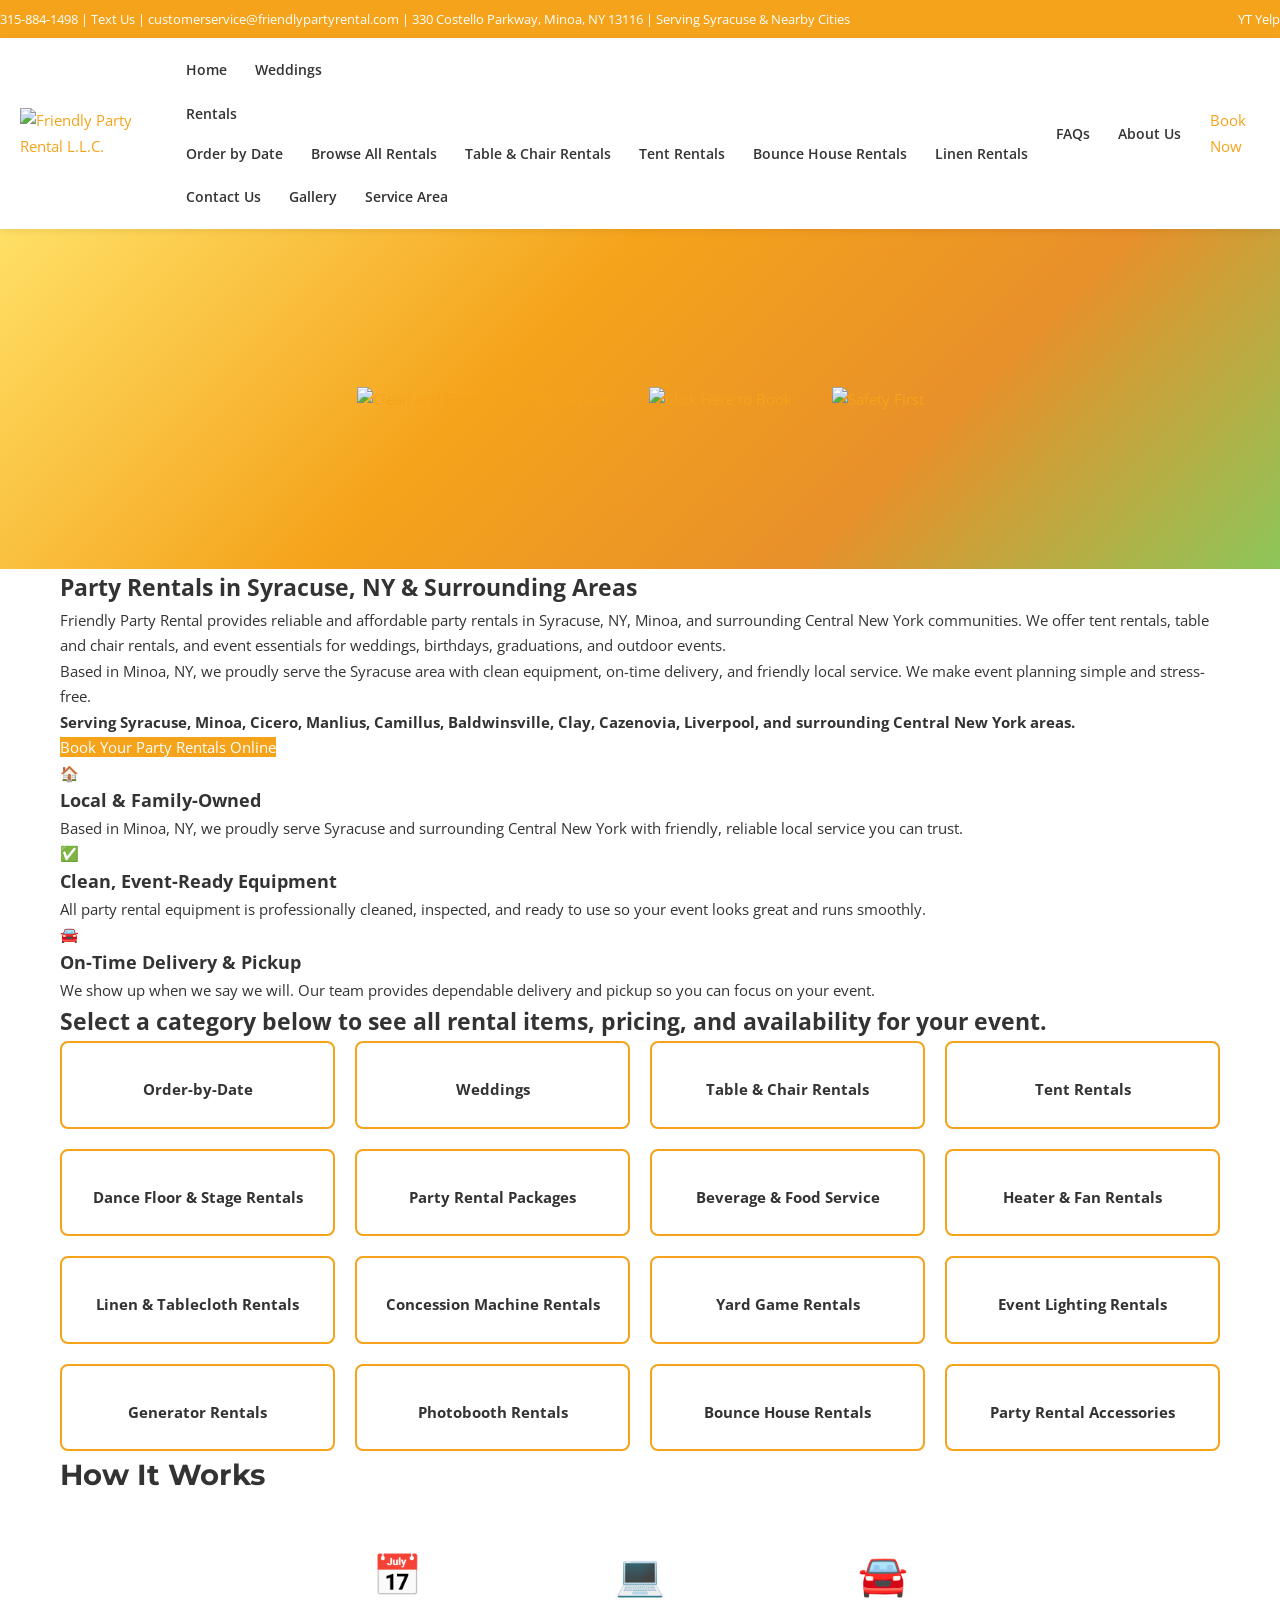
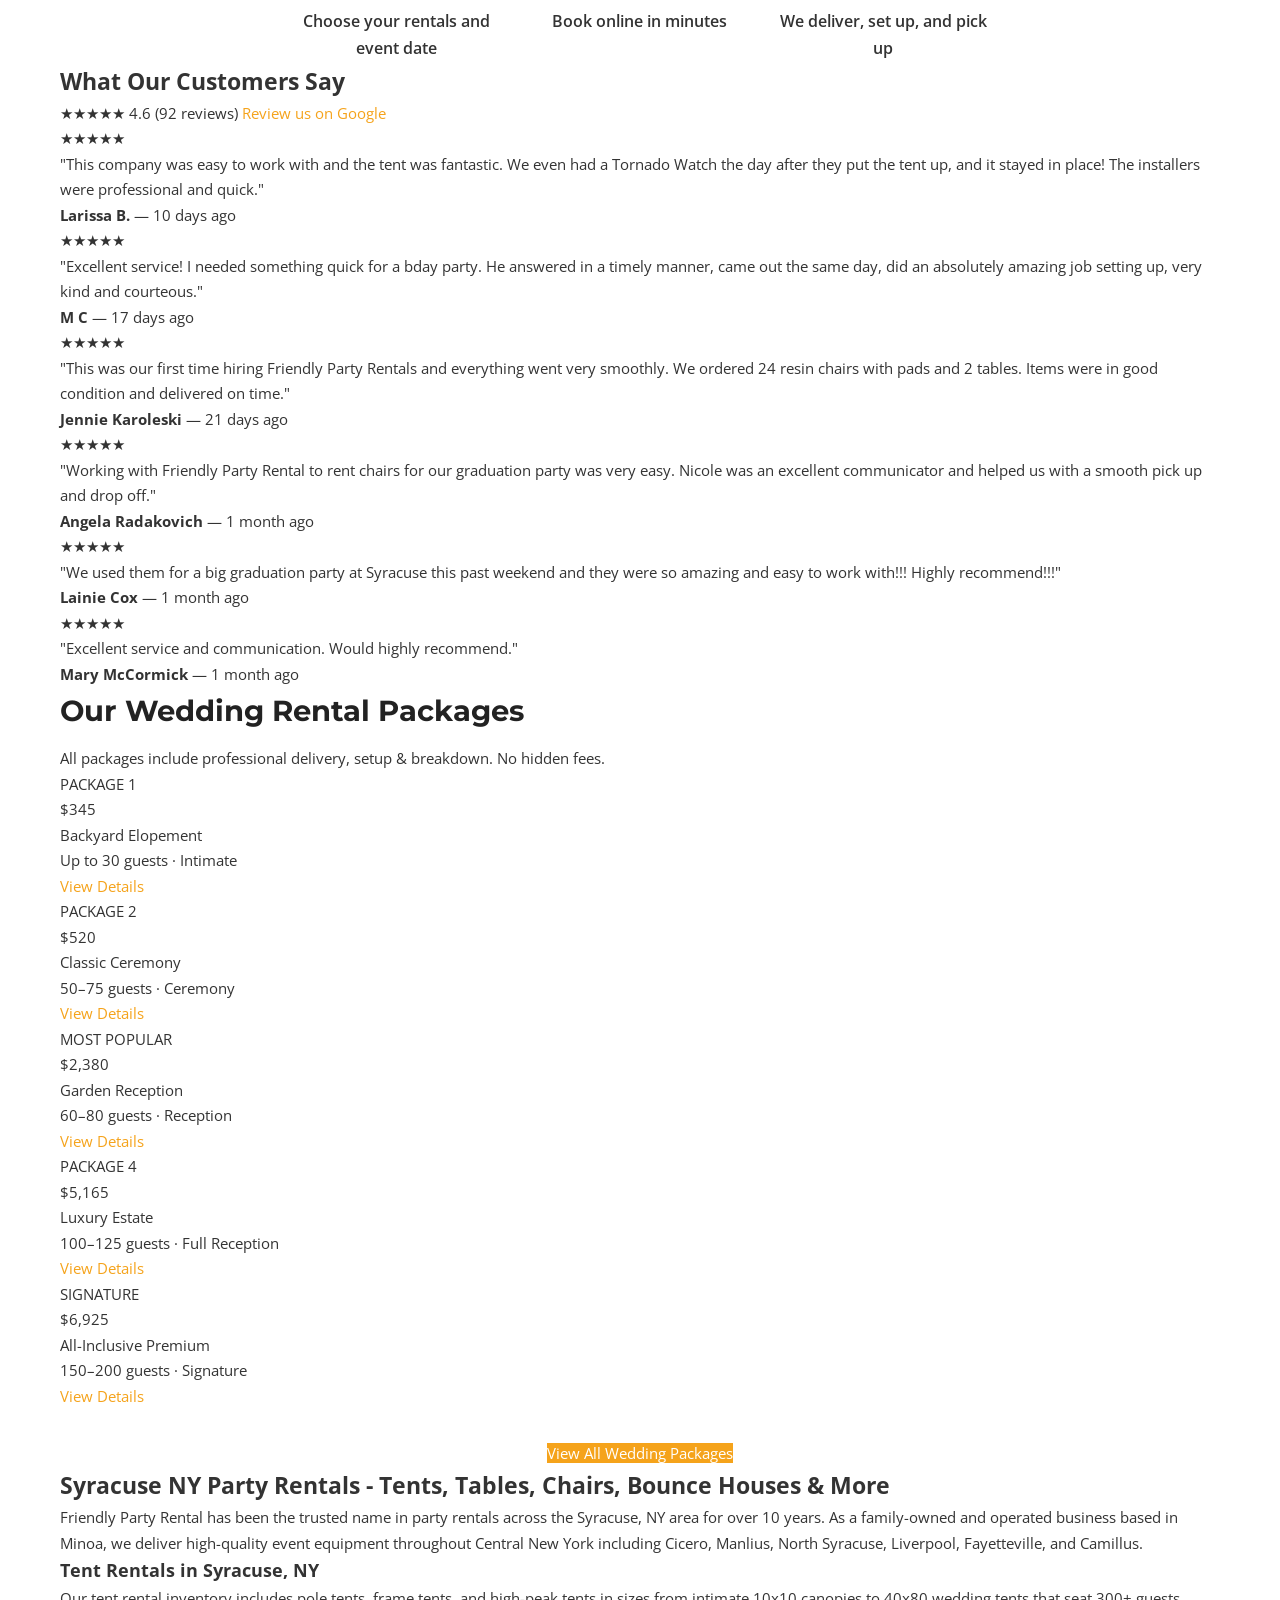
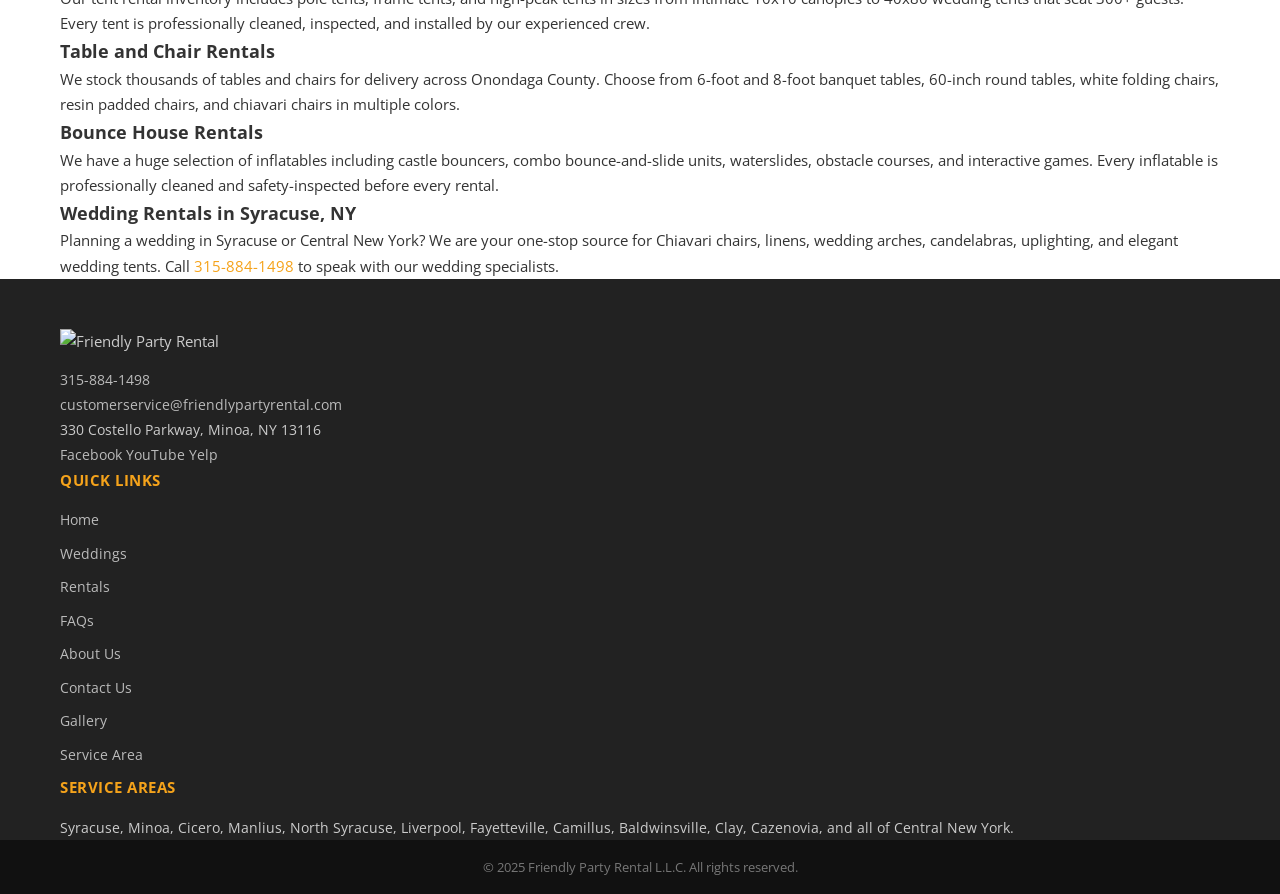
==== index.html @ 75fb28cf "Enhance SEO and update header/footer structure Updated the title and meta description for SEO. Enhan" ====
<!DOCTYPE html>
<html lang="en">
<head>
  <meta charset="UTF-8">
  <meta name="viewport" content="width=device-width, initial-scale=1.0">
  <title>Party Rentals Syracuse NY | Tents, Tables &amp; Bounce Houses | Friendly Party Rental</title>
  <meta name="description" content="Friendly Party Rental - Syracuse NY party rentals including tents, tables, chairs, bounce houses, linens, dance floors, and more. Family-owned, serving Central New York.">
  <link rel="stylesheet" href="css/style.css">
  <link href="https://fonts.googleapis.com/css2?family=Open+Sans:wght@400;600;700&family=Montserrat:wght@700;900&display=swap" rel="stylesheet">
  <script src="https://55447dae-f899-4b7a-9a5b-23234c3e9094.assets.booqable.com/v2/booqable.js"></script>
</head>
<body>
  <div class="topbar">
    <div class="topbar-inner">
      <span><a href="tel:3158841498">315-884-1498</a> | <a href="sms:3158841498">Text Us</a> | <a href="mailto:customerservice@friendlypartyrental.com">customerservice@friendlypartyrental.com</a> | 330 Costello Parkway, Minoa, NY 13116 | Serving Syracuse &amp; Nearby Cities</span>
      <div class="topbar-social">
        <a href="https://www.facebook.com/FriendlyPartyRentalLLC" target="_blank" aria-label="Facebook">&#xf09a;</a>
        <a href="https://www.youtube.com/@FriendlyPartyRental" target="_blank" aria-label="YouTube">YT</a>
        <a href="https://www.yelp.com/biz/friendly-party-rental" target="_blank" aria-label="Yelp">Yelp</a>
      </div>
    </div>
  </div>
  <header class="site-header">
    <div class="header-inner">
      <a href="index.html" class="logo-link">
        <img src="https://files.sysers.com/cp/upload/315/editor/1.png" alt="Friendly Party Rental L.L.C." class="logo">
      </a>
      <nav class="main-nav" id="mainNav">
        <ul>
          <li><a href="index.html">Home</a></li>
          <li><a href="weddings.html">Weddings</a></li>
          <li class="has-dropdown"><a href="rentals.html">Rentals</a>
            <ul class="dropdown">
              <li><a href="rentals.html">Order by Date</a></li>
              <li><a href="rentals.html">Browse All Rentals</a></li>
              <li><a href="rentals.html">Table &amp; Chair Rentals</a></li>
              <li><a href="rentals.html">Tent Rentals</a></li>
              <li><a href="rentals.html">Bounce House Rentals</a></li>
              <li><a href="rentals.html">Linen Rentals</a></li>
            </ul>
          </li>
          <li><a href="faq.html">FAQs</a></li>
          <li><a href="about.html">About Us</a></li>
          <li><a href="contact.html">Contact Us</a></li>
          <li><a href="gallery.html">Gallery</a></li>
          <li><a href="service-area.html">Service Area</a></li>
        </ul>
      </nav>
      <div class="header-actions">
        <a href="rentals.html" class="btn-book">Book Now</a>
        <button class="hamburger" id="hamburger" aria-label="Menu">&#9776;</button>
      </div>
    </div>
  </header>
  <section class="hero">
    <div class="hero-inner">
      <a href="rentals.html"><img src="https://friendlypartyrentalsyracuse.com/media/design_assets/friendly-party-rental/hero_badge_clean_event_ready.png" alt="Clean and Event-Ready Equipment"></a>
      <a href="rentals.html"><img src="https://friendlypartyrentalsyracuse.com/media/design_assets/friendly-party-rental/hero_badge_click_here.png" alt="Click Here to Book"></a>
      <a href="rentals.html"><img src="https://friendlypartyrentalsyracuse.com/media/design_assets/friendly-party-rental/hero_badge_safety_first.png" alt="Safety First"></a>
    </div>
  </section>
  <section class="intro-section">
    <div class="container">
      <h1>Party Rentals in Syracuse, NY &amp; Surrounding Areas</h1>
      <p>Friendly Party Rental provides reliable and affordable party rentals in Syracuse, NY, Minoa, and surrounding Central New York communities. We offer tent rentals, table and chair rentals, and event essentials for weddings, birthdays, graduations, and outdoor events.</p>
      <p>Based in Minoa, NY, we proudly serve the Syracuse area with clean equipment, on-time delivery, and friendly local service. We make event planning simple and stress-free.</p>
      <p><strong>Serving Syracuse, Minoa, Cicero, Manlius, Camillus, Baldwinsville, Clay, Cazenovia, Liverpool, and surrounding Central New York areas.</strong></p>
      <a href="rentals.html" class="btn-primary">Book Your Party Rentals Online</a>
    </div>
  </section>
  <section class="value-props">
    <div class="container vp-grid">
      <div class="vp-item"><div class="vp-icon">&#127968;</div><h3>Local &amp; Family-Owned</h3><p>Based in Minoa, NY, we proudly serve Syracuse and surrounding Central New York with friendly, reliable local service you can trust.</p></div>
      <div class="vp-item"><div class="vp-icon">&#9989;</div><h3>Clean, Event-Ready Equipment</h3><p>All party rental equipment is professionally cleaned, inspected, and ready to use so your event looks great and runs smoothly.</p></div>
      <div class="vp-item"><div class="vp-icon">&#128664;</div><h3>On-Time Delivery &amp; Pickup</h3><p>We show up when we say we will. Our team provides dependable delivery and pickup so you can focus on your event.</p></div>
    </div>
  </section>
  <section class="categories-section">
    <div class="container">
      <h2>Select a category below to see all rental items, pricing, and availability for your event.</h2>
      <div class="cat-grid">
        <a href="rentals.html" class="cat-card"><div class="cat-img" style="background-image:url('https://files.sysers.com/cp/upload/315/editor/med/NewOrderByDate.png')"></div><span>Order-by-Date</span></a>
        <a href="weddings.html" class="cat-card"><div class="cat-img" style="background-image:url('https://files.sysers.com/cp/upload/315/categories/med/victoria-grady_r-tagg-2546-2.jpg')"></div><span>Weddings</span></a>
        <a href="rentals.html" class="cat-card"><div class="cat-img" style="background-image:url('https://files.sysers.com/cp/upload/315/categories/med/ChatGPT-Image-Dec-19--2025--10_38_40-AM.png')"></div><span>Table &amp; Chair Rentals</span></a>
        <a href="rentals.html" class="cat-card"><div class="cat-img" style="background-image:url('https://files.sysers.com/cp/upload/315/categories/med/ChatGPT-Image-Dec-19--2025--10_38_16-AM.png')"></div><span>Tent Rentals</span></a>
        <a href="rentals.html" class="cat-card"><div class="cat-img" style="background-image:url('https://files.sysers.com/cp/upload/315/categories/med/ChatGPT-Image-Dec-19--2025--10_41_14-AM.png')"></div><span>Dance Floor &amp; Stage Rentals</span></a>
        <a href="rentals.html" class="cat-card"><div class="cat-img" style="background-image:url('https://files.sysers.com/cp/upload/315/categories/med/ChatGPT-Image-Dec-19--2025--10_39_22-AM.png')"></div><span>Party Rental Packages</span></a>
        <a href="rentals.html" class="cat-card"><div class="cat-img" style="background-image:url('https://files.sysers.com/cp/upload/315/categories/med/ChatGPT-Image-Dec-19--2025--10_44_30-AM.png')"></div><span>Beverage &amp; Food Service</span></a>
        <a href="rentals.html" class="cat-card"><div class="cat-img" style="background-image:url('https://files.sysers.com/cp/upload/315/categories/med/ChatGPT-Image-Dec-19--2025--10_47_00-AM.png')"></div><span>Heater &amp; Fan Rentals</span></a>
        <a href="rentals.html" class="cat-card"><div class="cat-img" style="background-image:url('https://files.sysers.com/cp/upload/315/categories/med/ChatGPT-Image-Dec-19--2025--10_40_05-AM.png')"></div><span>Linen &amp; Tablecloth Rentals</span></a>
        <a href="rentals.html" class="cat-card"><div class="cat-img" style="background-image:url('https://files.sysers.com/cp/upload/315/categories/med/ChatGPT-Image-Dec-19--2025--10_48_53-AM.png')"></div><span>Concession Machine Rentals</span></a>
        <a href="rentals.html" class="cat-card"><div class="cat-img" style="background-image:url('https://files.sysers.com/cp/upload/315/categories/med/ChatGPT-Image-Dec-19--2025--10_46_09-AM.png')"></div><span>Yard Game Rentals</span></a>
        <a href="rentals.html" class="cat-card"><div class="cat-img" style="background-image:url('https://files.sysers.com/cp/upload/315/categories/med/ChatGPT-Image-Dec-19--2025--10_45_10-AM.png')"></div><span>Event Lighting Rentals</span></a>
        <a href="rentals.html" class="cat-card"><div class="cat-img" style="background-image:url('https://files.sysers.com/cp/upload/315/categories/med/ChatGPT-Image-Dec-19--2025--10_50_12-AM.png')"></div><span>Generator Rentals</span></a>
        <a href="rentals.html" class="cat-card"><div class="cat-img" style="background-image:url('https://files.sysers.com/cp/upload/315/categories/med/ChatGPT-Image-Dec-19--2025--10_51_44-AM.png')"></div><span>Photobooth Rentals</span></a>
        <a href="rentals.html" class="cat-card"><div class="cat-img" style="background-image:url('https://files.sysers.com/cp/upload/315/categories/med/ChatGPT-Image-Dec-19--2025--10_42_40-AM.png')"></div><span>Bounce House Rentals</span></a>
        <a href="rentals.html" class="cat-card"><div class="cat-img" style="background-image:url('https://files.sysers.com/cp/upload/315/categories/med/ChatGPT-Image-Dec-19--2025--10_53_22-AM.png')"></div><span>Party Rental Accessories</span></a>
      </div>
    </div>
  </section>
  <section class="how-it-works">
    <div class="container">
      <h2>How It Works</h2>
      <div class="steps-grid">
        <div class="step"><span class="step-icon">&#128197;</span><p>Choose your rentals and event date</p></div>
        <div class="step"><span class="step-icon">&#128187;</span><p>Book online in minutes</p></div>
        <div class="step"><span class="step-icon">&#128664;</span><p>We deliver, set up, and pick up</p></div>
      </div>
    </div>
  </section>
  <section class="reviews-section">
    <div class="container">
      <h2>What Our Customers Say</h2>
      <div class="reviews-header">
        <span class="stars-big">&#9733;&#9733;&#9733;&#9733;&#9733;</span>
        <span class="rating-num">4.6</span>
        <span class="rating-ct">(92 reviews)</span>
        <a href="https://www.google.com/maps/search/Friendly+Party+Rental+Minoa+NY" target="_blank" class="google-link">Review us on Google</a>
      </div>
      <div class="reviews-grid">
        <div class="review-card"><div class="rev-stars">&#9733;&#9733;&#9733;&#9733;&#9733;</div><p>"This company was easy to work with and the tent was fantastic. We even had a Tornado Watch the day after they put the tent up, and it stayed in place! The installers were professional and quick."</p><strong>Larissa B.</strong> &mdash; 10 days ago</div>
        <div class="review-card"><div class="rev-stars">&#9733;&#9733;&#9733;&#9733;&#9733;</div><p>"Excellent service! I needed something quick for a bday party. He answered in a timely manner, came out the same day, did an absolutely amazing job setting up, very kind and courteous."</p><strong>M C</strong> &mdash; 17 days ago</div>
        <div class="review-card"><div class="rev-stars">&#9733;&#9733;&#9733;&#9733;&#9733;</div><p>"This was our first time hiring Friendly Party Rentals and everything went very smoothly. We ordered 24 resin chairs with pads and 2 tables. Items were in good condition and delivered on time."</p><strong>Jennie Karoleski</strong> &mdash; 21 days ago</div>
        <div class="review-card"><div class="rev-stars">&#9733;&#9733;&#9733;&#9733;&#9733;</div><p>"Working with Friendly Party Rental to rent chairs for our graduation party was very easy. Nicole was an excellent communicator and helped us with a smooth pick up and drop off."</p><strong>Angela Radakovich</strong> &mdash; 1 month ago</div>
        <div class="review-card"><div class="rev-stars">&#9733;&#9733;&#9733;&#9733;&#9733;</div><p>"We used them for a big graduation party at Syracuse this past weekend and they were so amazing and easy to work with!!! Highly recommend!!!"</p><strong>Lainie Cox</strong> &mdash; 1 month ago</div>
        <div class="review-card"><div class="rev-stars">&#9733;&#9733;&#9733;&#9733;&#9733;</div><p>"Excellent service and communication. Would highly recommend."</p><strong>Mary McCormick</strong> &mdash; 1 month ago</div>
      </div>
    </div>
  </section>
  <section class="wedding-packages">
    <div class="container">
      <h2>Our Wedding Rental Packages</h2>
      <p class="pkg-sub">All packages include professional delivery, setup &amp; breakdown. No hidden fees.</p>
      <div class="pkg-grid">
        <div class="pkg-card"><div class="pkg-tag">PACKAGE 1</div><div class="pkg-price">$345</div><div class="pkg-name">Backyard Elopement</div><div class="pkg-desc">Up to 30 guests &middot; Intimate</div><a href="weddings.html" class="btn-pkg">View Details</a></div>
        <div class="pkg-card"><div class="pkg-tag">PACKAGE 2</div><div class="pkg-price">$520</div><div class="pkg-name">Classic Ceremony</div><div class="pkg-desc">50&ndash;75 guests &middot; Ceremony</div><a href="weddings.html" class="btn-pkg">View Details</a></div>
        <div class="pkg-card featured"><div class="pkg-popular">MOST POPULAR</div><div class="pkg-price">$2,380</div><div class="pkg-name">Garden Reception</div><div class="pkg-desc">60&ndash;80 guests &middot; Reception</div><a href="weddings.html" class="btn-pkg">View Details</a></div>
        <div class="pkg-card"><div class="pkg-tag">PACKAGE 4</div><div class="pkg-price">$5,165</div><div class="pkg-name">Luxury Estate</div><div class="pkg-desc">100&ndash;125 guests &middot; Full Reception</div><a href="weddings.html" class="btn-pkg">View Details</a></div>
        <div class="pkg-card"><div class="pkg-tag">SIGNATURE</div><div class="pkg-price">$6,925</div><div class="pkg-name">All-Inclusive Premium</div><div class="pkg-desc">150&ndash;200 guests &middot; Signature</div><a href="weddings.html" class="btn-pkg">View Details</a></div>
      </div>
      <div style="text-align:center;margin-top:2rem"><a href="weddings.html" class="btn-primary">View All Wedding Packages</a></div>
    </div>
  </section>
  <section class="seo-section">
    <div class="container">
      <h2>Syracuse NY Party Rentals - Tents, Tables, Chairs, Bounce Houses &amp; More</h2>
      <p>Friendly Party Rental has been the trusted name in party rentals across the Syracuse, NY area for over 10 years. As a family-owned and operated business based in Minoa, we deliver high-quality event equipment throughout Central New York including Cicero, Manlius, North Syracuse, Liverpool, Fayetteville, and Camillus.</p>
      <h3>Tent Rentals in Syracuse, NY</h3>
      <p>Our tent rental inventory includes pole tents, frame tents, and high-peak tents in sizes from intimate 10x10 canopies to 40x80 wedding tents that seat 300+ guests. Every tent is professionally cleaned, inspected, and installed by our experienced crew.</p>
      <h3>Table and Chair Rentals</h3>
      <p>We stock thousands of tables and chairs for delivery across Onondaga County. Choose from 6-foot and 8-foot banquet tables, 60-inch round tables, white folding chairs, resin padded chairs, and chiavari chairs in multiple colors.</p>
      <h3>Bounce House Rentals</h3>
      <p>We have a huge selection of inflatables including castle bouncers, combo bounce-and-slide units, waterslides, obstacle courses, and interactive games. Every inflatable is professionally cleaned and safety-inspected before every rental.</p>
      <h3>Wedding Rentals in Syracuse, NY</h3>
      <p>Planning a wedding in Syracuse or Central New York? We are your one-stop source for Chiavari chairs, linens, wedding arches, candelabras, uplighting, and elegant wedding tents. Call <a href="tel:3158841498">315-884-1498</a> to speak with our wedding specialists.</p>
    </div>
  </section>
  <footer class="site-footer">
    <div class="container footer-grid">
      <div class="footer-col">
        <img src="https://files.sysers.com/cp/upload/315/editor/1.png" alt="Friendly Party Rental" class="footer-logo">
        <p><a href="tel:3158841498">315-884-1498</a><br><a href="mailto:customerservice@friendlypartyrental.com">customerservice@friendlypartyrental.com</a><br>330 Costello Parkway, Minoa, NY 13116</p>
        <div class="footer-social">
          <a href="https://www.facebook.com/FriendlyPartyRentalLLC" target="_blank">Facebook</a>
          <a href="https://www.youtube.com/@FriendlyPartyRental" target="_blank">YouTube</a>
          <a href="https://www.yelp.com/biz/friendly-party-rental" target="_blank">Yelp</a>
        </div>
      </div>
      <div class="footer-col">
        <h4>Quick Links</h4>
        <ul>
          <li><a href="index.html">Home</a></li>
          <li><a href="weddings.html">Weddings</a></li>
          <li><a href="rentals.html">Rentals</a></li>
          <li><a href="faq.html">FAQs</a></li>
          <li><a href="about.html">About Us</a></li>
          <li><a href="contact.html">Contact Us</a></li>
          <li><a href="gallery.html">Gallery</a></li>
          <li><a href="service-area.html">Service Area</a></li>
        </ul>
      </div>
      <div class="footer-col">
        <h4>Service Areas</h4>
        <p>Syracuse, Minoa, Cicero, Manlius, North Syracuse, Liverpool, Fayetteville, Camillus, Baldwinsville, Clay, Cazenovia, and all of Central New York.</p>
      </div>
    </div>
    <div class="footer-bottom"><p>&copy; 2025 Friendly Party Rental L.L.C. All rights reserved.</p></div>
  </footer>
  <div class="sticky-bar" id="stickyBar">
    <a href="rentals.html" class="sticky-book">Book Now</a>
    <a href="tel:3158841498" class="sticky-call">Call Us</a>
    <button class="sticky-x" onclick="document.getElementById('stickyBar').style.display='none'">&times;</button>
  </div>
  <script src="js/main.js"></script>
</body>
  </html>
---- css/style.css ----
/* Friendly Party Rental - style.css | Brand: #f5a31b */
*,*::before,*::after{box-sizing:border-box;margin:0;padding:0}
html{scroll-behavior:smooth}
body{font-family:'Open Sans','Helvetica Neue',Helvetica,Arial,sans-serif;font-size:15px;line-height:1.7;color:#333;background:#fff}
a{color:#f5a31b;text-decoration:none}
a:hover{text-decoration:underline}
img{max-width:100%;height:auto}
ul{list-style:none}
.container{max-width:1200px;margin:0 auto;padding:0 20px}
.section{padding:60px 0}
.bg-light{background:#f8f8f8}
.bg-brand{background:#f5a31b;color:#fff}
.text-center{text-align:center}
.mt-2{margin-top:1rem}

/* BUTTONS */
.btn{display:inline-block;padding:12px 28px;border-radius:4px;font-weight:700;font-size:15px;cursor:pointer;transition:all 0.2s ease;border:2px solid transparent;text-decoration:none}
.btn-primary{background:#f5a31b;color:#fff;border-color:#f5a31b}
.btn-primary:hover{background:#d4880e;border-color:#d4880e;text-decoration:none;color:#fff}
.btn-outline{background:transparent;color:#f5a31b;border-color:#f5a31b}
.btn-outline:hover{background:#f5a31b;color:#fff;text-decoration:none}
.btn-lg{padding:16px 36px;font-size:17px}
.bg-brand .btn-outline{color:#fff;border-color:#fff}
.bg-brand .btn-outline:hover{background:#fff;color:#f5a31b}

/* TOP BAR */
.topbar{background:#f5a31b;color:#fff;padding:8px 0;font-size:13px}
.topbar a{color:#fff}
.topbar a:hover{text-decoration:underline}
.topbar-inner{display:flex;justify-content:space-between;align-items:center;flex-wrap:wrap;gap:6px}
.topbar-left{display:flex;flex-wrap:wrap;gap:6px;align-items:center}
.topbar-right{display:flex;gap:12px}
.sep{opacity:0.6}

/* HEADER */
.site-header{background:#fff;box-shadow:0 2px 8px rgba(0,0,0,0.08);position:sticky;top:0;z-index:1000}
.header-inner{display:flex;align-items:center;justify-content:space-between;padding:12px 20px;gap:16px}
.logo{height:60px;width:auto}
.footer-logo{height:50px;width:auto;margin-bottom:12px}

/* NAV */
.main-nav ul{display:flex;gap:4px;flex-wrap:wrap;align-items:center}
.main-nav li{position:relative}
.main-nav a{display:block;padding:8px 12px;color:#333;font-weight:600;font-size:14px;border-radius:3px;transition:color 0.2s,background 0.2s}
.main-nav a:hover{color:#f5a31b;background:#fff8ee;text-decoration:none}
.main-nav .dropdown-menu{display:none;position:absolute;top:100%;left:0;background:#fff;box-shadow:0 4px 16px rgba(0,0,0,0.12);min-width:240px;border-top:3px solid #f5a31b;z-index:999;border-radius:0 0 4px 4px;flex-direction:column}
.main-nav .dropdown:hover .dropdown-menu{display:flex;flex-direction:column}
.main-nav .dropdown-menu li{border-bottom:1px solid #f5f5f5}
.main-nav .dropdown-menu a{padding:10px 16px;font-weight:400}
.header-actions{display:flex;align-items:center;gap:12px}
.hamburger{display:none;background:none;border:none;font-size:24px;cursor:pointer;color:#333}

/* HERO */
.hero{background:linear-gradient(135deg,#ffe066 0%,#f5a31b 40%,#e8902a 70%,#8dc65a 100%);padding:40px 0;min-height:340px;display:flex;align-items:center;justify-content:center}
.hero-inner{display:flex;align-items:center;justify-content:center;gap:40px;flex-wrap:wrap;max-width:900px;margin:0 auto;padding:0 20px}
.hero-badge img,.hero-cta img{width:220px;height:220px;object-fit:contain;filter:drop-shadow(0 4px 12px rgba(0,0,0,0.2));transition:transform 0.2s}
.hero-cta img:hover{transform:scale(1.05)}

/* INTRO */
.intro h1{font-size:2rem;color:#222;margin-bottom:20px;font-family:'Montserrat',sans-serif}
.intro p{max-width:800px;margin:0 auto 14px;font-size:16px;color:#555}
.service-cities{color:#888;font-size:14px}
.intro .btn{margin-top:24px}

/* VALUE PROPS */
.value-grid{display:grid;grid-template-columns:repeat(3,1fr);gap:30px}
.value-card{background:#fff;border-radius:8px;padding:32px 24px;text-align:center;box-shadow:0 2px 12px rgba(0,0,0,0.07)}
.value-icon{font-size:2.5rem;margin-bottom:12px}
.value-card h3{font-size:1.1rem;margin-bottom:10px;color:#222;font-family:'Montserrat',sans-serif}
.value-card p{color:#666;font-size:14px}

/* BOOQABLE */
.rentals-section h2{font-size:1.8rem;font-family:'Montserrat',sans-serif;color:#222;margin-bottom:8px}
.rentals-section h3{font-size:1.1rem;color:#f5a31b;margin-bottom:16px;letter-spacing:1px}
.rentals-section p{color:#666;max-width:700px;margin:0 auto 30px}
.booqable-datepicker{margin:20px auto;max-width:600px}

/* HOW IT WORKS */
.how-it-works h2{font-size:1.8rem;font-family:'Montserrat',sans-serif;margin-bottom:40px}
.steps-grid{display:grid;grid-template-columns:repeat(3,1fr);gap:30px;max-width:700px;margin:0 auto}
.step{text-align:center}
.step-icon{font-size:2.5rem;margin-bottom:12px}
.step p{font-size:1rem;font-weight:600}

/* SEO CONTENT */
.seo-content h2{font-size:1.8rem;font-family:'Montserrat',sans-serif;color:#222;margin-bottom:20px}
.seo-content h3{font-size:1.3rem;font-family:'Montserrat',sans-serif;color:#f5a31b;margin:28px 0 10px}
.seo-content p{color:#555;margin-bottom:12px;max-width:900px}

/* WEDDING PACKAGES */
.wedding-packages h2{font-size:1.8rem;font-family:'Montserrat',sans-serif;color:#222;margin-bottom:10px}
.subtext{color:#666;margin-bottom:36px}
.packages-grid{display:grid;grid-template-columns:repeat(5,1fr);gap:20px;margin-bottom:36px}
.package-card{background:#fff;border:2px solid #e8e8e8;border-radius:8px;padding:24px 16px;text-align:center;transition:box-shadow 0.2s}
.package-card:hover{box-shadow:0 6px 20px rgba(0,0,0,0.1)}
.package-card.popular{border-color:#f5a31b;box-shadow:0 4px 16px rgba(245,163,27,0.2)}
.package-label{font-size:12px;font-weight:700;color:#999;letter-spacing:1px;margin-bottom:8px;text-transform:uppercase}
.popular-label{color:#f5a31b !important}
.package-price{font-size:2rem;font-weight:900;color:#222;margin-bottom:8px;font-family:'Montserrat',sans-serif}
.package-name{font-weight:700;color:#333;margin-bottom:6px}
.package-desc{font-size:13px;color:#888;margin-bottom:18px}

/* WHY US */
.why-us h2{font-size:1.8rem;font-family:'Montserrat',sans-serif;color:#222;margin-bottom:20px}
.why-us p{max-width:800px;margin:0 auto 20px;color:#555;font-size:16px}

/* CATEGORY GRID */
.cat-grid{display:grid;grid-template-columns:repeat(4,1fr);gap:20px}
.cat-card{background:#fff;border:2px solid #f5a31b;border-radius:8px;padding:24px 16px;text-align:center;color:#333;font-weight:700;font-size:15px;transition:all 0.2s;display:flex;flex-direction:column;align-items:center;gap:10px;text-decoration:none}
.cat-card:hover{background:#f5a31b;color:#fff;text-decoration:none;transform:translateY(-2px);box-shadow:0 4px 16px rgba(245,163,27,0.3)}
.cat-icon{font-size:2rem}

/* PAGE HERO */
.page-hero{background:#f5a31b;padding:40px 0;text-align:center;color:#fff}

/* FOOTER */
.site-footer{background:#222;color:#ccc;padding:50px 0 0}
.footer-inner{display:grid;grid-template-columns:2fr 1fr 1fr 1.5fr;gap:40px;padding-bottom:40px}
.footer-col h4{color:#f5a31b;font-size:15px;margin-bottom:14px;text-transform:uppercase;letter-spacing:0.5px}
.footer-col ul li{margin-bottom:8px}
.footer-col a{color:#bbb;font-size:14px}
.footer-col a:hover{color:#f5a31b}
.footer-col p{font-size:14px;line-height:1.8}
.social-links{display:flex;gap:12px;margin-top:16px;flex-wrap:wrap}
.social-links a{color:#f5a31b;font-size:14px;font-weight:600}
.footer-bottom{background:#111;text-align:center;padding:16px;font-size:13px;color:#777}

/* STICKY BAR */
.sticky-bar{display:none;position:fixed;bottom:0;left:0;right:0;background:#fff;border-top:2px solid #f5a31b;padding:12px 16px;z-index:9999;gap:12px;justify-content:center}

/* RESPONSIVE */
@media(max-width:1024px){
  .packages-grid{grid-template-columns:repeat(3,1fr)}
  .footer-inner{grid-template-columns:1fr 1fr}
  .cat-grid{grid-template-columns:repeat(3,1fr)}
}
@media(max-width:768px){
  .main-nav{display:none;position:absolute;top:100%;left:0;right:0;background:#fff;box-shadow:0 4px 16px rgba(0,0,0,0.12);z-index:999}
  .main-nav.open{display:block}
  .main-nav ul{flex-direction:column;padding:8px 0}
  .main-nav .dropdown-menu{position:static;box-shadow:none;border:none;background:#f9f9f9;display:none}
  .main-nav .dropdown.open .dropdown-menu{display:flex;flex-direction:column}
  .hamburger{display:block}
  .hero-badge img,.hero-cta img{width:140px;height:140px}
  .hero-inner{gap:16px}
  .value-grid{grid-template-columns:1fr}
  .steps-grid{grid-template-columns:1fr}
  .packages-grid{grid-template-columns:1fr 1fr}
  .footer-inner{grid-template-columns:1fr}
  .topbar-inner{flex-direction:column;text-align:center}
  .topbar-left{justify-content:center}
  .sticky-bar{display:flex}
  body{padding-bottom:70px}
  .cat-grid{grid-template-columns:repeat(2,1fr)}
}
@media(max-width:480px){
  .packages-grid{grid-template-columns:1fr}
  .intro h1{font-size:1.4rem}
}
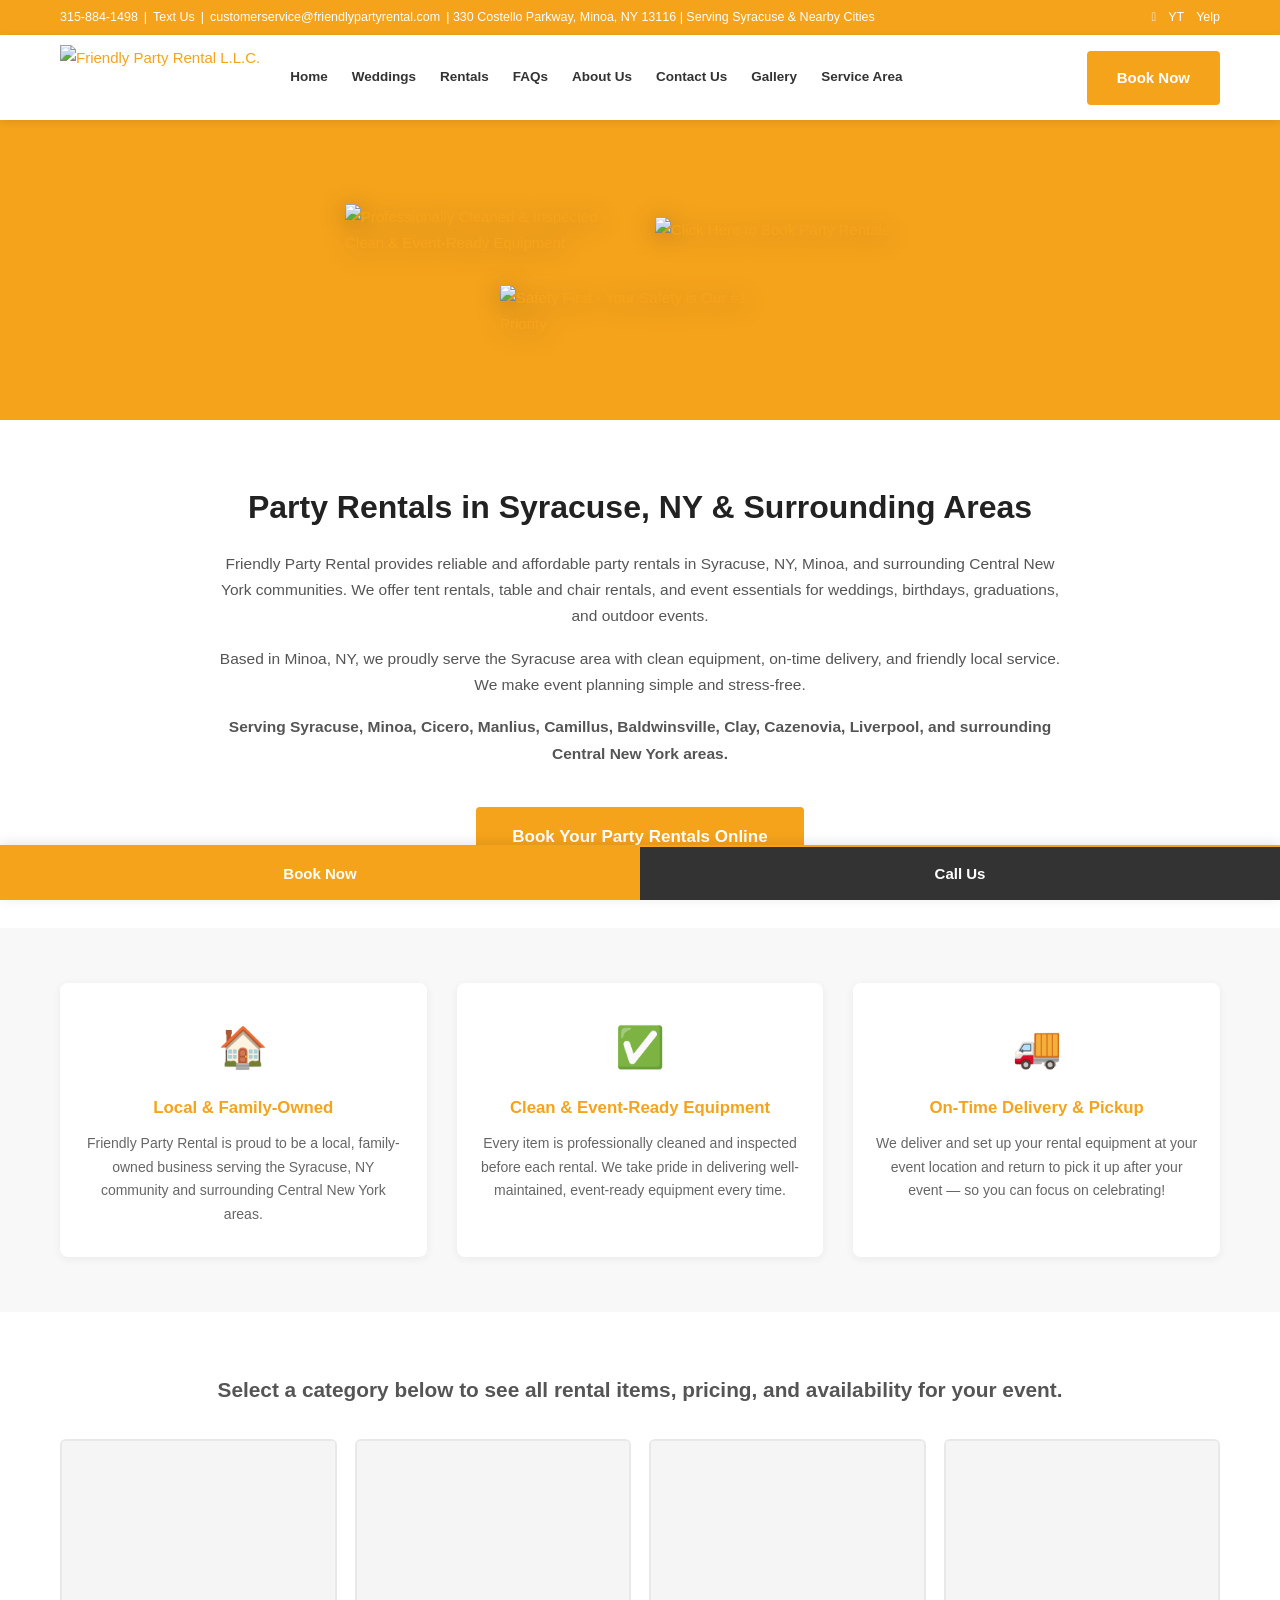
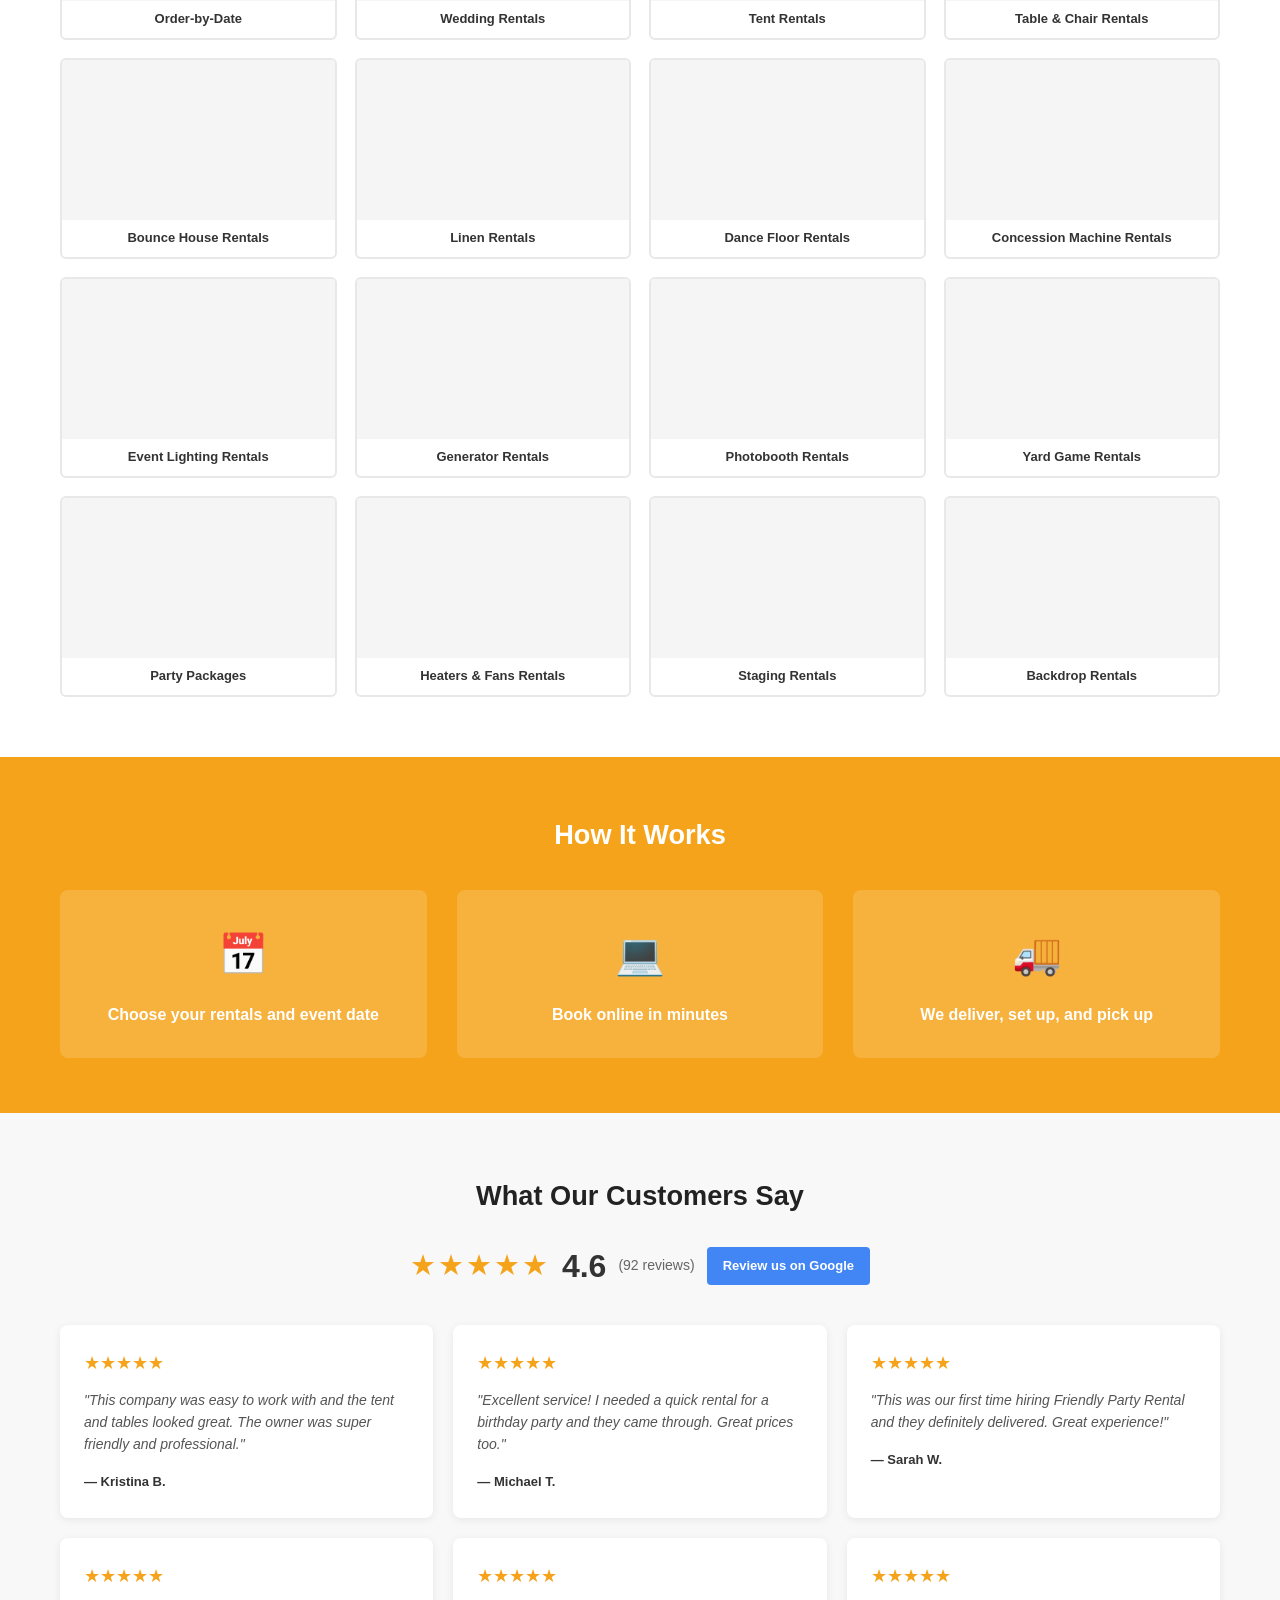
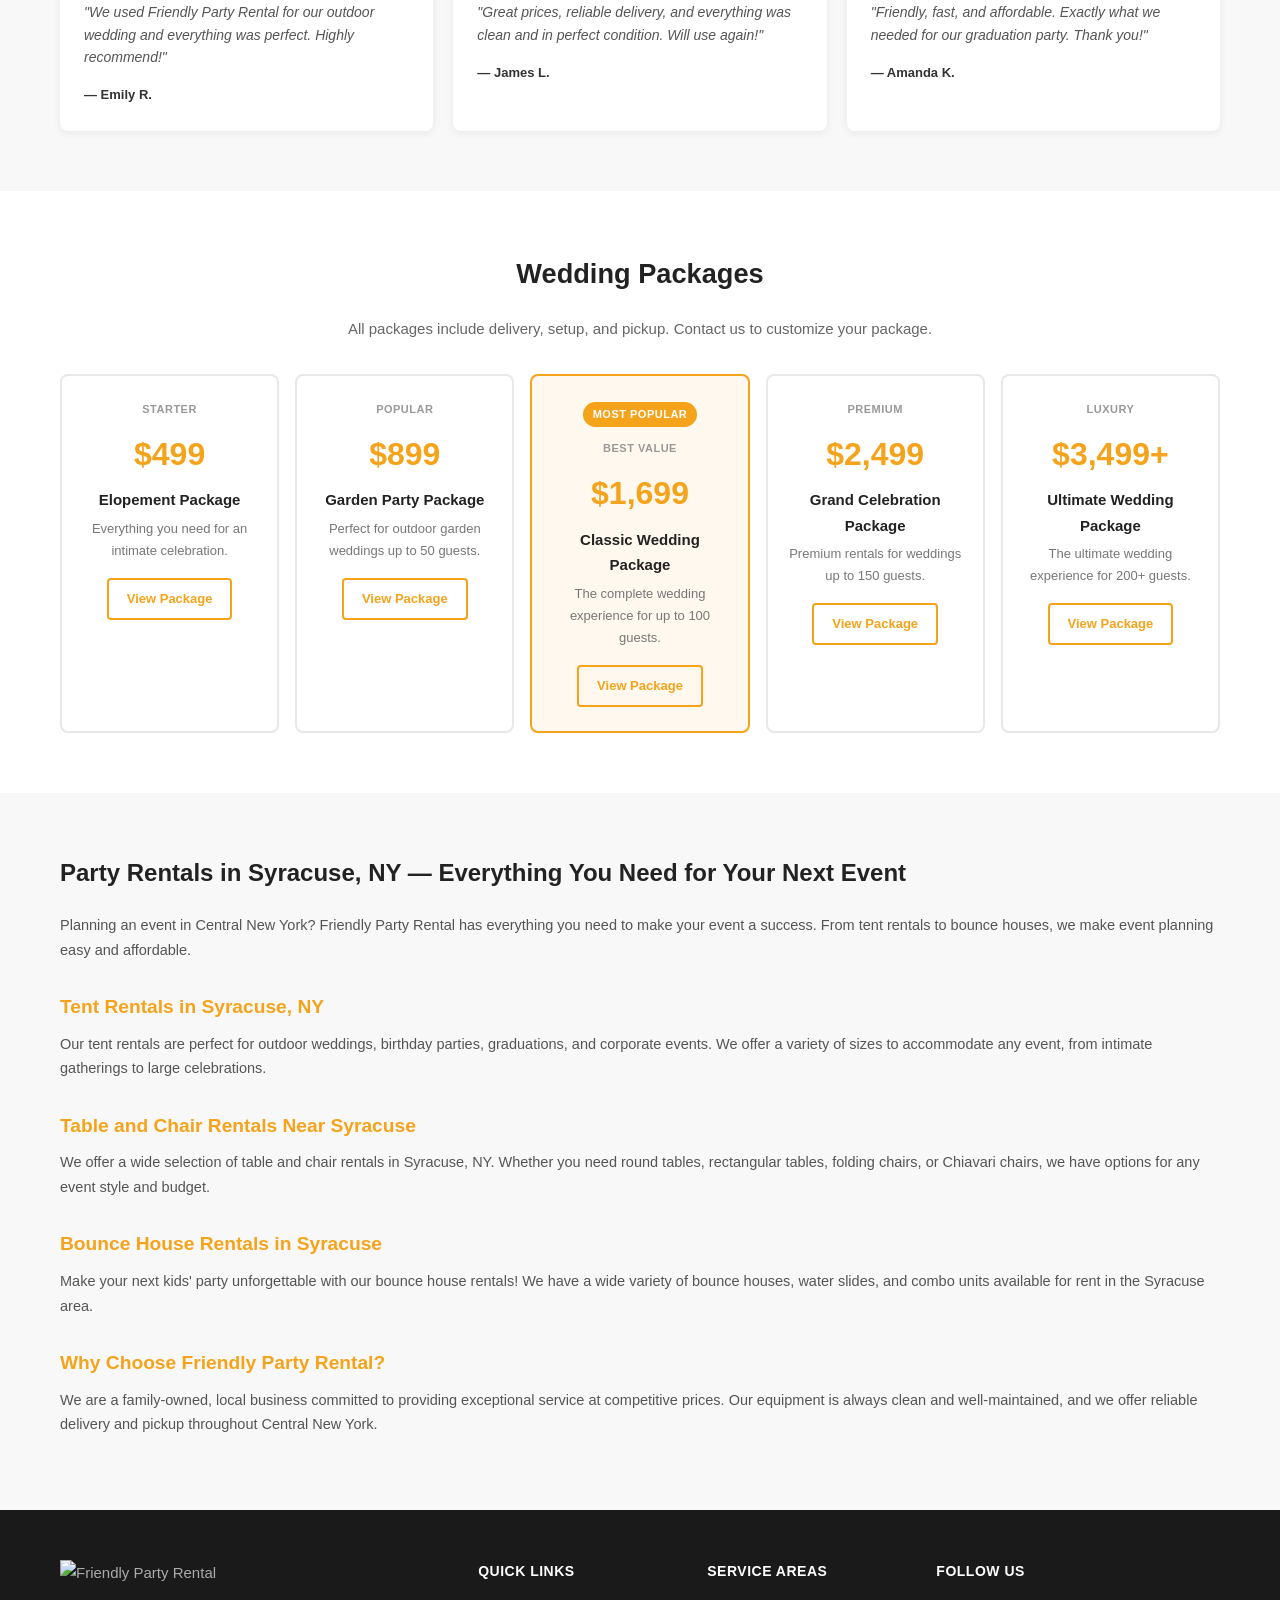
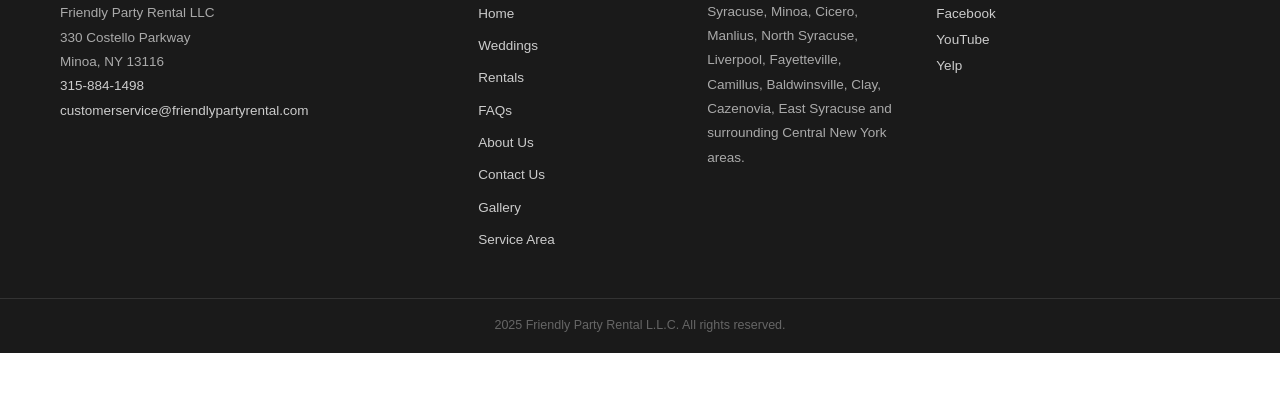
==== commit af51c1e6: "Refactor index.html for improved structure and SEO Refactor index.html to improve structure and cont" ====
--- a/index.html
+++ b/index.html
@@ -6,14 +6,15 @@
   <title>Party Rentals Syracuse NY | Tents, Tables &amp; Bounce Houses | Friendly Party Rental</title>
   <meta name="description" content="Friendly Party Rental - Syracuse NY party rentals including tents, tables, chairs, bounce houses, linens, dance floors, and more. Family-owned, serving Central New York.">
   <link rel="stylesheet" href="css/style.css">
-  <link href="https://fonts.googleapis.com/css2?family=Open+Sans:wght@400;600;700&family=Montserrat:wght@700;900&display=swap" rel="stylesheet">
   <script src="https://55447dae-f899-4b7a-9a5b-23234c3e9094.assets.booqable.com/v2/booqable.js"></script>
 </head>
 <body>
   <div class="topbar">
     <div class="topbar-inner">
-      <span><a href="tel:3158841498">315-884-1498</a> | <a href="sms:3158841498">Text Us</a> | <a href="mailto:customerservice@friendlypartyrental.com">customerservice@friendlypartyrental.com</a> | 330 Costello Parkway, Minoa, NY 13116 | Serving Syracuse &amp; Nearby Cities</span>
-      <div class="topbar-social">
+      <div class="topbar-left">
+        <span><a href="tel:3158841498">315-884-1498</a></span> | <a href="sms:3158841498">Text Us</a> | <a href="mailto:customerservice@friendlypartyrental.com">customerservice@friendlypartyrental.com</a> | 330 Costello Parkway, Minoa, NY 13116 | Serving Syracuse &amp; Nearby Cities
+      </div>
+      <div class="topbar-right">
         <a href="https://www.facebook.com/FriendlyPartyRentalLLC" target="_blank" aria-label="Facebook">&#xf09a;</a>
         <a href="https://www.youtube.com/@FriendlyPartyRental" target="_blank" aria-label="YouTube">YT</a>
         <a href="https://www.yelp.com/biz/friendly-party-rental" target="_blank" aria-label="Yelp">Yelp</a>
@@ -26,17 +27,23 @@
         <img src="https://files.sysers.com/cp/upload/315/editor/1.png" alt="Friendly Party Rental L.L.C." class="logo">
       </a>
       <nav class="main-nav" id="mainNav">
-        <ul>
+        <ul class="nav-list">
           <li><a href="index.html">Home</a></li>
           <li><a href="weddings.html">Weddings</a></li>
           <li class="has-dropdown"><a href="rentals.html">Rentals</a>
             <ul class="dropdown">
               <li><a href="rentals.html">Order by Date</a></li>
-              <li><a href="rentals.html">Browse All Rentals</a></li>
-              <li><a href="rentals.html">Table &amp; Chair Rentals</a></li>
               <li><a href="rentals.html">Tent Rentals</a></li>
-              <li><a href="rentals.html">Bounce House Rentals</a></li>
-              <li><a href="rentals.html">Linen Rentals</a></li>
+              <li><a href="rentals.html">Tables &amp; Chairs</a></li>
+              <li><a href="rentals.html">Bounce Houses</a></li>
+              <li><a href="rentals.html">Concessions</a></li>
+              <li><a href="rentals.html">Linens</a></li>
+              <li><a href="rentals.html">Dance Floors</a></li>
+              <li><a href="rentals.html">Lighting</a></li>
+              <li><a href="rentals.html">Generators</a></li>
+              <li><a href="rentals.html">Photobooth</a></li>
+              <li><a href="rentals.html">Yard Games</a></li>
+              <li><a href="rentals.html">Heaters &amp; Fans</a></li>
             </ul>
           </li>
           <li><a href="faq.html">FAQs</a></li>
@@ -47,16 +54,16 @@
         </ul>
       </nav>
       <div class="header-actions">
-        <a href="rentals.html" class="btn-book">Book Now</a>
-        <button class="hamburger" id="hamburger" aria-label="Menu">&#9776;</button>
+        <a href="https://friendly-party-rental-llc.booqable.com" class="btn btn-primary" target="_blank">Book Now</a>
+        <button class="hamburger" id="hamburger" onclick="document.getElementById('mainNav').classList.toggle('open')">&#9776;</button>
       </div>
     </div>
   </header>
   <section class="hero">
     <div class="hero-inner">
-      <a href="rentals.html"><img src="https://friendlypartyrentalsyracuse.com/media/design_assets/friendly-party-rental/hero_badge_clean_event_ready.png" alt="Clean and Event-Ready Equipment"></a>
-      <a href="rentals.html"><img src="https://friendlypartyrentalsyracuse.com/media/design_assets/friendly-party-rental/hero_badge_click_here.png" alt="Click Here to Book"></a>
-      <a href="rentals.html"><img src="https://friendlypartyrentalsyracuse.com/media/design_assets/friendly-party-rental/hero_badge_safety_first.png" alt="Safety First"></a>
+      <a href="rentals.html" class="hero-badge"><img src="https://friendlypartyrentalsyracuse.com/media/design_assets/friendly-party-rental/hero_badge_clean_event_ready.png" alt="Professionally Cleaned &amp; Inspected - Clean &amp; Event-Ready Equipment"></a>
+      <a href="rentals.html" class="hero-cta"><img src="https://friendlypartyrentalsyracuse.com/media/design_assets/friendly-party-rental/hero_badge_click_here.png" alt="Click Here to Book Party Rentals"></a>
+      <a href="rentals.html" class="hero-badge"><img src="https://friendlypartyrentalsyracuse.com/media/design_assets/friendly-party-rental/hero_badge_safety_first.png" alt="Safety First - Your Safety is Our #1 Priority"></a>
     </div>
   </section>
   <section class="intro-section">
@@ -64,15 +71,29 @@
       <h1>Party Rentals in Syracuse, NY &amp; Surrounding Areas</h1>
       <p>Friendly Party Rental provides reliable and affordable party rentals in Syracuse, NY, Minoa, and surrounding Central New York communities. We offer tent rentals, table and chair rentals, and event essentials for weddings, birthdays, graduations, and outdoor events.</p>
       <p>Based in Minoa, NY, we proudly serve the Syracuse area with clean equipment, on-time delivery, and friendly local service. We make event planning simple and stress-free.</p>
-      <p><strong>Serving Syracuse, Minoa, Cicero, Manlius, Camillus, Baldwinsville, Clay, Cazenovia, Liverpool, and surrounding Central New York areas.</strong></p>
-      <a href="rentals.html" class="btn-primary">Book Your Party Rentals Online</a>
+      <p class="serving-text"><strong>Serving Syracuse, Minoa, Cicero, Manlius, Camillus, Baldwinsville, Clay, Cazenovia, Liverpool, and surrounding Central New York areas.</strong></p>
+      <a href="https://friendly-party-rental-llc.booqable.com" class="btn-primary" target="_blank">Book Your Party Rentals Online</a>
     </div>
   </section>
   <section class="value-props">
-    <div class="container vp-grid">
-      <div class="vp-item"><div class="vp-icon">&#127968;</div><h3>Local &amp; Family-Owned</h3><p>Based in Minoa, NY, we proudly serve Syracuse and surrounding Central New York with friendly, reliable local service you can trust.</p></div>
-      <div class="vp-item"><div class="vp-icon">&#9989;</div><h3>Clean, Event-Ready Equipment</h3><p>All party rental equipment is professionally cleaned, inspected, and ready to use so your event looks great and runs smoothly.</p></div>
-      <div class="vp-item"><div class="vp-icon">&#128664;</div><h3>On-Time Delivery &amp; Pickup</h3><p>We show up when we say we will. Our team provides dependable delivery and pickup so you can focus on your event.</p></div>
+    <div class="container">
+      <div class="vp-grid">
+        <div class="vp-item">
+          <div class="vp-icon">&#127968;</div>
+          <h3>Local &amp; Family-Owned</h3>
+          <p>Friendly Party Rental is proud to be a local, family-owned business serving the Syracuse, NY community and surrounding Central New York areas.</p>
+        </div>
+        <div class="vp-item">
+          <div class="vp-icon">&#9989;</div>
+          <h3>Clean &amp; Event-Ready Equipment</h3>
+          <p>Every item is professionally cleaned and inspected before each rental. We take pride in delivering well-maintained, event-ready equipment every time.</p>
+        </div>
+        <div class="vp-item">
+          <div class="vp-icon">&#128666;</div>
+          <h3>On-Time Delivery &amp; Pickup</h3>
+          <p>We deliver and set up your rental equipment at your event location and return to pick it up after your event — so you can focus on celebrating!</p>
+        </div>
+      </div>
     </div>
   </section>
   <section class="categories-section">
@@ -80,21 +101,21 @@
       <h2>Select a category below to see all rental items, pricing, and availability for your event.</h2>
       <div class="cat-grid">
         <a href="rentals.html" class="cat-card"><div class="cat-img" style="background-image:url('https://files.sysers.com/cp/upload/315/editor/med/NewOrderByDate.png')"></div><span>Order-by-Date</span></a>
-        <a href="weddings.html" class="cat-card"><div class="cat-img" style="background-image:url('https://files.sysers.com/cp/upload/315/categories/med/victoria-grady_r-tagg-2546-2.jpg')"></div><span>Weddings</span></a>
-        <a href="rentals.html" class="cat-card"><div class="cat-img" style="background-image:url('https://files.sysers.com/cp/upload/315/categories/med/ChatGPT-Image-Dec-19--2025--10_38_40-AM.png')"></div><span>Table &amp; Chair Rentals</span></a>
-        <a href="rentals.html" class="cat-card"><div class="cat-img" style="background-image:url('https://files.sysers.com/cp/upload/315/categories/med/ChatGPT-Image-Dec-19--2025--10_38_16-AM.png')"></div><span>Tent Rentals</span></a>
-        <a href="rentals.html" class="cat-card"><div class="cat-img" style="background-image:url('https://files.sysers.com/cp/upload/315/categories/med/ChatGPT-Image-Dec-19--2025--10_41_14-AM.png')"></div><span>Dance Floor &amp; Stage Rentals</span></a>
-        <a href="rentals.html" class="cat-card"><div class="cat-img" style="background-image:url('https://files.sysers.com/cp/upload/315/categories/med/ChatGPT-Image-Dec-19--2025--10_39_22-AM.png')"></div><span>Party Rental Packages</span></a>
-        <a href="rentals.html" class="cat-card"><div class="cat-img" style="background-image:url('https://files.sysers.com/cp/upload/315/categories/med/ChatGPT-Image-Dec-19--2025--10_44_30-AM.png')"></div><span>Beverage &amp; Food Service</span></a>
-        <a href="rentals.html" class="cat-card"><div class="cat-img" style="background-image:url('https://files.sysers.com/cp/upload/315/categories/med/ChatGPT-Image-Dec-19--2025--10_47_00-AM.png')"></div><span>Heater &amp; Fan Rentals</span></a>
-        <a href="rentals.html" class="cat-card"><div class="cat-img" style="background-image:url('https://files.sysers.com/cp/upload/315/categories/med/ChatGPT-Image-Dec-19--2025--10_40_05-AM.png')"></div><span>Linen &amp; Tablecloth Rentals</span></a>
-        <a href="rentals.html" class="cat-card"><div class="cat-img" style="background-image:url('https://files.sysers.com/cp/upload/315/categories/med/ChatGPT-Image-Dec-19--2025--10_48_53-AM.png')"></div><span>Concession Machine Rentals</span></a>
-        <a href="rentals.html" class="cat-card"><div class="cat-img" style="background-image:url('https://files.sysers.com/cp/upload/315/categories/med/ChatGPT-Image-Dec-19--2025--10_46_09-AM.png')"></div><span>Yard Game Rentals</span></a>
-        <a href="rentals.html" class="cat-card"><div class="cat-img" style="background-image:url('https://files.sysers.com/cp/upload/315/categories/med/ChatGPT-Image-Dec-19--2025--10_45_10-AM.png')"></div><span>Event Lighting Rentals</span></a>
-        <a href="rentals.html" class="cat-card"><div class="cat-img" style="background-image:url('https://files.sysers.com/cp/upload/315/categories/med/ChatGPT-Image-Dec-19--2025--10_50_12-AM.png')"></div><span>Generator Rentals</span></a>
-        <a href="rentals.html" class="cat-card"><div class="cat-img" style="background-image:url('https://files.sysers.com/cp/upload/315/categories/med/ChatGPT-Image-Dec-19--2025--10_51_44-AM.png')"></div><span>Photobooth Rentals</span></a>
-        <a href="rentals.html" class="cat-card"><div class="cat-img" style="background-image:url('https://files.sysers.com/cp/upload/315/categories/med/ChatGPT-Image-Dec-19--2025--10_42_40-AM.png')"></div><span>Bounce House Rentals</span></a>
-        <a href="rentals.html" class="cat-card"><div class="cat-img" style="background-image:url('https://files.sysers.com/cp/upload/315/categories/med/ChatGPT-Image-Dec-19--2025--10_53_22-AM.png')"></div><span>Party Rental Accessories</span></a>
+        <a href="weddings.html" class="cat-card"><div class="cat-img" style="background-image:url('https://files.sysers.com/cp/upload/315/categories/med/wedding-rentals-category.jpg')"></div><span>Wedding Rentals</span></a>
+        <a href="rentals.html" class="cat-card"><div class="cat-img" style="background-image:url('https://files.sysers.com/cp/upload/315/categories/med/tent-rentals-category.jpg')"></div><span>Tent Rentals</span></a>
+        <a href="rentals.html" class="cat-card"><div class="cat-img" style="background-image:url('https://files.sysers.com/cp/upload/315/categories/med/table-and-chair-rentals-category.jpg')"></div><span>Table &amp; Chair Rentals</span></a>
+        <a href="rentals.html" class="cat-card"><div class="cat-img" style="background-image:url('https://files.sysers.com/cp/upload/315/categories/med/bounce-house-rentals-category.jpg')"></div><span>Bounce House Rentals</span></a>
+        <a href="rentals.html" class="cat-card"><div class="cat-img" style="background-image:url('https://files.sysers.com/cp/upload/315/categories/med/linen-rentals-category.jpg')"></div><span>Linen Rentals</span></a>
+        <a href="rentals.html" class="cat-card"><div class="cat-img" style="background-image:url('https://files.sysers.com/cp/upload/315/categories/med/dance-floor-rentals-category.jpg')"></div><span>Dance Floor Rentals</span></a>
+        <a href="rentals.html" class="cat-card"><div class="cat-img" style="background-image:url('https://files.sysers.com/cp/upload/315/categories/med/concession-machine-rentals-category.jpg')"></div><span>Concession Machine Rentals</span></a>
+        <a href="rentals.html" class="cat-card"><div class="cat-img" style="background-image:url('https://files.sysers.com/cp/upload/315/categories/med/event-lighting-rentals-category.jpg')"></div><span>Event Lighting Rentals</span></a>
+        <a href="rentals.html" class="cat-card"><div class="cat-img" style="background-image:url('https://files.sysers.com/cp/upload/315/categories/med/generator-rentals-category.jpg')"></div><span>Generator Rentals</span></a>
+        <a href="rentals.html" class="cat-card"><div class="cat-img" style="background-image:url('https://files.sysers.com/cp/upload/315/categories/med/photobooth-rentals-category.jpg')"></div><span>Photobooth Rentals</span></a>
+        <a href="rentals.html" class="cat-card"><div class="cat-img" style="background-image:url('https://files.sysers.com/cp/upload/315/categories/med/yard-game-rentals-category.jpg')"></div><span>Yard Game Rentals</span></a>
+        <a href="rentals.html" class="cat-card"><div class="cat-img" style="background-image:url('https://files.sysers.com/cp/upload/315/categories/med/party-packages-category.jpg')"></div><span>Party Packages</span></a>
+        <a href="rentals.html" class="cat-card"><div class="cat-img" style="background-image:url('https://files.sysers.com/cp/upload/315/categories/med/heaters-and-fans-rentals-category.jpg')"></div><span>Heaters &amp; Fans Rentals</span></a>
+        <a href="rentals.html" class="cat-card"><div class="cat-img" style="background-image:url('https://files.sysers.com/cp/upload/315/categories/med/staging-rentals-category.jpg')"></div><span>Staging Rentals</span></a>
+        <a href="rentals.html" class="cat-card"><div class="cat-img" style="background-image:url('https://files.sysers.com/cp/upload/315/categories/med/backdrop-rentals-category.jpg')"></div><span>Backdrop Rentals</span></a>
       </div>
     </div>
   </section>
@@ -104,7 +125,7 @@
       <div class="steps-grid">
         <div class="step"><span class="step-icon">&#128197;</span><p>Choose your rentals and event date</p></div>
         <div class="step"><span class="step-icon">&#128187;</span><p>Book online in minutes</p></div>
-        <div class="step"><span class="step-icon">&#128664;</span><p>We deliver, set up, and pick up</p></div>
+        <div class="step"><span class="step-icon">&#128666;</span><p>We deliver, set up, and pick up</p></div>
       </div>
     </div>
   </section>
@@ -115,82 +136,61 @@
         <span class="stars-big">&#9733;&#9733;&#9733;&#9733;&#9733;</span>
         <span class="rating-num">4.6</span>
         <span class="rating-ct">(92 reviews)</span>
-        <a href="https://www.google.com/maps/search/Friendly+Party+Rental+Minoa+NY" target="_blank" class="google-link">Review us on Google</a>
+        <a href="https://www.google.com/maps/place/Friendly+Party+Rental" target="_blank" class="google-link">Review us on Google</a>
       </div>
       <div class="reviews-grid">
-        <div class="review-card"><div class="rev-stars">&#9733;&#9733;&#9733;&#9733;&#9733;</div><p>"This company was easy to work with and the tent was fantastic. We even had a Tornado Watch the day after they put the tent up, and it stayed in place! The installers were professional and quick."</p><strong>Larissa B.</strong> &mdash; 10 days ago</div>
-        <div class="review-card"><div class="rev-stars">&#9733;&#9733;&#9733;&#9733;&#9733;</div><p>"Excellent service! I needed something quick for a bday party. He answered in a timely manner, came out the same day, did an absolutely amazing job setting up, very kind and courteous."</p><strong>M C</strong> &mdash; 17 days ago</div>
-        <div class="review-card"><div class="rev-stars">&#9733;&#9733;&#9733;&#9733;&#9733;</div><p>"This was our first time hiring Friendly Party Rentals and everything went very smoothly. We ordered 24 resin chairs with pads and 2 tables. Items were in good condition and delivered on time."</p><strong>Jennie Karoleski</strong> &mdash; 21 days ago</div>
-        <div class="review-card"><div class="rev-stars">&#9733;&#9733;&#9733;&#9733;&#9733;</div><p>"Working with Friendly Party Rental to rent chairs for our graduation party was very easy. Nicole was an excellent communicator and helped us with a smooth pick up and drop off."</p><strong>Angela Radakovich</strong> &mdash; 1 month ago</div>
-        <div class="review-card"><div class="rev-stars">&#9733;&#9733;&#9733;&#9733;&#9733;</div><p>"We used them for a big graduation party at Syracuse this past weekend and they were so amazing and easy to work with!!! Highly recommend!!!"</p><strong>Lainie Cox</strong> &mdash; 1 month ago</div>
-        <div class="review-card"><div class="rev-stars">&#9733;&#9733;&#9733;&#9733;&#9733;</div><p>"Excellent service and communication. Would highly recommend."</p><strong>Mary McCormick</strong> &mdash; 1 month ago</div>
+        <div class="review-card"><div class="rev-stars">&#9733;&#9733;&#9733;&#9733;&#9733;</div><p>"This company was easy to work with and the tent and tables looked great. The owner was super friendly and professional."</p><strong>— Kristina B.</strong></div>
+        <div class="review-card"><div class="rev-stars">&#9733;&#9733;&#9733;&#9733;&#9733;</div><p>"Excellent service! I needed a quick rental for a birthday party and they came through. Great prices too."</p><strong>— Michael T.</strong></div>
+        <div class="review-card"><div class="rev-stars">&#9733;&#9733;&#9733;&#9733;&#9733;</div><p>"This was our first time hiring Friendly Party Rental and they definitely delivered. Great experience!"</p><strong>— Sarah W.</strong></div>
+        <div class="review-card"><div class="rev-stars">&#9733;&#9733;&#9733;&#9733;&#9733;</div><p>"We used Friendly Party Rental for our outdoor wedding and everything was perfect. Highly recommend!"</p><strong>— Emily R.</strong></div>
+        <div class="review-card"><div class="rev-stars">&#9733;&#9733;&#9733;&#9733;&#9733;</div><p>"Great prices, reliable delivery, and everything was clean and in perfect condition. Will use again!"</p><strong>— James L.</strong></div>
+        <div class="review-card"><div class="rev-stars">&#9733;&#9733;&#9733;&#9733;&#9733;</div><p>"Friendly, fast, and affordable. Exactly what we needed for our graduation party. Thank you!"</p><strong>— Amanda K.</strong></div>
       </div>
     </div>
   </section>
   <section class="wedding-packages">
     <div class="container">
-      <h2>Our Wedding Rental Packages</h2>
-      <p class="pkg-sub">All packages include professional delivery, setup &amp; breakdown. No hidden fees.</p>
+      <h2>Wedding Packages</h2>
+      <p class="pkg-sub">All packages include delivery, setup, and pickup. Contact us to customize your package.</p>
       <div class="pkg-grid">
-        <div class="pkg-card"><div class="pkg-tag">PACKAGE 1</div><div class="pkg-price">$345</div><div class="pkg-name">Backyard Elopement</div><div class="pkg-desc">Up to 30 guests &middot; Intimate</div><a href="weddings.html" class="btn-pkg">View Details</a></div>
-        <div class="pkg-card"><div class="pkg-tag">PACKAGE 2</div><div class="pkg-price">$520</div><div class="pkg-name">Classic Ceremony</div><div class="pkg-desc">50&ndash;75 guests &middot; Ceremony</div><a href="weddings.html" class="btn-pkg">View Details</a></div>
-        <div class="pkg-card featured"><div class="pkg-popular">MOST POPULAR</div><div class="pkg-price">$2,380</div><div class="pkg-name">Garden Reception</div><div class="pkg-desc">60&ndash;80 guests &middot; Reception</div><a href="weddings.html" class="btn-pkg">View Details</a></div>
-        <div class="pkg-card"><div class="pkg-tag">PACKAGE 4</div><div class="pkg-price">$5,165</div><div class="pkg-name">Luxury Estate</div><div class="pkg-desc">100&ndash;125 guests &middot; Full Reception</div><a href="weddings.html" class="btn-pkg">View Details</a></div>
-        <div class="pkg-card"><div class="pkg-tag">SIGNATURE</div><div class="pkg-price">$6,925</div><div class="pkg-name">All-Inclusive Premium</div><div class="pkg-desc">150&ndash;200 guests &middot; Signature</div><a href="weddings.html" class="btn-pkg">View Details</a></div>
+        <div class="pkg-card"><div class="pkg-tag">STARTER</div><div class="pkg-price">$499</div><div class="pkg-name">Elopement Package</div><p class="pkg-desc">Everything you need for an intimate celebration.</p><a href="weddings.html" class="btn-pkg">View Package</a></div>
+        <div class="pkg-card"><div class="pkg-tag">POPULAR</div><div class="pkg-price">$899</div><div class="pkg-name">Garden Party Package</div><p class="pkg-desc">Perfect for outdoor garden weddings up to 50 guests.</p><a href="weddings.html" class="btn-pkg">View Package</a></div>
+        <div class="pkg-card featured"><div class="pkg-popular">MOST POPULAR</div><div class="pkg-tag">BEST VALUE</div><div class="pkg-price">$1,699</div><div class="pkg-name">Classic Wedding Package</div><p class="pkg-desc">The complete wedding experience for up to 100 guests.</p><a href="weddings.html" class="btn-pkg">View Package</a></div>
+        <div class="pkg-card"><div class="pkg-tag">PREMIUM</div><div class="pkg-price">$2,499</div><div class="pkg-name">Grand Celebration Package</div><p class="pkg-desc">Premium rentals for weddings up to 150 guests.</p><a href="weddings.html" class="btn-pkg">View Package</a></div>
+        <div class="pkg-card"><div class="pkg-tag">LUXURY</div><div class="pkg-price">$3,499+</div><div class="pkg-name">Ultimate Wedding Package</div><p class="pkg-desc">The ultimate wedding experience for 200+ guests.</p><a href="weddings.html" class="btn-pkg">View Package</a></div>
       </div>
-      <div style="text-align:center;margin-top:2rem"><a href="weddings.html" class="btn-primary">View All Wedding Packages</a></div>
     </div>
   </section>
   <section class="seo-section">
     <div class="container">
-      <h2>Syracuse NY Party Rentals - Tents, Tables, Chairs, Bounce Houses &amp; More</h2>
-      <p>Friendly Party Rental has been the trusted name in party rentals across the Syracuse, NY area for over 10 years. As a family-owned and operated business based in Minoa, we deliver high-quality event equipment throughout Central New York including Cicero, Manlius, North Syracuse, Liverpool, Fayetteville, and Camillus.</p>
+      <h2>Party Rentals in Syracuse, NY — Everything You Need for Your Next Event</h2>
+      <p>Planning an event in Central New York? Friendly Party Rental has everything you need to make your event a success. From tent rentals to bounce houses, we make event planning easy and affordable.</p>
       <h3>Tent Rentals in Syracuse, NY</h3>
-      <p>Our tent rental inventory includes pole tents, frame tents, and high-peak tents in sizes from intimate 10x10 canopies to 40x80 wedding tents that seat 300+ guests. Every tent is professionally cleaned, inspected, and installed by our experienced crew.</p>
-      <h3>Table and Chair Rentals</h3>
-      <p>We stock thousands of tables and chairs for delivery across Onondaga County. Choose from 6-foot and 8-foot banquet tables, 60-inch round tables, white folding chairs, resin padded chairs, and chiavari chairs in multiple colors.</p>
-      <h3>Bounce House Rentals</h3>
-      <p>We have a huge selection of inflatables including castle bouncers, combo bounce-and-slide units, waterslides, obstacle courses, and interactive games. Every inflatable is professionally cleaned and safety-inspected before every rental.</p>
-      <h3>Wedding Rentals in Syracuse, NY</h3>
-      <p>Planning a wedding in Syracuse or Central New York? We are your one-stop source for Chiavari chairs, linens, wedding arches, candelabras, uplighting, and elegant wedding tents. Call <a href="tel:3158841498">315-884-1498</a> to speak with our wedding specialists.</p>
+      <p>Our tent rentals are perfect for outdoor weddings, birthday parties, graduations, and corporate events. We offer a variety of sizes to accommodate any event, from intimate gatherings to large celebrations.</p>
+      <h3>Table and Chair Rentals Near Syracuse</h3>
+      <p>We offer a wide selection of table and chair rentals in Syracuse, NY. Whether you need round tables, rectangular tables, folding chairs, or Chiavari chairs, we have options for any event style and budget.</p>
+      <h3>Bounce House Rentals in Syracuse</h3>
+      <p>Make your next kids' party unforgettable with our bounce house rentals! We have a wide variety of bounce houses, water slides, and combo units available for rent in the Syracuse area.</p>
+      <h3>Why Choose Friendly Party Rental?</h3>
+      <p>We are a family-owned, local business committed to providing exceptional service at competitive prices. Our equipment is always clean and well-maintained, and we offer reliable delivery and pickup throughout Central New York.</p>
     </div>
   </section>
   <footer class="site-footer">
-    <div class="container footer-grid">
+    <div class="footer-grid container">
       <div class="footer-col">
         <img src="https://files.sysers.com/cp/upload/315/editor/1.png" alt="Friendly Party Rental" class="footer-logo">
-        <p><a href="tel:3158841498">315-884-1498</a><br><a href="mailto:customerservice@friendlypartyrental.com">customerservice@friendlypartyrental.com</a><br>330 Costello Parkway, Minoa, NY 13116</p>
-        <div class="footer-social">
-          <a href="https://www.facebook.com/FriendlyPartyRentalLLC" target="_blank">Facebook</a>
-          <a href="https://www.youtube.com/@FriendlyPartyRental" target="_blank">YouTube</a>
-          <a href="https://www.yelp.com/biz/friendly-party-rental" target="_blank">Yelp</a>
-        </div>
+        <p>Friendly Party Rental LLC<br>330 Costello Parkway<br>Minoa, NY 13116<br><a href="tel:3158841498">315-884-1498</a><br><a href="mailto:customerservice@friendlypartyrental.com">customerservice@friendlypartyrental.com</a></p>
       </div>
-      <div class="footer-col">
-        <h4>Quick Links</h4>
-        <ul>
-          <li><a href="index.html">Home</a></li>
-          <li><a href="weddings.html">Weddings</a></li>
-          <li><a href="rentals.html">Rentals</a></li>
-          <li><a href="faq.html">FAQs</a></li>
-          <li><a href="about.html">About Us</a></li>
-          <li><a href="contact.html">Contact Us</a></li>
-          <li><a href="gallery.html">Gallery</a></li>
-          <li><a href="service-area.html">Service Area</a></li>
-        </ul>
-      </div>
-      <div class="footer-col">
-        <h4>Service Areas</h4>
-        <p>Syracuse, Minoa, Cicero, Manlius, North Syracuse, Liverpool, Fayetteville, Camillus, Baldwinsville, Clay, Cazenovia, and all of Central New York.</p>
-      </div>
+      <div class="footer-col"><h4>Quick Links</h4><ul><li><a href="index.html">Home</a></li><li><a href="weddings.html">Weddings</a></li><li><a href="rentals.html">Rentals</a></li><li><a href="faq.html">FAQs</a></li><li><a href="about.html">About Us</a></li><li><a href="contact.html">Contact Us</a></li><li><a href="gallery.html">Gallery</a></li><li><a href="service-area.html">Service Area</a></li></ul></div>
+      <div class="footer-col"><h4>Service Areas</h4><p>Syracuse, Minoa, Cicero, Manlius, North Syracuse, Liverpool, Fayetteville, Camillus, Baldwinsville, Clay, Cazenovia, East Syracuse and surrounding Central New York areas.</p></div>
+      <div class="footer-col"><h4>Follow Us</h4><a href="https://www.facebook.com/FriendlyPartyRentalLLC" target="_blank">Facebook</a><br><a href="https://www.youtube.com/@FriendlyPartyRental" target="_blank">YouTube</a><br><a href="https://www.yelp.com/biz/friendly-party-rental" target="_blank">Yelp</a></div>
     </div>
-    <div class="footer-bottom"><p>&copy; 2025 Friendly Party Rental L.L.C. All rights reserved.</p></div>
+    <div class="footer-bottom"><p>2025 Friendly Party Rental L.L.C. All rights reserved.</p></div>
   </footer>
   <div class="sticky-bar" id="stickyBar">
     <a href="rentals.html" class="sticky-book">Book Now</a>
     <a href="tel:3158841498" class="sticky-call">Call Us</a>
-    <button class="sticky-x" onclick="document.getElementById('stickyBar').style.display='none'">&times;</button>
   </div>
   <script src="js/main.js"></script>
 </body>
-  </html>
+          </html>
--- a/css/style.css
+++ b/css/style.css
@@ -7,153 +7,185 @@
 img{max-width:100%;height:auto}
 ul{list-style:none}
 .container{max-width:1200px;margin:0 auto;padding:0 20px}
-.section{padding:60px 0}
-.bg-light{background:#f8f8f8}
-.bg-brand{background:#f5a31b;color:#fff}
-.text-center{text-align:center}
-.mt-2{margin-top:1rem}
+section{padding:55px 0}
+h1{font-size:2rem;font-weight:700;color:#222;margin-bottom:1rem}
+h2{font-size:1.7rem;font-weight:700;color:#222;margin-bottom:1.2rem;text-align:center}
+h3{font-size:1.2rem;font-weight:700;color:#222;margin-bottom:.5rem}
 
 /* BUTTONS */
-.btn{display:inline-block;padding:12px 28px;border-radius:4px;font-weight:700;font-size:15px;cursor:pointer;transition:all 0.2s ease;border:2px solid transparent;text-decoration:none}
-.btn-primary{background:#f5a31b;color:#fff;border-color:#f5a31b}
-.btn-primary:hover{background:#d4880e;border-color:#d4880e;text-decoration:none;color:#fff}
-.btn-outline{background:transparent;color:#f5a31b;border-color:#f5a31b}
+.btn-primary{display:inline-block;background:#f5a31b;color:#fff;padding:14px 32px;border-radius:4px;font-weight:700;font-size:16px;cursor:pointer;text-decoration:none;border:none;transition:background .2s}
+.btn-primary:hover{background:#d4890e;text-decoration:none;color:#fff}
+.btn-yellow{display:inline-block;background:#f5a31b;color:#fff;padding:12px 28px;border-radius:4px;font-weight:700;font-size:15px;text-decoration:none;transition:background .2s;border:none;cursor:pointer}
+.btn-yellow:hover{background:#d4890e;text-decoration:none;color:#fff}
+.btn-book{display:inline-block;background:#f5a31b;color:#fff;padding:10px 22px;border-radius:4px;font-weight:700;font-size:14px;text-decoration:none;transition:background .2s}
+.btn-book:hover{background:#d4890e;text-decoration:none;color:#fff}
+.btn-pkg{display:inline-block;background:transparent;color:#f5a31b;border:2px solid #f5a31b;padding:8px 18px;border-radius:4px;font-weight:700;font-size:13px;text-decoration:none;transition:all .2s}
+.btn-pkg:hover{background:#f5a31b;color:#fff;text-decoration:none}
+.btn-outline{display:inline-block;background:transparent;color:#f5a31b;border:2px solid #f5a31b;padding:12px 28px;border-radius:4px;font-weight:700;font-size:15px;text-decoration:none;transition:all .2s}
 .btn-outline:hover{background:#f5a31b;color:#fff;text-decoration:none}
-.btn-lg{padding:16px 36px;font-size:17px}
-.bg-brand .btn-outline{color:#fff;border-color:#fff}
-.bg-brand .btn-outline:hover{background:#fff;color:#f5a31b}
+.btn{display:inline-block;background:#f5a31b;color:#fff;padding:12px 28px;border-radius:4px;font-weight:700;font-size:15px;text-decoration:none;transition:all .2s;border:2px solid #f5a31b;cursor:pointer}
+.btn:hover{background:#d4890e;text-decoration:none;color:#fff}
 
 /* TOP BAR */
-.topbar{background:#f5a31b;color:#fff;padding:8px 0;font-size:13px}
+.topbar{background:#f5a31b;color:#fff;padding:7px 0;font-size:12.5px}
 .topbar a{color:#fff}
 .topbar a:hover{text-decoration:underline}
-.topbar-inner{display:flex;justify-content:space-between;align-items:center;flex-wrap:wrap;gap:6px}
+.topbar-inner{max-width:1200px;margin:0 auto;padding:0 20px;display:flex;justify-content:space-between;align-items:center;flex-wrap:wrap;gap:6px}
+.topbar-social{display:flex;gap:12px;align-items:center}
+.topbar-social a{color:#fff;font-weight:700;font-size:12px;text-decoration:none;padding:2px 6px;border:1px solid rgba(255,255,255,.5);border-radius:3px}
+.topbar-social a:hover{background:rgba(0,0,0,.15);text-decoration:none}
 .topbar-left{display:flex;flex-wrap:wrap;gap:6px;align-items:center}
-.topbar-right{display:flex;gap:12px}
-.sep{opacity:0.6}
+.topbar-right{display:flex;gap:12px;align-items:center}
 
 /* HEADER */
-.site-header{background:#fff;box-shadow:0 2px 8px rgba(0,0,0,0.08);position:sticky;top:0;z-index:1000}
-.header-inner{display:flex;align-items:center;justify-content:space-between;padding:12px 20px;gap:16px}
-.logo{height:60px;width:auto}
-.footer-logo{height:50px;width:auto;margin-bottom:12px}
-
-/* NAV */
-.main-nav ul{display:flex;gap:4px;flex-wrap:wrap;align-items:center}
-.main-nav li{position:relative}
-.main-nav a{display:block;padding:8px 12px;color:#333;font-weight:600;font-size:14px;border-radius:3px;transition:color 0.2s,background 0.2s}
-.main-nav a:hover{color:#f5a31b;background:#fff8ee;text-decoration:none}
-.main-nav .dropdown-menu{display:none;position:absolute;top:100%;left:0;background:#fff;box-shadow:0 4px 16px rgba(0,0,0,0.12);min-width:240px;border-top:3px solid #f5a31b;z-index:999;border-radius:0 0 4px 4px;flex-direction:column}
-.main-nav .dropdown:hover .dropdown-menu{display:flex;flex-direction:column}
-.main-nav .dropdown-menu li{border-bottom:1px solid #f5f5f5}
-.main-nav .dropdown-menu a{padding:10px 16px;font-weight:400}
-.header-actions{display:flex;align-items:center;gap:12px}
-.hamburger{display:none;background:none;border:none;font-size:24px;cursor:pointer;color:#333}
+.site-header{background:#fff;box-shadow:0 2px 8px rgba(0,0,0,.1);position:sticky;top:0;z-index:1000;padding:10px 0}
+.header-inner{max-width:1200px;margin:0 auto;padding:0 20px;display:flex;align-items:center;gap:20px;flex-wrap:wrap;justify-content:space-between}
+.logo-link{display:flex;align-items:center}
+.logo-img{height:65px;width:auto}
+.logo{height:65px;width:auto}
+.footer-logo{height:55px;width:auto;margin-bottom:1rem}
+.main-nav{flex:1}
+.main-nav ul,.nav-list{display:flex;gap:4px;flex-wrap:wrap;align-items:center}
+.main-nav ul li a,.nav-list li a{display:block;padding:8px 10px;color:#333;font-weight:600;font-size:13.5px;border-radius:3px;transition:color .2s,background .2s;text-decoration:none}
+.main-nav ul li a:hover,.nav-list li a:hover,.main-nav ul li a.active,.nav-list li a.active{color:#f5a31b;background:#fff8ee;text-decoration:none}
+.has-dropdown{position:relative}
+.has-dropdown .dropdown,.dropdown-menu{display:none;position:absolute;top:100%;left:0;background:#fff;box-shadow:0 4px 15px rgba(0,0,0,.12);min-width:210px;border-radius:4px;padding:6px 0;z-index:200}
+.has-dropdown:hover .dropdown,.main-nav .dropdown:hover .dropdown-menu{display:block}
+.has-dropdown .dropdown li a,.dropdown-menu li a{padding:9px 16px;font-size:13px;font-weight:500}
+.header-actions{display:flex;align-items:center;gap:10px}
+.hamburger{display:none;background:none;border:none;font-size:24px;cursor:pointer;color:#333;padding:6px}
 
 /* HERO */
-.hero{background:linear-gradient(135deg,#ffe066 0%,#f5a31b 40%,#e8902a 70%,#8dc65a 100%);padding:40px 0;min-height:340px;display:flex;align-items:center;justify-content:center}
-.hero-inner{display:flex;align-items:center;justify-content:center;gap:40px;flex-wrap:wrap;max-width:900px;margin:0 auto;padding:0 20px}
-.hero-badge img,.hero-cta img{width:220px;height:220px;object-fit:contain;filter:drop-shadow(0 4px 12px rgba(0,0,0,0.2));transition:transform 0.2s}
-.hero-cta img:hover{transform:scale(1.05)}
+.hero{background-image:url('https://files.sysers.com/cp/upload/default_design/gallery/full/comic_book_background.jpg');background-size:cover;background-position:center;background-repeat:no-repeat;padding:50px 20px;min-height:300px;display:flex;align-items:center;justify-content:center;background-color:#f5a31b}
+.hero-inner{max-width:1100px;margin:0 auto;display:flex;justify-content:center;align-items:center;gap:30px;flex-wrap:wrap}
+.hero-inner a{display:block;flex:0 1 280px;max-width:300px}
+.hero-inner img,.hero-badge img,.hero-cta img{width:100%;height:auto;filter:drop-shadow(0 4px 12px rgba(0,0,0,.3));transition:transform .2s}
+.hero-inner a:hover img{transform:scale(1.05)}
 
 /* INTRO */
-.intro h1{font-size:2rem;color:#222;margin-bottom:20px;font-family:'Montserrat',sans-serif}
-.intro p{max-width:800px;margin:0 auto 14px;font-size:16px;color:#555}
-.service-cities{color:#888;font-size:14px}
-.intro .btn{margin-top:24px}
+.intro-section{padding:60px 0;text-align:center;background:#fff}
+.intro-section .container{max-width:900px}
+.intro-section p{margin-bottom:1rem;font-size:15.5px;color:#555}
+.intro-section .btn-primary{margin-top:1.5rem;font-size:17px;padding:16px 36px}
 
 /* VALUE PROPS */
-.value-grid{display:grid;grid-template-columns:repeat(3,1fr);gap:30px}
-.value-card{background:#fff;border-radius:8px;padding:32px 24px;text-align:center;box-shadow:0 2px 12px rgba(0,0,0,0.07)}
-.value-icon{font-size:2.5rem;margin-bottom:12px}
-.value-card h3{font-size:1.1rem;margin-bottom:10px;color:#222;font-family:'Montserrat',sans-serif}
-.value-card p{color:#666;font-size:14px}
+.value-props{background:#f8f8f8;padding:55px 0}
+.vp-grid{display:grid;grid-template-columns:repeat(3,1fr);gap:30px}
+.vp-item{text-align:center;padding:30px 20px;background:#fff;border-radius:8px;box-shadow:0 2px 10px rgba(0,0,0,.06)}
+.vp-icon{font-size:2.5rem;margin-bottom:.8rem}
+.vp-item h3{color:#f5a31b;margin-bottom:.6rem;font-size:1.05rem}
+.vp-item p{color:#666;font-size:14px}
+
+/* CATEGORIES */
+.categories-section{background:#fff;padding:60px 0}
+.categories-section h2{font-size:1.3rem;color:#555;font-weight:600;margin-bottom:2rem}
+.cat-grid{display:grid;grid-template-columns:repeat(4,1fr);gap:18px}
+.cat-card{display:block;text-decoration:none;border:2px solid #e8e8e8;border-radius:6px;overflow:hidden;transition:border-color .2s,transform .2s;background:#fff}
+.cat-card:hover{border-color:#f5a31b;transform:translateY(-3px);text-decoration:none}
+.cat-img-wrap{width:100%;height:160px;overflow:hidden;background:#f5f5f5}
+.cat-img-wrap img{width:100%;height:100%;object-fit:cover;display:block}
+.cat-img{width:100%;height:160px;background-size:cover;background-position:center;background-color:#f5f5f5;background-repeat:no-repeat}
+.cat-card span{display:block;text-align:center;padding:10px 8px;font-weight:600;font-size:13px;color:#333;line-height:1.3}
+.cat-card:hover span{color:#f5a31b}
+.section-wrap{padding:55px 0}
+.section{padding:60px 0}
+
+/* HOW IT WORKS */
+.how-it-works{background:#f5a31b;padding:55px 0;text-align:center;color:#fff}
+.how-it-works h2{color:#fff}
+.steps-grid{display:grid;grid-template-columns:repeat(3,1fr);gap:30px;margin-top:2rem}
+.step{background:rgba(255,255,255,.15);border-radius:8px;padding:30px 20px}
+.step-icon{font-size:2.5rem;display:block;margin-bottom:.8rem}
+.step p{font-size:16px;font-weight:600;color:#fff}
+
+/* REVIEWS */
+.reviews-section{background:#f8f8f8;padding:60px 0}
+.reviews-header{display:flex;align-items:center;gap:12px;margin-bottom:2rem;flex-wrap:wrap;justify-content:center}
+.stars-big{color:#f5a31b;font-size:1.8rem;letter-spacing:2px}
+.rating-num{font-size:2rem;font-weight:700;color:#333}
+.rating-ct{color:#666;font-size:14px}
+.google-link{background:#4285f4;color:#fff;padding:8px 16px;border-radius:4px;font-size:13px;font-weight:600;text-decoration:none;transition:background .2s}
+.google-link:hover{background:#3367d6;color:#fff;text-decoration:none}
+.reviews-grid{display:grid;grid-template-columns:repeat(3,1fr);gap:20px}
+.review-card{background:#fff;border-radius:8px;padding:24px;box-shadow:0 2px 8px rgba(0,0,0,.07)}
+.rev-stars{color:#f5a31b;font-size:1.1rem;margin-bottom:.6rem}
+.review-card p{color:#555;font-size:14px;line-height:1.6;margin-bottom:.8rem;font-style:italic}
+.review-card strong{color:#333;font-size:13px}
+
+/* WEDDING PACKAGES */
+.wedding-packages{background:#fff;padding:60px 0}
+.pkg-sub{text-align:center;color:#666;margin-bottom:2rem}
+.pkg-grid{display:grid;grid-template-columns:repeat(5,1fr);gap:16px}
+.pkg-card{border:2px solid #e8e8e8;border-radius:8px;padding:24px 16px;text-align:center;transition:border-color .2s,transform .2s}
+.pkg-card:hover{border-color:#f5a31b;transform:translateY(-3px)}
+.pkg-card.featured{border-color:#f5a31b;background:#fff8ee}
+.pkg-popular{background:#f5a31b;color:#fff;font-size:11px;font-weight:700;padding:3px 10px;border-radius:20px;display:inline-block;margin-bottom:.8rem;letter-spacing:.5px}
+.pkg-tag{font-size:11px;font-weight:700;color:#999;letter-spacing:.5px;text-transform:uppercase;margin-bottom:.5rem}
+.pkg-price{font-size:2rem;font-weight:800;color:#f5a31b;margin-bottom:.4rem}
+.pkg-name{font-weight:700;color:#222;margin-bottom:.3rem;font-size:15px}
+.pkg-desc{color:#777;font-size:13px;margin-bottom:1rem}
+
+/* SEO SECTION */
+.seo-section{background:#f8f8f8;padding:60px 0}
+.seo-section h2{text-align:left;font-size:1.5rem;margin-bottom:1.2rem}
+.seo-section h3{margin-top:1.8rem;color:#f5a31b}
+.seo-section p{color:#555;margin-bottom:.8rem;font-size:14.5px}
+
+/* PAGE HERO */
+.page-hero{background:#f5a31b;padding:60px 20px;text-align:center}
+
+/* FOOTER */
+.site-footer-main,.site-footer{background:#1a1a1a;color:#aaa;padding:50px 0 0}
+.footer-inner{max-width:1200px;margin:0 auto;padding:0 20px;display:grid;grid-template-columns:2fr 1fr 1.5fr;gap:40px;padding-bottom:40px}
+.footer-grid{display:grid;grid-template-columns:2fr 1fr 1fr 1.5fr;gap:40px;padding-bottom:40px}
+.footer-col h4{color:#fff;font-size:14px;font-weight:700;text-transform:uppercase;letter-spacing:.5px;margin-bottom:1rem}
+.footer-col p{font-size:13.5px;line-height:1.8;color:#aaa}
+.footer-col a{color:#ccc;font-size:13.5px}
+.footer-col a:hover{color:#f5a31b;text-decoration:none}
+.footer-col ul li{margin-bottom:.4rem}
+.footer-bottom{border-top:1px solid #333;padding:16px 20px;text-align:center;font-size:12.5px;color:#666}
+
+/* STICKY BAR */
+.sticky-bar{position:fixed;bottom:0;left:0;right:0;background:#fff;border-top:2px solid #f5a31b;display:flex;align-items:center;z-index:2000;box-shadow:0 -2px 12px rgba(0,0,0,.1)}
+.sticky-bar span{padding:0 16px;font-weight:600;font-size:13.5px;color:#333;flex:2}
+.sticky-book{flex:1;background:#f5a31b;color:#fff;text-align:center;padding:14px;font-weight:700;font-size:15px;text-decoration:none;display:block;transition:background .2s}
+.sticky-book:hover{background:#d4890e;text-decoration:none;color:#fff}
+.sticky-call{flex:1;background:#333;color:#fff;text-align:center;padding:14px;font-weight:700;font-size:15px;text-decoration:none;display:block;transition:background .2s}
+.sticky-call:hover{background:#555;text-decoration:none;color:#fff}
+.sticky-x{background:none;border:none;padding:14px 18px;font-size:20px;cursor:pointer;color:#999;transition:color .2s}
+.sticky-x:hover{color:#333}
+body{padding-bottom:60px}
 
 /* BOOQABLE */
-.rentals-section h2{font-size:1.8rem;font-family:'Montserrat',sans-serif;color:#222;margin-bottom:8px}
-.rentals-section h3{font-size:1.1rem;color:#f5a31b;margin-bottom:16px;letter-spacing:1px}
-.rentals-section p{color:#666;max-width:700px;margin:0 auto 30px}
 .booqable-datepicker{margin:20px auto;max-width:600px}
 
-/* HOW IT WORKS */
-.how-it-works h2{font-size:1.8rem;font-family:'Montserrat',sans-serif;margin-bottom:40px}
-.steps-grid{display:grid;grid-template-columns:repeat(3,1fr);gap:30px;max-width:700px;margin:0 auto}
-.step{text-align:center}
-.step-icon{font-size:2.5rem;margin-bottom:12px}
-.step p{font-size:1rem;font-weight:600}
-
-/* SEO CONTENT */
-.seo-content h2{font-size:1.8rem;font-family:'Montserrat',sans-serif;color:#222;margin-bottom:20px}
-.seo-content h3{font-size:1.3rem;font-family:'Montserrat',sans-serif;color:#f5a31b;margin:28px 0 10px}
-.seo-content p{color:#555;margin-bottom:12px;max-width:900px}
-
-/* WEDDING PACKAGES */
-.wedding-packages h2{font-size:1.8rem;font-family:'Montserrat',sans-serif;color:#222;margin-bottom:10px}
-.subtext{color:#666;margin-bottom:36px}
-.packages-grid{display:grid;grid-template-columns:repeat(5,1fr);gap:20px;margin-bottom:36px}
-.package-card{background:#fff;border:2px solid #e8e8e8;border-radius:8px;padding:24px 16px;text-align:center;transition:box-shadow 0.2s}
-.package-card:hover{box-shadow:0 6px 20px rgba(0,0,0,0.1)}
-.package-card.popular{border-color:#f5a31b;box-shadow:0 4px 16px rgba(245,163,27,0.2)}
-.package-label{font-size:12px;font-weight:700;color:#999;letter-spacing:1px;margin-bottom:8px;text-transform:uppercase}
-.popular-label{color:#f5a31b !important}
-.package-price{font-size:2rem;font-weight:900;color:#222;margin-bottom:8px;font-family:'Montserrat',sans-serif}
-.package-name{font-weight:700;color:#333;margin-bottom:6px}
-.package-desc{font-size:13px;color:#888;margin-bottom:18px}
-
-/* WHY US */
-.why-us h2{font-size:1.8rem;font-family:'Montserrat',sans-serif;color:#222;margin-bottom:20px}
-.why-us p{max-width:800px;margin:0 auto 20px;color:#555;font-size:16px}
-
-/* CATEGORY GRID */
-.cat-grid{display:grid;grid-template-columns:repeat(4,1fr);gap:20px}
-.cat-card{background:#fff;border:2px solid #f5a31b;border-radius:8px;padding:24px 16px;text-align:center;color:#333;font-weight:700;font-size:15px;transition:all 0.2s;display:flex;flex-direction:column;align-items:center;gap:10px;text-decoration:none}
-.cat-card:hover{background:#f5a31b;color:#fff;text-decoration:none;transform:translateY(-2px);box-shadow:0 4px 16px rgba(245,163,27,0.3)}
-.cat-icon{font-size:2rem}
-
-/* PAGE HERO */
-.page-hero{background:#f5a31b;padding:40px 0;text-align:center;color:#fff}
-
-/* FOOTER */
-.site-footer{background:#222;color:#ccc;padding:50px 0 0}
-.footer-inner{display:grid;grid-template-columns:2fr 1fr 1fr 1.5fr;gap:40px;padding-bottom:40px}
-.footer-col h4{color:#f5a31b;font-size:15px;margin-bottom:14px;text-transform:uppercase;letter-spacing:0.5px}
-.footer-col ul li{margin-bottom:8px}
-.footer-col a{color:#bbb;font-size:14px}
-.footer-col a:hover{color:#f5a31b}
-.footer-col p{font-size:14px;line-height:1.8}
-.social-links{display:flex;gap:12px;margin-top:16px;flex-wrap:wrap}
-.social-links a{color:#f5a31b;font-size:14px;font-weight:600}
-.footer-bottom{background:#111;text-align:center;padding:16px;font-size:13px;color:#777}
-
-/* STICKY BAR */
-.sticky-bar{display:none;position:fixed;bottom:0;left:0;right:0;background:#fff;border-top:2px solid #f5a31b;padding:12px 16px;z-index:9999;gap:12px;justify-content:center}
-
-/* RESPONSIVE */
-@media(max-width:1024px){
-  .packages-grid{grid-template-columns:repeat(3,1fr)}
-  .footer-inner{grid-template-columns:1fr 1fr}
-  .cat-grid{grid-template-columns:repeat(3,1fr)}
+/* MOBILE */
+@media(max-width:900px){
+.main-nav{display:none;width:100%;order:3}
+.main-nav.open{display:block}
+.main-nav ul,.nav-list{flex-direction:column;gap:0}
+.main-nav ul li a,.nav-list li a{padding:12px 16px;border-bottom:1px solid #f0f0f0}
+.has-dropdown .dropdown,.dropdown-menu{position:static;box-shadow:none;padding-left:16px}
+.has-dropdown:hover .dropdown{display:none}
+.has-dropdown.open .dropdown{display:block}
+.hamburger{display:block}
+.vp-grid{grid-template-columns:1fr}
+.cat-grid{grid-template-columns:repeat(2,1fr)}
+.steps-grid{grid-template-columns:1fr}
+.reviews-grid{grid-template-columns:1fr}
+.pkg-grid{grid-template-columns:1fr 1fr}
+.footer-inner,.footer-grid{grid-template-columns:1fr}
+.topbar-inner{justify-content:center;text-align:center}
+.logo-img,.logo{height:50px}
+h1{font-size:1.6rem}
+h2{font-size:1.4rem}
+.hero-inner a{flex:0 1 220px}
+.hero{min-height:200px;padding:30px 15px}
+.sticky-bar span{display:none}
+.header-actions{display:flex}
 }
-@media(max-width:768px){
-  .main-nav{display:none;position:absolute;top:100%;left:0;right:0;background:#fff;box-shadow:0 4px 16px rgba(0,0,0,0.12);z-index:999}
-  .main-nav.open{display:block}
-  .main-nav ul{flex-direction:column;padding:8px 0}
-  .main-nav .dropdown-menu{position:static;box-shadow:none;border:none;background:#f9f9f9;display:none}
-  .main-nav .dropdown.open .dropdown-menu{display:flex;flex-direction:column}
-  .hamburger{display:block}
-  .hero-badge img,.hero-cta img{width:140px;height:140px}
-  .hero-inner{gap:16px}
-  .value-grid{grid-template-columns:1fr}
-  .steps-grid{grid-template-columns:1fr}
-  .packages-grid{grid-template-columns:1fr 1fr}
-  .footer-inner{grid-template-columns:1fr}
-  .topbar-inner{flex-direction:column;text-align:center}
-  .topbar-left{justify-content:center}
-  .sticky-bar{display:flex}
-  body{padding-bottom:70px}
-  .cat-grid{grid-template-columns:repeat(2,1fr)}
-}
-@media(max-width:480px){
-  .packages-grid{grid-template-columns:1fr}
-  .intro h1{font-size:1.4rem}
-}
+@media(max-width:500px){
+.cat-grid{grid-template-columns:1fr 1fr}
+.pkg-grid{grid-template-columns:1fr}
+.hero-inner a{flex:0 1 140px}
+           }
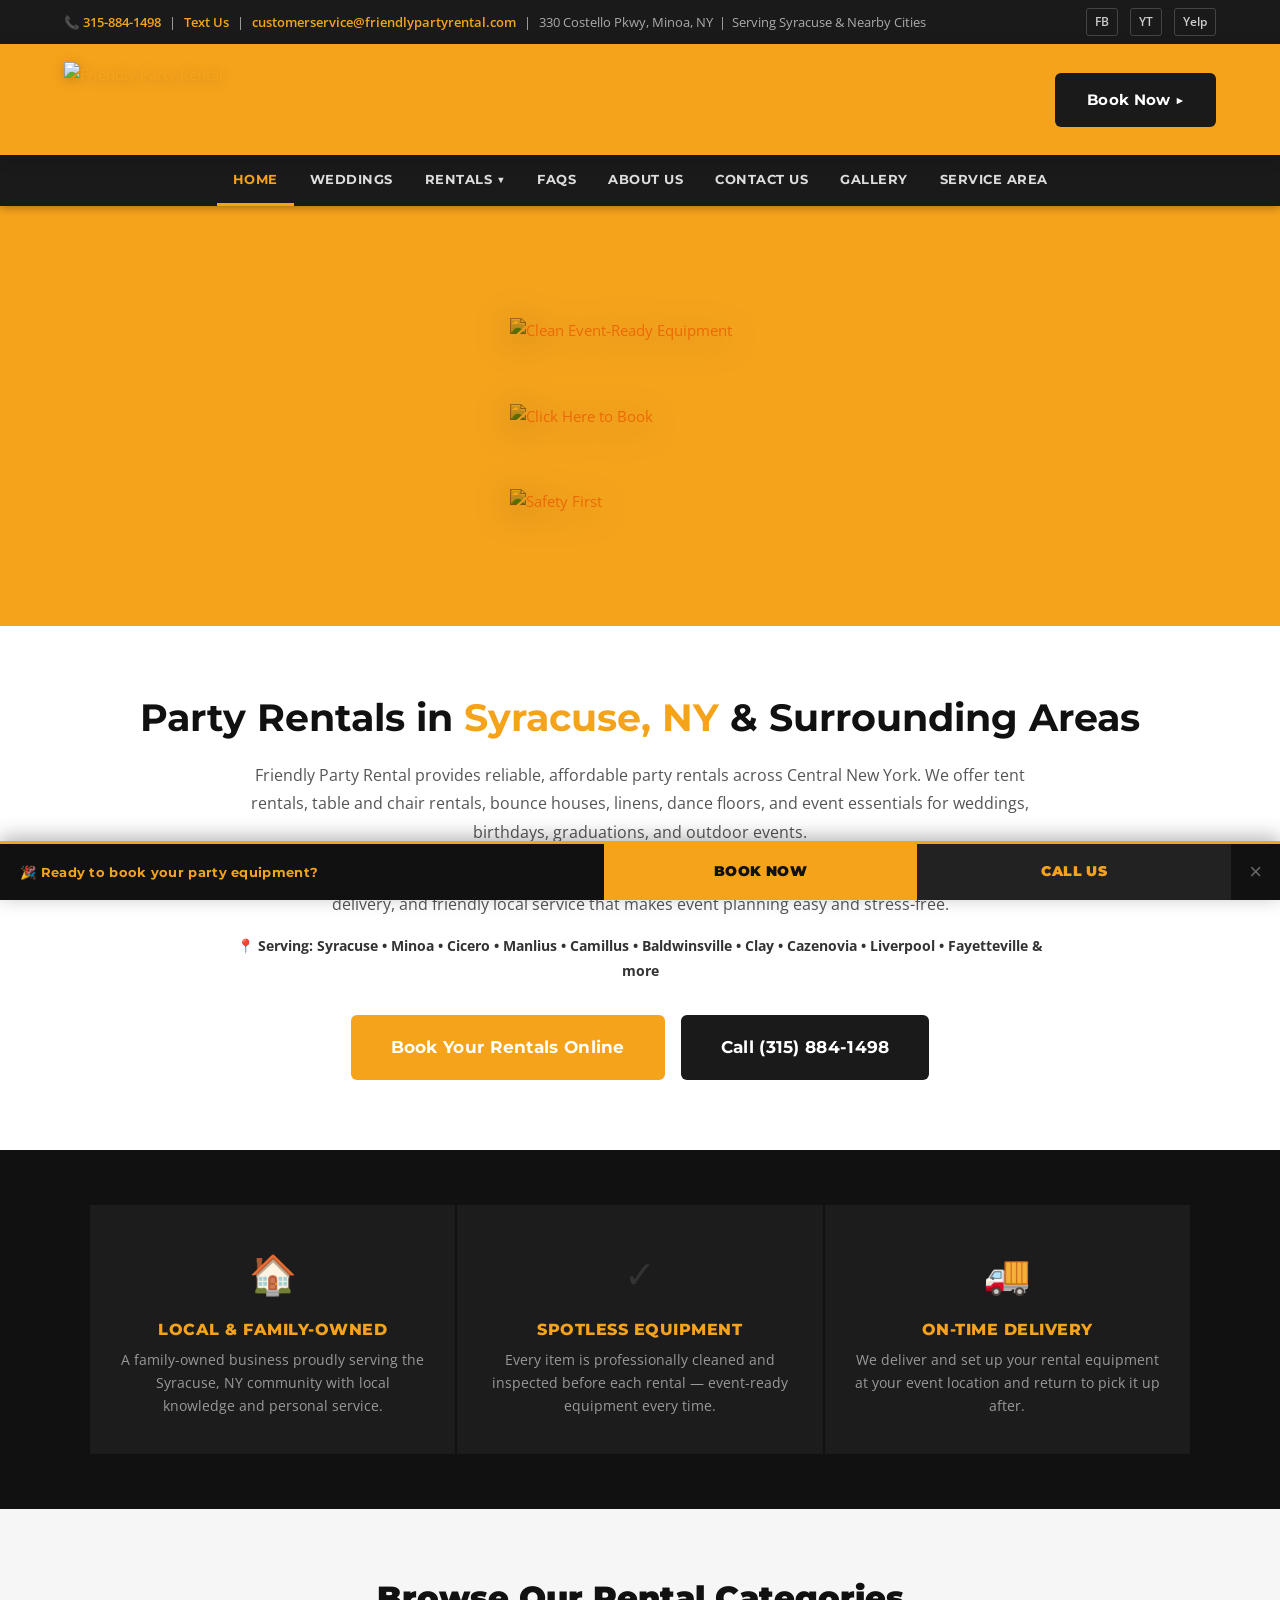
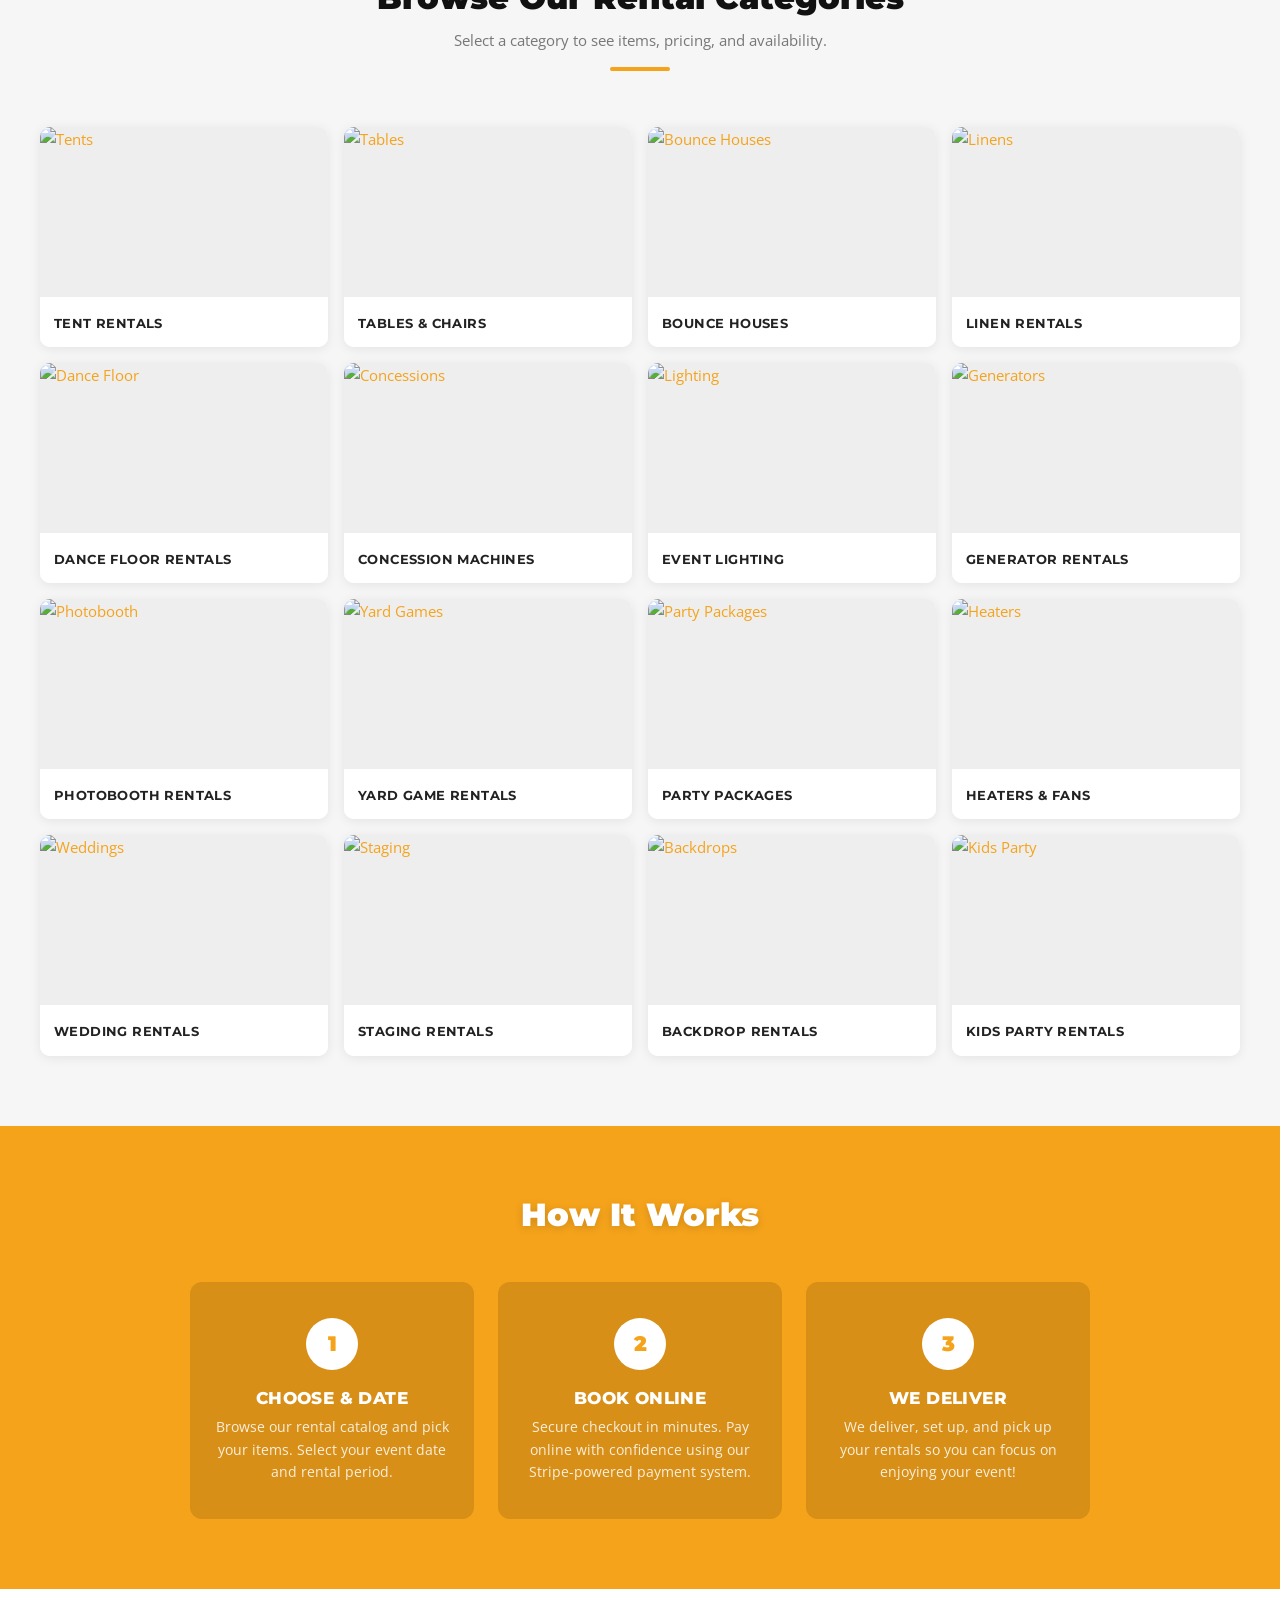
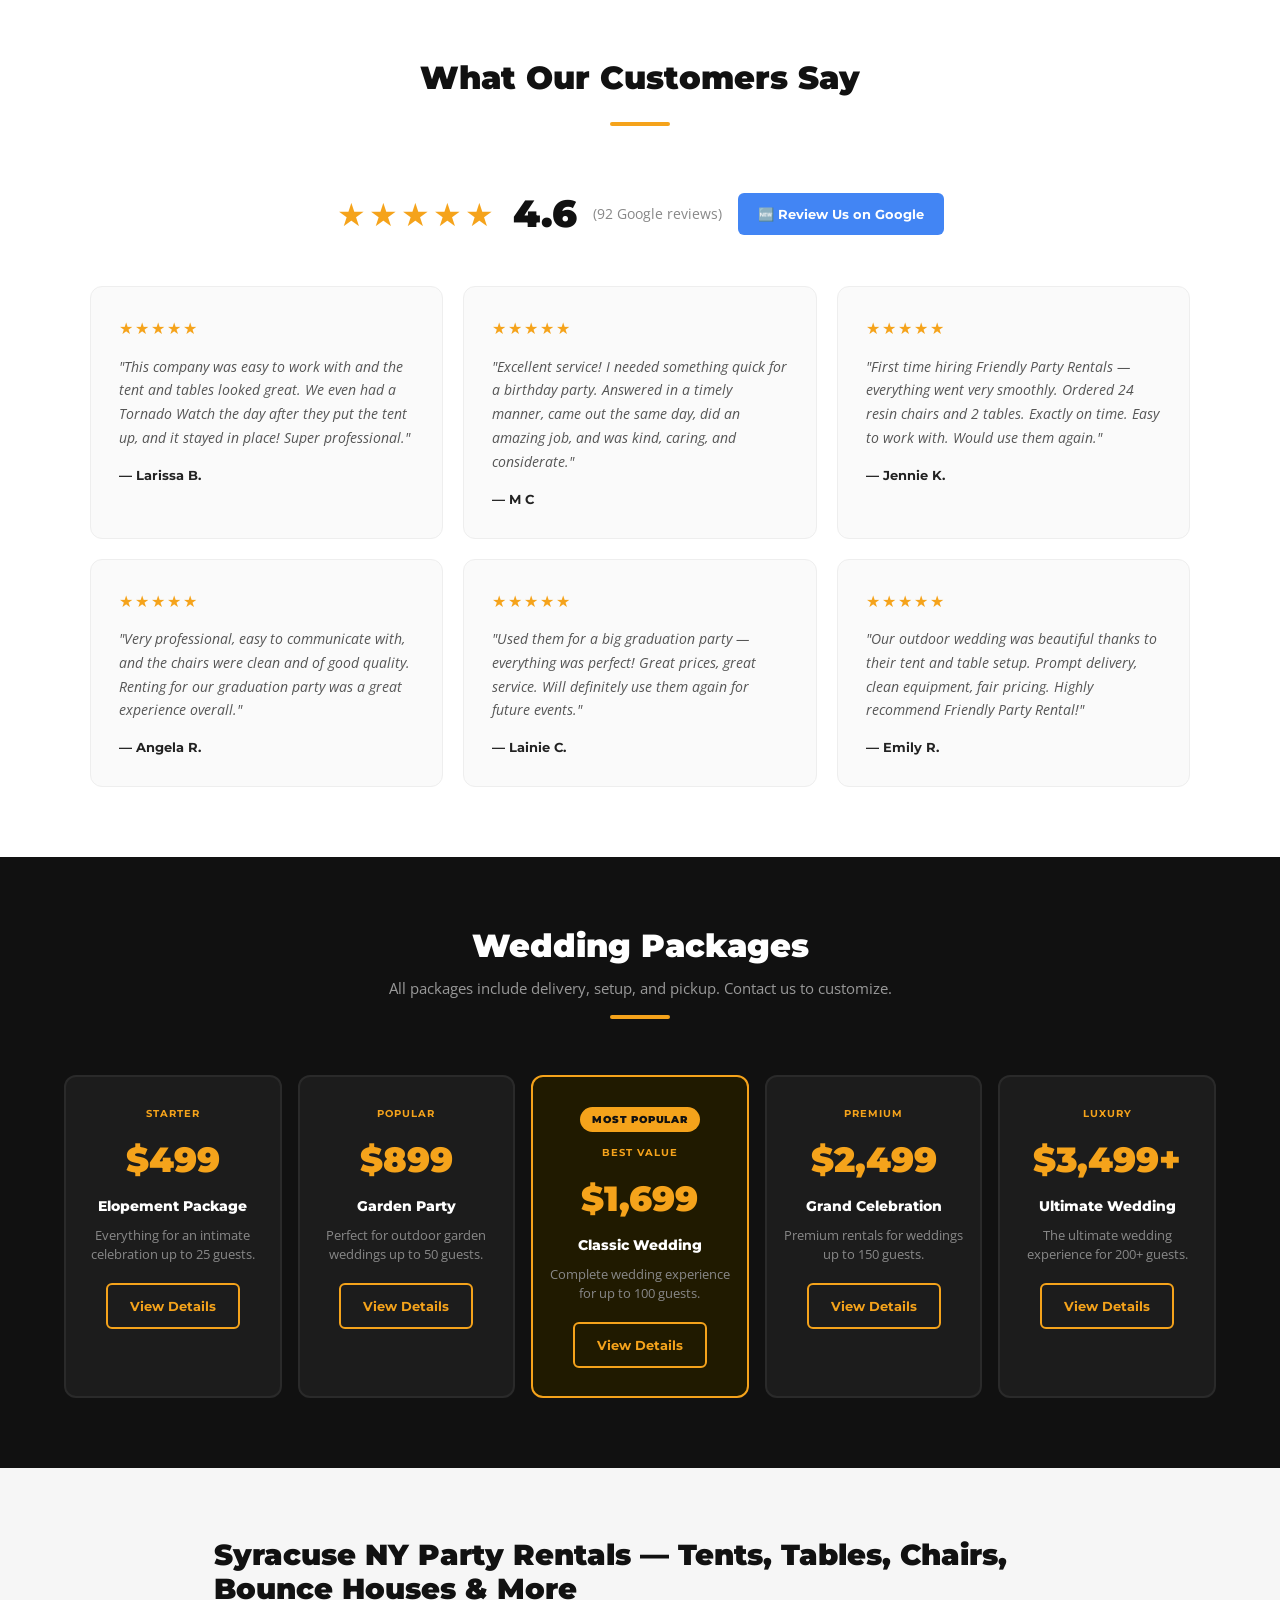
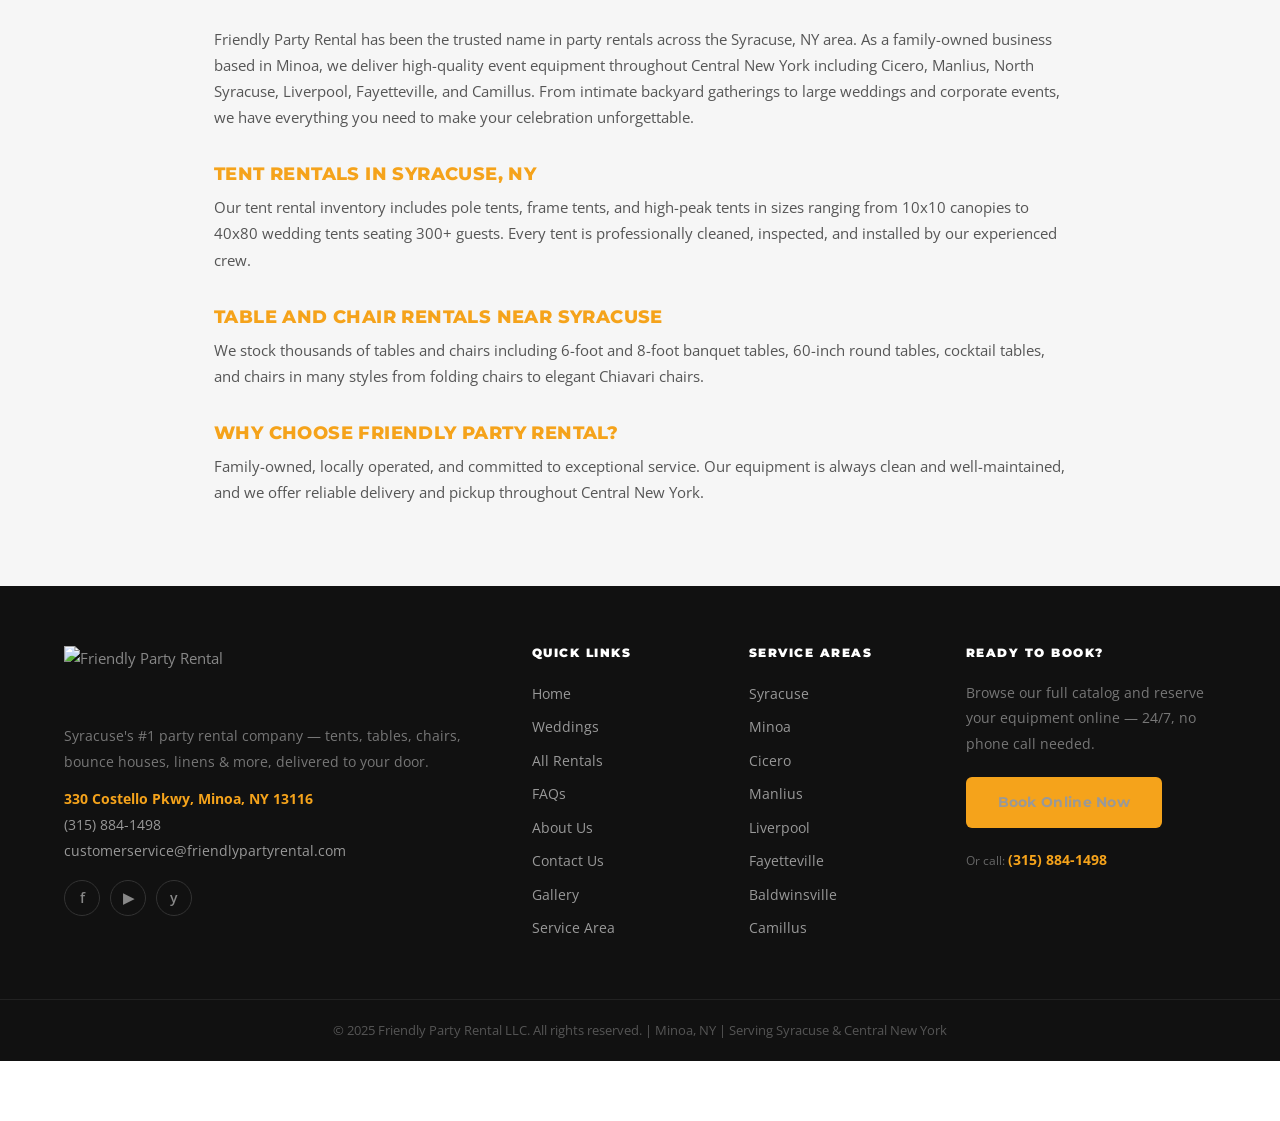
==== commit 994cb1af: "Premium redesign - new header, nav, hero, trust section, categories" ====
--- a/index.html
+++ b/index.html
@@ -4,193 +4,23 @@
   <meta charset="UTF-8">
   <meta name="viewport" content="width=device-width, initial-scale=1.0">
   <title>Party Rentals Syracuse NY | Tents, Tables &amp; Bounce Houses | Friendly Party Rental</title>
-  <meta name="description" content="Friendly Party Rental - Syracuse NY party rentals including tents, tables, chairs, bounce houses, linens, dance floors, and more. Family-owned, serving Central New York.">
+  <meta name="description" content="Friendly Party Rental - Syracuse NY party rentals. Tents, tables, chairs, bounce houses, linens and more. Book online!">
   <link rel="stylesheet" href="css/style.css">
   <script src="https://55447dae-f899-4b7a-9a5b-23234c3e9094.assets.booqable.com/v2/booqable.js"></script>
 </head>
 <body>
-  <div class="topbar">
-    <div class="topbar-inner">
-      <div class="topbar-left">
-        <span><a href="tel:3158841498">315-884-1498</a></span> | <a href="sms:3158841498">Text Us</a> | <a href="mailto:customerservice@friendlypartyrental.com">customerservice@friendlypartyrental.com</a> | 330 Costello Parkway, Minoa, NY 13116 | Serving Syracuse &amp; Nearby Cities
-      </div>
-      <div class="topbar-right">
-        <a href="https://www.facebook.com/FriendlyPartyRentalLLC" target="_blank" aria-label="Facebook">&#xf09a;</a>
-        <a href="https://www.youtube.com/@FriendlyPartyRental" target="_blank" aria-label="YouTube">YT</a>
-        <a href="https://www.yelp.com/biz/friendly-party-rental" target="_blank" aria-label="Yelp">Yelp</a>
-      </div>
-    </div>
-  </div>
-  <header class="site-header">
-    <div class="header-inner">
-      <a href="index.html" class="logo-link">
-        <img src="https://files.sysers.com/cp/upload/315/editor/1.png" alt="Friendly Party Rental L.L.C." class="logo">
-      </a>
-      <nav class="main-nav" id="mainNav">
-        <ul class="nav-list">
-          <li><a href="index.html">Home</a></li>
-          <li><a href="weddings.html">Weddings</a></li>
-          <li class="has-dropdown"><a href="rentals.html">Rentals</a>
-            <ul class="dropdown">
-              <li><a href="rentals.html">Order by Date</a></li>
-              <li><a href="rentals.html">Tent Rentals</a></li>
-              <li><a href="rentals.html">Tables &amp; Chairs</a></li>
-              <li><a href="rentals.html">Bounce Houses</a></li>
-              <li><a href="rentals.html">Concessions</a></li>
-              <li><a href="rentals.html">Linens</a></li>
-              <li><a href="rentals.html">Dance Floors</a></li>
-              <li><a href="rentals.html">Lighting</a></li>
-              <li><a href="rentals.html">Generators</a></li>
-              <li><a href="rentals.html">Photobooth</a></li>
-              <li><a href="rentals.html">Yard Games</a></li>
-              <li><a href="rentals.html">Heaters &amp; Fans</a></li>
-            </ul>
-          </li>
-          <li><a href="faq.html">FAQs</a></li>
-          <li><a href="about.html">About Us</a></li>
-          <li><a href="contact.html">Contact Us</a></li>
-          <li><a href="gallery.html">Gallery</a></li>
-          <li><a href="service-area.html">Service Area</a></li>
-        </ul>
-      </nav>
-      <div class="header-actions">
-        <a href="https://friendly-party-rental-llc.booqable.com" class="btn btn-primary" target="_blank">Book Now</a>
-        <button class="hamburger" id="hamburger" onclick="document.getElementById('mainNav').classList.toggle('open')">&#9776;</button>
-      </div>
-    </div>
-  </header>
-  <section class="hero">
-    <div class="hero-inner">
-      <a href="rentals.html" class="hero-badge"><img src="https://friendlypartyrentalsyracuse.com/media/design_assets/friendly-party-rental/hero_badge_clean_event_ready.png" alt="Professionally Cleaned &amp; Inspected - Clean &amp; Event-Ready Equipment"></a>
-      <a href="rentals.html" class="hero-cta"><img src="https://friendlypartyrentalsyracuse.com/media/design_assets/friendly-party-rental/hero_badge_click_here.png" alt="Click Here to Book Party Rentals"></a>
-      <a href="rentals.html" class="hero-badge"><img src="https://friendlypartyrentalsyracuse.com/media/design_assets/friendly-party-rental/hero_badge_safety_first.png" alt="Safety First - Your Safety is Our #1 Priority"></a>
-    </div>
-  </section>
-  <section class="intro-section">
-    <div class="container">
-      <h1>Party Rentals in Syracuse, NY &amp; Surrounding Areas</h1>
-      <p>Friendly Party Rental provides reliable and affordable party rentals in Syracuse, NY, Minoa, and surrounding Central New York communities. We offer tent rentals, table and chair rentals, and event essentials for weddings, birthdays, graduations, and outdoor events.</p>
-      <p>Based in Minoa, NY, we proudly serve the Syracuse area with clean equipment, on-time delivery, and friendly local service. We make event planning simple and stress-free.</p>
-      <p class="serving-text"><strong>Serving Syracuse, Minoa, Cicero, Manlius, Camillus, Baldwinsville, Clay, Cazenovia, Liverpool, and surrounding Central New York areas.</strong></p>
-      <a href="https://friendly-party-rental-llc.booqable.com" class="btn-primary" target="_blank">Book Your Party Rentals Online</a>
-    </div>
-  </section>
-  <section class="value-props">
-    <div class="container">
-      <div class="vp-grid">
-        <div class="vp-item">
-          <div class="vp-icon">&#127968;</div>
-          <h3>Local &amp; Family-Owned</h3>
-          <p>Friendly Party Rental is proud to be a local, family-owned business serving the Syracuse, NY community and surrounding Central New York areas.</p>
-        </div>
-        <div class="vp-item">
-          <div class="vp-icon">&#9989;</div>
-          <h3>Clean &amp; Event-Ready Equipment</h3>
-          <p>Every item is professionally cleaned and inspected before each rental. We take pride in delivering well-maintained, event-ready equipment every time.</p>
-        </div>
-        <div class="vp-item">
-          <div class="vp-icon">&#128666;</div>
-          <h3>On-Time Delivery &amp; Pickup</h3>
-          <p>We deliver and set up your rental equipment at your event location and return to pick it up after your event — so you can focus on celebrating!</p>
-        </div>
-      </div>
-    </div>
-  </section>
-  <section class="categories-section">
-    <div class="container">
-      <h2>Select a category below to see all rental items, pricing, and availability for your event.</h2>
-      <div class="cat-grid">
-        <a href="rentals.html" class="cat-card"><div class="cat-img" style="background-image:url('https://files.sysers.com/cp/upload/315/editor/med/NewOrderByDate.png')"></div><span>Order-by-Date</span></a>
-        <a href="weddings.html" class="cat-card"><div class="cat-img" style="background-image:url('https://files.sysers.com/cp/upload/315/categories/med/wedding-rentals-category.jpg')"></div><span>Wedding Rentals</span></a>
-        <a href="rentals.html" class="cat-card"><div class="cat-img" style="background-image:url('https://files.sysers.com/cp/upload/315/categories/med/tent-rentals-category.jpg')"></div><span>Tent Rentals</span></a>
-        <a href="rentals.html" class="cat-card"><div class="cat-img" style="background-image:url('https://files.sysers.com/cp/upload/315/categories/med/table-and-chair-rentals-category.jpg')"></div><span>Table &amp; Chair Rentals</span></a>
-        <a href="rentals.html" class="cat-card"><div class="cat-img" style="background-image:url('https://files.sysers.com/cp/upload/315/categories/med/bounce-house-rentals-category.jpg')"></div><span>Bounce House Rentals</span></a>
-        <a href="rentals.html" class="cat-card"><div class="cat-img" style="background-image:url('https://files.sysers.com/cp/upload/315/categories/med/linen-rentals-category.jpg')"></div><span>Linen Rentals</span></a>
-        <a href="rentals.html" class="cat-card"><div class="cat-img" style="background-image:url('https://files.sysers.com/cp/upload/315/categories/med/dance-floor-rentals-category.jpg')"></div><span>Dance Floor Rentals</span></a>
-        <a href="rentals.html" class="cat-card"><div class="cat-img" style="background-image:url('https://files.sysers.com/cp/upload/315/categories/med/concession-machine-rentals-category.jpg')"></div><span>Concession Machine Rentals</span></a>
-        <a href="rentals.html" class="cat-card"><div class="cat-img" style="background-image:url('https://files.sysers.com/cp/upload/315/categories/med/event-lighting-rentals-category.jpg')"></div><span>Event Lighting Rentals</span></a>
-        <a href="rentals.html" class="cat-card"><div class="cat-img" style="background-image:url('https://files.sysers.com/cp/upload/315/categories/med/generator-rentals-category.jpg')"></div><span>Generator Rentals</span></a>
-        <a href="rentals.html" class="cat-card"><div class="cat-img" style="background-image:url('https://files.sysers.com/cp/upload/315/categories/med/photobooth-rentals-category.jpg')"></div><span>Photobooth Rentals</span></a>
-        <a href="rentals.html" class="cat-card"><div class="cat-img" style="background-image:url('https://files.sysers.com/cp/upload/315/categories/med/yard-game-rentals-category.jpg')"></div><span>Yard Game Rentals</span></a>
-        <a href="rentals.html" class="cat-card"><div class="cat-img" style="background-image:url('https://files.sysers.com/cp/upload/315/categories/med/party-packages-category.jpg')"></div><span>Party Packages</span></a>
-        <a href="rentals.html" class="cat-card"><div class="cat-img" style="background-image:url('https://files.sysers.com/cp/upload/315/categories/med/heaters-and-fans-rentals-category.jpg')"></div><span>Heaters &amp; Fans Rentals</span></a>
-        <a href="rentals.html" class="cat-card"><div class="cat-img" style="background-image:url('https://files.sysers.com/cp/upload/315/categories/med/staging-rentals-category.jpg')"></div><span>Staging Rentals</span></a>
-        <a href="rentals.html" class="cat-card"><div class="cat-img" style="background-image:url('https://files.sysers.com/cp/upload/315/categories/med/backdrop-rentals-category.jpg')"></div><span>Backdrop Rentals</span></a>
-      </div>
-    </div>
-  </section>
-  <section class="how-it-works">
-    <div class="container">
-      <h2>How It Works</h2>
-      <div class="steps-grid">
-        <div class="step"><span class="step-icon">&#128197;</span><p>Choose your rentals and event date</p></div>
-        <div class="step"><span class="step-icon">&#128187;</span><p>Book online in minutes</p></div>
-        <div class="step"><span class="step-icon">&#128666;</span><p>We deliver, set up, and pick up</p></div>
-      </div>
-    </div>
-  </section>
-  <section class="reviews-section">
-    <div class="container">
-      <h2>What Our Customers Say</h2>
-      <div class="reviews-header">
-        <span class="stars-big">&#9733;&#9733;&#9733;&#9733;&#9733;</span>
-        <span class="rating-num">4.6</span>
-        <span class="rating-ct">(92 reviews)</span>
-        <a href="https://www.google.com/maps/place/Friendly+Party+Rental" target="_blank" class="google-link">Review us on Google</a>
-      </div>
-      <div class="reviews-grid">
-        <div class="review-card"><div class="rev-stars">&#9733;&#9733;&#9733;&#9733;&#9733;</div><p>"This company was easy to work with and the tent and tables looked great. The owner was super friendly and professional."</p><strong>— Kristina B.</strong></div>
-        <div class="review-card"><div class="rev-stars">&#9733;&#9733;&#9733;&#9733;&#9733;</div><p>"Excellent service! I needed a quick rental for a birthday party and they came through. Great prices too."</p><strong>— Michael T.</strong></div>
-        <div class="review-card"><div class="rev-stars">&#9733;&#9733;&#9733;&#9733;&#9733;</div><p>"This was our first time hiring Friendly Party Rental and they definitely delivered. Great experience!"</p><strong>— Sarah W.</strong></div>
-        <div class="review-card"><div class="rev-stars">&#9733;&#9733;&#9733;&#9733;&#9733;</div><p>"We used Friendly Party Rental for our outdoor wedding and everything was perfect. Highly recommend!"</p><strong>— Emily R.</strong></div>
-        <div class="review-card"><div class="rev-stars">&#9733;&#9733;&#9733;&#9733;&#9733;</div><p>"Great prices, reliable delivery, and everything was clean and in perfect condition. Will use again!"</p><strong>— James L.</strong></div>
-        <div class="review-card"><div class="rev-stars">&#9733;&#9733;&#9733;&#9733;&#9733;</div><p>"Friendly, fast, and affordable. Exactly what we needed for our graduation party. Thank you!"</p><strong>— Amanda K.</strong></div>
-      </div>
-    </div>
-  </section>
-  <section class="wedding-packages">
-    <div class="container">
-      <h2>Wedding Packages</h2>
-      <p class="pkg-sub">All packages include delivery, setup, and pickup. Contact us to customize your package.</p>
-      <div class="pkg-grid">
-        <div class="pkg-card"><div class="pkg-tag">STARTER</div><div class="pkg-price">$499</div><div class="pkg-name">Elopement Package</div><p class="pkg-desc">Everything you need for an intimate celebration.</p><a href="weddings.html" class="btn-pkg">View Package</a></div>
-        <div class="pkg-card"><div class="pkg-tag">POPULAR</div><div class="pkg-price">$899</div><div class="pkg-name">Garden Party Package</div><p class="pkg-desc">Perfect for outdoor garden weddings up to 50 guests.</p><a href="weddings.html" class="btn-pkg">View Package</a></div>
-        <div class="pkg-card featured"><div class="pkg-popular">MOST POPULAR</div><div class="pkg-tag">BEST VALUE</div><div class="pkg-price">$1,699</div><div class="pkg-name">Classic Wedding Package</div><p class="pkg-desc">The complete wedding experience for up to 100 guests.</p><a href="weddings.html" class="btn-pkg">View Package</a></div>
-        <div class="pkg-card"><div class="pkg-tag">PREMIUM</div><div class="pkg-price">$2,499</div><div class="pkg-name">Grand Celebration Package</div><p class="pkg-desc">Premium rentals for weddings up to 150 guests.</p><a href="weddings.html" class="btn-pkg">View Package</a></div>
-        <div class="pkg-card"><div class="pkg-tag">LUXURY</div><div class="pkg-price">$3,499+</div><div class="pkg-name">Ultimate Wedding Package</div><p class="pkg-desc">The ultimate wedding experience for 200+ guests.</p><a href="weddings.html" class="btn-pkg">View Package</a></div>
-      </div>
-    </div>
-  </section>
-  <section class="seo-section">
-    <div class="container">
-      <h2>Party Rentals in Syracuse, NY — Everything You Need for Your Next Event</h2>
-      <p>Planning an event in Central New York? Friendly Party Rental has everything you need to make your event a success. From tent rentals to bounce houses, we make event planning easy and affordable.</p>
-      <h3>Tent Rentals in Syracuse, NY</h3>
-      <p>Our tent rentals are perfect for outdoor weddings, birthday parties, graduations, and corporate events. We offer a variety of sizes to accommodate any event, from intimate gatherings to large celebrations.</p>
-      <h3>Table and Chair Rentals Near Syracuse</h3>
-      <p>We offer a wide selection of table and chair rentals in Syracuse, NY. Whether you need round tables, rectangular tables, folding chairs, or Chiavari chairs, we have options for any event style and budget.</p>
-      <h3>Bounce House Rentals in Syracuse</h3>
-      <p>Make your next kids' party unforgettable with our bounce house rentals! We have a wide variety of bounce houses, water slides, and combo units available for rent in the Syracuse area.</p>
-      <h3>Why Choose Friendly Party Rental?</h3>
-      <p>We are a family-owned, local business committed to providing exceptional service at competitive prices. Our equipment is always clean and well-maintained, and we offer reliable delivery and pickup throughout Central New York.</p>
-    </div>
-  </section>
-  <footer class="site-footer">
-    <div class="footer-grid container">
-      <div class="footer-col">
-        <img src="https://files.sysers.com/cp/upload/315/editor/1.png" alt="Friendly Party Rental" class="footer-logo">
-        <p>Friendly Party Rental LLC<br>330 Costello Parkway<br>Minoa, NY 13116<br><a href="tel:3158841498">315-884-1498</a><br><a href="mailto:customerservice@friendlypartyrental.com">customerservice@friendlypartyrental.com</a></p>
-      </div>
-      <div class="footer-col"><h4>Quick Links</h4><ul><li><a href="index.html">Home</a></li><li><a href="weddings.html">Weddings</a></li><li><a href="rentals.html">Rentals</a></li><li><a href="faq.html">FAQs</a></li><li><a href="about.html">About Us</a></li><li><a href="contact.html">Contact Us</a></li><li><a href="gallery.html">Gallery</a></li><li><a href="service-area.html">Service Area</a></li></ul></div>
-      <div class="footer-col"><h4>Service Areas</h4><p>Syracuse, Minoa, Cicero, Manlius, North Syracuse, Liverpool, Fayetteville, Camillus, Baldwinsville, Clay, Cazenovia, East Syracuse and surrounding Central New York areas.</p></div>
-      <div class="footer-col"><h4>Follow Us</h4><a href="https://www.facebook.com/FriendlyPartyRentalLLC" target="_blank">Facebook</a><br><a href="https://www.youtube.com/@FriendlyPartyRental" target="_blank">YouTube</a><br><a href="https://www.yelp.com/biz/friendly-party-rental" target="_blank">Yelp</a></div>
-    </div>
-    <div class="footer-bottom"><p>2025 Friendly Party Rental L.L.C. All rights reserved.</p></div>
-  </footer>
-  <div class="sticky-bar" id="stickyBar">
-    <a href="rentals.html" class="sticky-book">Book Now</a>
-    <a href="tel:3158841498" class="sticky-call">Call Us</a>
-  </div>
-  <script src="js/main.js"></script>
+<div class="topbar"><div class="topbar-inner"><div class="topbar-left"><span>&#128222; <a href="tel:3158841498">315-884-1498</a></span> <span>|</span> <a href="sms:3158841498">Text Us</a> <span>|</span> <a href="mailto:customerservice@friendlypartyrental.com">customerservice@friendlypartyrental.com</a> <span>|</span> <span>330 Costello Pkwy, Minoa, NY &nbsp;|&nbsp; Serving Syracuse &amp; Nearby Cities</span></div><div class="topbar-right"><a href="https://www.facebook.com/FriendlyPartyRentalLLC" target="_blank">FB</a><a href="https://www.youtube.com/@FriendlyPartyRental" target="_blank">YT</a><a href="https://www.yelp.com/biz/friendly-party-rental" target="_blank">Yelp</a></div></div></div>
+<header class="site-header"><div class="header-inner"><a href="index.html" class="logo-link"><img src="https://files.sysers.com/cp/upload/315/editor/1.png" alt="Friendly Party Rental" class="logo"></a><div class="header-book"><a href="https://friendly-party-rental-llc.booqable.com" class="btn btn-dark" target="_blank">Book Now &#9654;</a><button class="hamburger" id="hamburger" onclick="document.getElementById('mainNav').classList.toggle('open')">&#9776;</button></div></div></header>
+<nav class="main-nav" id="mainNav"><div class="nav-inner"><ul class="nav-list"><li><a href="index.html" class="active">Home</a></li><li><a href="weddings.html">Weddings</a></li><li class="has-dropdown"><a href="rentals.html">Rentals &#9660;</a><ul class="dropdown"><li><a href="rentals.html">All Rentals</a></li><li><a href="rentals.html">Tent Rentals</a></li><li><a href="rentals.html">Tables &amp; Chairs</a></li><li><a href="rentals.html">Bounce Houses</a></li><li><a href="rentals.html">Linens</a></li><li><a href="rentals.html">Concessions</a></li><li><a href="rentals.html">Dance Floors</a></li><li><a href="rentals.html">Event Lighting</a></li></ul></li><li><a href="faq.html">FAQs</a></li><li><a href="about.html">About Us</a></li><li><a href="contact.html">Contact Us</a></li><li><a href="gallery.html">Gallery</a></li><li><a href="service-area.html">Service Area</a></li></ul></div></nav>
+<section class="hero"><div class="hero-inner"><a href="rentals.html"><img src="https://friendlypartyrentalsyracuse.com/media/design_assets/friendly-party-rental/hero_badge_clean_event_ready.png" alt="Clean Event-Ready Equipment"></a><a href="https://friendly-party-rental-llc.booqable.com" target="_blank"><img src="https://friendlypartyrentalsyracuse.com/media/design_assets/friendly-party-rental/hero_badge_click_here.png" alt="Click Here to Book"></a><a href="rentals.html"><img src="https://friendlypartyrentalsyracuse.com/media/design_assets/friendly-party-rental/hero_badge_safety_first.png" alt="Safety First"></a></div></section>
+<section class="intro-section"><div class="wrap"><h1>Party Rentals in <span>Syracuse, NY</span> &amp; Surrounding Areas</h1><p>Friendly Party Rental provides reliable, affordable party rentals across Central New York. We offer tent rentals, table and chair rentals, bounce houses, linens, dance floors, and event essentials for weddings, birthdays, graduations, and outdoor events.</p><p>Based in Minoa, NY — we serve the greater Syracuse area with professionally cleaned equipment, on-time delivery, and friendly local service that makes event planning easy and stress-free.</p><p class="cities">&#128205; Serving: Syracuse &bull; Minoa &bull; Cicero &bull; Manlius &bull; Camillus &bull; Baldwinsville &bull; Clay &bull; Cazenovia &bull; Liverpool &bull; Fayetteville &amp; more</p><div class="cta-wrap"><a href="https://friendly-party-rental-llc.booqable.com" class="btn btn-gold btn-lg" target="_blank">Book Your Rentals Online</a><a href="tel:3158841498" class="btn btn-dark btn-lg">Call (315) 884-1498</a></div></div></section>
+<section class="trust-section"><div class="trust-grid"><div class="trust-item"><span class="trust-icon">&#127968;</span><h3>Local &amp; Family-Owned</h3><p>A family-owned business proudly serving the Syracuse, NY community with local knowledge and personal service.</p></div><div class="trust-item"><span class="trust-icon">&#10003;</span><h3>Spotless Equipment</h3><p>Every item is professionally cleaned and inspected before each rental — event-ready equipment every time.</p></div><div class="trust-item"><span class="trust-icon">&#128666;</span><h3>On-Time Delivery</h3><p>We deliver and set up your rental equipment at your event location and return to pick it up after.</p></div></div></section><section class="categories-section"><div class="section-heading"><h2>Browse Our Rental Categories</h2><p>Select a category to see items, pricing, and availability.</p><div class="accent"></div></div><div class="cat-grid"><a href="rentals.html" class="cat-card"><div class="cat-img-wrap"><img src="https://files.sysers.com/cp/upload/315/categories/med/tent-rentals-category.jpg" alt="Tents"></div><span>Tent Rentals</span></a><a href="rentals.html" class="cat-card"><div class="cat-img-wrap"><img src="https://files.sysers.com/cp/upload/315/categories/med/table-and-chair-rentals-category.jpg" alt="Tables"></div><span>Tables &amp; Chairs</span></a><a href="rentals.html" class="cat-card"><div class="cat-img-wrap"><img src="https://files.sysers.com/cp/upload/315/categories/med/bounce-house-rentals-category.jpg" alt="Bounce Houses"></div><span>Bounce Houses</span></a><a href="rentals.html" class="cat-card"><div class="cat-img-wrap"><img src="https://files.sysers.com/cp/upload/315/categories/med/linen-rentals-category.jpg" alt="Linens"></div><span>Linen Rentals</span></a><a href="rentals.html" class="cat-card"><div class="cat-img-wrap"><img src="https://files.sysers.com/cp/upload/315/categories/med/dance-floor-rentals-category.jpg" alt="Dance Floor"></div><span>Dance Floor Rentals</span></a><a href="rentals.html" class="cat-card"><div class="cat-img-wrap"><img src="https://files.sysers.com/cp/upload/315/categories/med/concession-machine-rentals-category.jpg" alt="Concessions"></div><span>Concession Machines</span></a><a href="rentals.html" class="cat-card"><div class="cat-img-wrap"><img src="https://files.sysers.com/cp/upload/315/categories/med/event-lighting-rentals-category.jpg" alt="Lighting"></div><span>Event Lighting</span></a><a href="rentals.html" class="cat-card"><div class="cat-img-wrap"><img src="https://files.sysers.com/cp/upload/315/categories/med/generator-rentals-category.jpg" alt="Generators"></div><span>Generator Rentals</span></a><a href="rentals.html" class="cat-card"><div class="cat-img-wrap"><img src="https://files.sysers.com/cp/upload/315/categories/med/photobooth-rentals-category.jpg" alt="Photobooth"></div><span>Photobooth Rentals</span></a><a href="rentals.html" class="cat-card"><div class="cat-img-wrap"><img src="https://files.sysers.com/cp/upload/315/categories/med/yard-game-rentals-category.jpg" alt="Yard Games"></div><span>Yard Game Rentals</span></a><a href="rentals.html" class="cat-card"><div class="cat-img-wrap"><img src="https://files.sysers.com/cp/upload/315/categories/med/party-packages-category.jpg" alt="Party Packages"></div><span>Party Packages</span></a><a href="rentals.html" class="cat-card"><div class="cat-img-wrap"><img src="https://files.sysers.com/cp/upload/315/categories/med/heaters-and-fans-rentals-category.jpg" alt="Heaters"></div><span>Heaters &amp; Fans</span></a><a href="weddings.html" class="cat-card"><div class="cat-img-wrap"><img src="https://files.sysers.com/cp/upload/315/categories/med/wedding-rentals-category.jpg" alt="Weddings"></div><span>Wedding Rentals</span></a><a href="rentals.html" class="cat-card"><div class="cat-img-wrap"><img src="https://files.sysers.com/cp/upload/315/categories/med/staging-rentals-category.jpg" alt="Staging"></div><span>Staging Rentals</span></a><a href="rentals.html" class="cat-card"><div class="cat-img-wrap"><img src="https://files.sysers.com/cp/upload/315/categories/med/backdrop-rentals-category.jpg" alt="Backdrops"></div><span>Backdrop Rentals</span></a><a href="rentals.html" class="cat-card"><div class="cat-img-wrap"><img src="https://files.sysers.com/cp/upload/315/categories/med/kids-party-rentals-category.jpg" alt="Kids Party"></div><span>Kids Party Rentals</span></a></div></section>
+<section class="how-section"><div class="wrap"><h2>How It Works</h2><div class="steps-grid"><div class="step"><div class="step-num">1</div><h3>Choose &amp; Date</h3><p>Browse our rental catalog and pick your items. Select your event date and rental period.</p></div><div class="step"><div class="step-num">2</div><h3>Book Online</h3><p>Secure checkout in minutes. Pay online with confidence using our Stripe-powered payment system.</p></div><div class="step"><div class="step-num">3</div><h3>We Deliver</h3><p>We deliver, set up, and pick up your rentals so you can focus on enjoying your event!</p></div></div></div></section>
+<section class="reviews-section"><div class="wrap"><div class="section-heading"><h2>What Our Customers Say</h2><div class="accent"></div></div><div class="reviews-header"><span class="stars-big">&#9733;&#9733;&#9733;&#9733;&#9733;</span><span class="rating-num">4.6</span><span class="rating-ct">(92 Google reviews)</span><a href="https://www.google.com/maps/place/Friendly+Party+Rental" target="_blank" class="google-link">&#127381; Review Us on Google</a></div><div class="reviews-grid"><div class="review-card"><div class="rev-stars">&#9733;&#9733;&#9733;&#9733;&#9733;</div><p>"This company was easy to work with and the tent and tables looked great. We even had a Tornado Watch the day after they put the tent up, and it stayed in place! Super professional."</p><div class="reviewer-name">— Larissa B.</div></div><div class="review-card"><div class="rev-stars">&#9733;&#9733;&#9733;&#9733;&#9733;</div><p>"Excellent service! I needed something quick for a birthday party. Answered in a timely manner, came out the same day, did an amazing job, and was kind, caring, and considerate."</p><div class="reviewer-name">— M C</div></div><div class="review-card"><div class="rev-stars">&#9733;&#9733;&#9733;&#9733;&#9733;</div><p>"First time hiring Friendly Party Rentals — everything went very smoothly. Ordered 24 resin chairs and 2 tables. Exactly on time. Easy to work with. Would use them again."</p><div class="reviewer-name">— Jennie K.</div></div><div class="review-card"><div class="rev-stars">&#9733;&#9733;&#9733;&#9733;&#9733;</div><p>"Very professional, easy to communicate with, and the chairs were clean and of good quality. Renting for our graduation party was a great experience overall."</p><div class="reviewer-name">— Angela R.</div></div><div class="review-card"><div class="rev-stars">&#9733;&#9733;&#9733;&#9733;&#9733;</div><p>"Used them for a big graduation party — everything was perfect! Great prices, great service. Will definitely use them again for future events."</p><div class="reviewer-name">— Lainie C.</div></div><div class="review-card"><div class="rev-stars">&#9733;&#9733;&#9733;&#9733;&#9733;</div><p>"Our outdoor wedding was beautiful thanks to their tent and table setup. Prompt delivery, clean equipment, fair pricing. Highly recommend Friendly Party Rental!"</p><div class="reviewer-name">— Emily R.</div></div></div></div></section>
+<section class="wedding-packages"><div class="wrap"><div class="section-heading"><h2>Wedding Packages</h2><p>All packages include delivery, setup, and pickup. Contact us to customize.</p><div class="accent"></div></div><div class="pkg-grid"><div class="pkg-card"><div class="pkg-tag">Starter</div><div class="pkg-price">$499</div><div class="pkg-name">Elopement Package</div><p class="pkg-desc">Everything for an intimate celebration up to 25 guests.</p><a href="weddings.html" class="btn-pkg">View Details</a></div><div class="pkg-card"><div class="pkg-tag">Popular</div><div class="pkg-price">$899</div><div class="pkg-name">Garden Party</div><p class="pkg-desc">Perfect for outdoor garden weddings up to 50 guests.</p><a href="weddings.html" class="btn-pkg">View Details</a></div><div class="pkg-card featured"><div class="pkg-popular">MOST POPULAR</div><div class="pkg-tag">Best Value</div><div class="pkg-price">$1,699</div><div class="pkg-name">Classic Wedding</div><p class="pkg-desc">Complete wedding experience for up to 100 guests.</p><a href="weddings.html" class="btn-pkg">View Details</a></div><div class="pkg-card"><div class="pkg-tag">Premium</div><div class="pkg-price">$2,499</div><div class="pkg-name">Grand Celebration</div><p class="pkg-desc">Premium rentals for weddings up to 150 guests.</p><a href="weddings.html" class="btn-pkg">View Details</a></div><div class="pkg-card"><div class="pkg-tag">Luxury</div><div class="pkg-price">$3,499+</div><div class="pkg-name">Ultimate Wedding</div><p class="pkg-desc">The ultimate wedding experience for 200+ guests.</p><a href="weddings.html" class="btn-pkg">View Details</a></div></div></div></section>
+<section class="seo-section"><div class="wrap"><h2>Syracuse NY Party Rentals — Tents, Tables, Chairs, Bounce Houses &amp; More</h2><p>Friendly Party Rental has been the trusted name in party rentals across the Syracuse, NY area. As a family-owned business based in Minoa, we deliver high-quality event equipment throughout Central New York including Cicero, Manlius, North Syracuse, Liverpool, Fayetteville, and Camillus. From intimate backyard gatherings to large weddings and corporate events, we have everything you need to make your celebration unforgettable.</p><h3>Tent Rentals in Syracuse, NY</h3><p>Our tent rental inventory includes pole tents, frame tents, and high-peak tents in sizes ranging from 10x10 canopies to 40x80 wedding tents seating 300+ guests. Every tent is professionally cleaned, inspected, and installed by our experienced crew.</p><h3>Table and Chair Rentals Near Syracuse</h3><p>We stock thousands of tables and chairs including 6-foot and 8-foot banquet tables, 60-inch round tables, cocktail tables, and chairs in many styles from folding chairs to elegant Chiavari chairs.</p><h3>Why Choose Friendly Party Rental?</h3><p>Family-owned, locally operated, and committed to exceptional service. Our equipment is always clean and well-maintained, and we offer reliable delivery and pickup throughout Central New York.</p></div></section>
+<footer class="site-footer"><div class="footer-inner"><div class="footer-col"><img src="https://files.sysers.com/cp/upload/315/editor/1.png" alt="Friendly Party Rental" class="footer-logo"><p>Syracuse's #1 party rental company — tents, tables, chairs, bounce houses, linens &amp; more, delivered to your door.</p><p style="margin-top:12px"><strong style="color:#f5a31b">330 Costello Pkwy, Minoa, NY 13116</strong></p><p><a href="tel:3158841498">(315) 884-1498</a></p><p><a href="mailto:customerservice@friendlypartyrental.com">customerservice@friendlypartyrental.com</a></p><div class="footer-social"><a href="https://www.facebook.com/FriendlyPartyRentalLLC" target="_blank">f</a><a href="https://www.youtube.com/@FriendlyPartyRental" target="_blank">&#9654;</a><a href="https://www.yelp.com/biz/friendly-party-rental" target="_blank">y</a></div></div><div class="footer-col"><h4>Quick Links</h4><ul><li><a href="index.html">Home</a></li><li><a href="weddings.html">Weddings</a></li><li><a href="rentals.html">All Rentals</a></li><li><a href="faq.html">FAQs</a></li><li><a href="about.html">About Us</a></li><li><a href="contact.html">Contact Us</a></li><li><a href="gallery.html">Gallery</a></li><li><a href="service-area.html">Service Area</a></li></ul></div><div class="footer-col"><h4>Service Areas</h4><ul><li><a href="service-area.html">Syracuse</a></li><li><a href="service-area.html">Minoa</a></li><li><a href="service-area.html">Cicero</a></li><li><a href="service-area.html">Manlius</a></li><li><a href="service-area.html">Liverpool</a></li><li><a href="service-area.html">Fayetteville</a></li><li><a href="service-area.html">Baldwinsville</a></li><li><a href="service-area.html">Camillus</a></li></ul></div><div class="footer-col"><h4>Ready to Book?</h4><p>Browse our full catalog and reserve your equipment online — 24/7, no phone call needed.</p><a href="https://friendly-party-rental-llc.booqable.com" class="btn btn-gold" style="margin-top:20px;display:inline-flex" target="_blank">Book Online Now</a><p style="margin-top:20px;color:#666;font-size:12px">Or call: <a href="tel:3158841498" style="color:#f5a31b;font-weight:700">(315) 884-1498</a></p></div></div><div class="footer-bottom"><p>&copy; 2025 Friendly Party Rental LLC. All rights reserved. | Minoa, NY | Serving Syracuse &amp; Central New York</p></div></footer>
+<div class="sticky-bar" id="stickyBar"><span class="sticky-text">&#127881; Ready to book your party equipment?</span><a href="https://friendly-party-rental-llc.booqable.com" class="sticky-book" target="_blank">Book Now</a><a href="tel:3158841498" class="sticky-call">Call Us</a><button onclick="document.getElementById('stickyBar').style.display='none'" class="sticky-x">&times;</button></div>
+<script src="js/main.js"></script>
 </body>
-          </html>
+                                                                                                                                                                                                                                                                                                                                                                                                                                                                                                                                                                                                                                                                                                                                                                                                                                                                                                                                                                                                                                                                                                                                                                                                                                                                                                                                                                                                            </html>
--- a/css/style.css
+++ b/css/style.css
@@ -1,191 +1,229 @@
-/* Friendly Party Rental - style.css | Brand: #f5a31b */
+/* ============================================
+   FRIENDLY PARTY RENTAL — Premium Redesign
+   Brand: #f5a31b | Black: #111 | White: #fff
+   Font: Montserrat (headings), Open Sans (body)
+   ============================================ */
+@import url('https://fonts.googleapis.com/css2?family=Montserrat:wght@700;800;900&family=Open+Sans:wght@400;500;600;700&display=swap');
+
 *,*::before,*::after{box-sizing:border-box;margin:0;padding:0}
 html{scroll-behavior:smooth}
-body{font-family:'Open Sans','Helvetica Neue',Helvetica,Arial,sans-serif;font-size:15px;line-height:1.7;color:#333;background:#fff}
-a{color:#f5a31b;text-decoration:none}
-a:hover{text-decoration:underline}
-img{max-width:100%;height:auto}
+body{font-family:'Open Sans',sans-serif;font-size:15px;line-height:1.7;color:#333;background:#fff}
+a{color:#f5a31b;text-decoration:none;transition:color .2s}
+a:hover{color:#d4890e;text-decoration:none}
+img{max-width:100%;height:auto;display:block}
 ul{list-style:none}
-.container{max-width:1200px;margin:0 auto;padding:0 20px}
-section{padding:55px 0}
-h1{font-size:2rem;font-weight:700;color:#222;margin-bottom:1rem}
-h2{font-size:1.7rem;font-weight:700;color:#222;margin-bottom:1.2rem;text-align:center}
-h3{font-size:1.2rem;font-weight:700;color:#222;margin-bottom:.5rem}
-
-/* BUTTONS */
-.btn-primary{display:inline-block;background:#f5a31b;color:#fff;padding:14px 32px;border-radius:4px;font-weight:700;font-size:16px;cursor:pointer;text-decoration:none;border:none;transition:background .2s}
-.btn-primary:hover{background:#d4890e;text-decoration:none;color:#fff}
-.btn-yellow{display:inline-block;background:#f5a31b;color:#fff;padding:12px 28px;border-radius:4px;font-weight:700;font-size:15px;text-decoration:none;transition:background .2s;border:none;cursor:pointer}
-.btn-yellow:hover{background:#d4890e;text-decoration:none;color:#fff}
-.btn-book{display:inline-block;background:#f5a31b;color:#fff;padding:10px 22px;border-radius:4px;font-weight:700;font-size:14px;text-decoration:none;transition:background .2s}
-.btn-book:hover{background:#d4890e;text-decoration:none;color:#fff}
-.btn-pkg{display:inline-block;background:transparent;color:#f5a31b;border:2px solid #f5a31b;padding:8px 18px;border-radius:4px;font-weight:700;font-size:13px;text-decoration:none;transition:all .2s}
+h1,h2,h3,h4{font-family:'Montserrat',sans-serif;line-height:1.2}
+.wrap{max-width:1200px;margin:0 auto;padding:0 24px}
+
+/* ── BUTTONS ── */
+.btn{display:inline-flex;align-items:center;gap:8px;padding:14px 32px;border-radius:6px;font-family:'Montserrat',sans-serif;font-weight:700;font-size:15px;letter-spacing:.3px;cursor:pointer;transition:all .25s;border:none;text-decoration:none}
+.btn:hover{text-decoration:none;transform:translateY(-2px);box-shadow:0 6px 20px rgba(0,0,0,.15)}
+.btn-gold{background:#f5a31b;color:#fff}
+.btn-gold:hover{background:#d4890e;color:#fff}
+.btn-dark{background:#1a1a1a;color:#fff}
+.btn-dark:hover{background:#333;color:#fff}
+.btn-outline-gold{background:transparent;color:#f5a31b;border:2px solid #f5a31b}
+.btn-outline-gold:hover{background:#f5a31b;color:#fff}
+.btn-white{background:#fff;color:#f5a31b}
+.btn-white:hover{background:#fff8ee;color:#d4890e}
+.btn-lg{padding:18px 40px;font-size:17px}
+.btn-sm{padding:9px 20px;font-size:13px}
+/* Legacy class aliases */
+.btn-primary,.btn-yellow,.btn-book{display:inline-flex;align-items:center;gap:8px;padding:14px 32px;border-radius:6px;font-family:'Montserrat',sans-serif;font-weight:700;font-size:15px;cursor:pointer;transition:all .25s;border:none;text-decoration:none;background:#f5a31b;color:#fff}
+.btn-primary:hover,.btn-yellow:hover,.btn-book:hover{background:#d4890e;color:#fff;text-decoration:none;transform:translateY(-2px)}
+.btn-pkg{display:inline-flex;align-items:center;padding:10px 22px;border-radius:6px;font-family:'Montserrat',sans-serif;font-weight:700;font-size:13px;cursor:pointer;transition:all .25s;text-decoration:none;background:transparent;color:#f5a31b;border:2px solid #f5a31b}
 .btn-pkg:hover{background:#f5a31b;color:#fff;text-decoration:none}
-.btn-outline{display:inline-block;background:transparent;color:#f5a31b;border:2px solid #f5a31b;padding:12px 28px;border-radius:4px;font-weight:700;font-size:15px;text-decoration:none;transition:all .2s}
-.btn-outline:hover{background:#f5a31b;color:#fff;text-decoration:none}
-.btn{display:inline-block;background:#f5a31b;color:#fff;padding:12px 28px;border-radius:4px;font-weight:700;font-size:15px;text-decoration:none;transition:all .2s;border:2px solid #f5a31b;cursor:pointer}
-.btn:hover{background:#d4890e;text-decoration:none;color:#fff}
-
-/* TOP BAR */
-.topbar{background:#f5a31b;color:#fff;padding:7px 0;font-size:12.5px}
-.topbar a{color:#fff}
-.topbar a:hover{text-decoration:underline}
-.topbar-inner{max-width:1200px;margin:0 auto;padding:0 20px;display:flex;justify-content:space-between;align-items:center;flex-wrap:wrap;gap:6px}
-.topbar-social{display:flex;gap:12px;align-items:center}
-.topbar-social a{color:#fff;font-weight:700;font-size:12px;text-decoration:none;padding:2px 6px;border:1px solid rgba(255,255,255,.5);border-radius:3px}
-.topbar-social a:hover{background:rgba(0,0,0,.15);text-decoration:none}
-.topbar-left{display:flex;flex-wrap:wrap;gap:6px;align-items:center}
+
+/* ── TOP BAR ── */
+.topbar{background:#1a1a1a;color:#ccc;padding:8px 0;font-size:12.5px;font-family:'Open Sans',sans-serif}
+.topbar a{color:#f5a31b;font-weight:600}
+.topbar a:hover{color:#ffc43a}
+.topbar-inner{max-width:1200px;margin:0 auto;padding:0 24px;display:flex;justify-content:space-between;align-items:center;flex-wrap:wrap;gap:6px}
+.topbar-left{display:flex;flex-wrap:wrap;gap:8px;align-items:center;color:#aaa}
 .topbar-right{display:flex;gap:12px;align-items:center}
-
-/* HEADER */
-.site-header{background:#fff;box-shadow:0 2px 8px rgba(0,0,0,.1);position:sticky;top:0;z-index:1000;padding:10px 0}
-.header-inner{max-width:1200px;margin:0 auto;padding:0 20px;display:flex;align-items:center;gap:20px;flex-wrap:wrap;justify-content:space-between}
-.logo-link{display:flex;align-items:center}
-.logo-img{height:65px;width:auto}
-.logo{height:65px;width:auto}
-.footer-logo{height:55px;width:auto;margin-bottom:1rem}
-.main-nav{flex:1}
-.main-nav ul,.nav-list{display:flex;gap:4px;flex-wrap:wrap;align-items:center}
-.main-nav ul li a,.nav-list li a{display:block;padding:8px 10px;color:#333;font-weight:600;font-size:13.5px;border-radius:3px;transition:color .2s,background .2s;text-decoration:none}
-.main-nav ul li a:hover,.nav-list li a:hover,.main-nav ul li a.active,.nav-list li a.active{color:#f5a31b;background:#fff8ee;text-decoration:none}
+.topbar-right a{color:#ccc;font-size:12px;padding:3px 8px;border:1px solid #444;border-radius:3px;transition:all .2s}
+.topbar-right a:hover{border-color:#f5a31b;color:#f5a31b}
+
+/* ── SITE HEADER — Big golden header like original ── */
+.site-header{background:#f5a31b;padding:18px 0;position:sticky;top:0;z-index:1000;box-shadow:0 3px 15px rgba(0,0,0,.2)}
+.header-inner{max-width:1200px;margin:0 auto;padding:0 24px;display:flex;align-items:center;justify-content:space-between;gap:20px}
+.logo-link{display:flex;align-items:center;flex-shrink:0}
+.logo,.logo-img{height:75px;width:auto;filter:drop-shadow(0 2px 6px rgba(0,0,0,.2))}
+.footer-logo{height:55px;width:auto}
+
+/* ── NAV — dark bar under gold header ── */
+.main-nav{background:#1a1a1a;position:sticky;top:111px;z-index:999;box-shadow:0 2px 8px rgba(0,0,0,.3)}
+.main-nav .nav-inner{max-width:1200px;margin:0 auto;padding:0 24px;display:flex;align-items:center;justify-content:center}
+.main-nav ul,.nav-list{display:flex;gap:0;align-items:center;flex-wrap:wrap}
+.main-nav ul li a,.nav-list li a{display:block;padding:13px 16px;color:#ddd;font-family:'Montserrat',sans-serif;font-weight:700;font-size:13px;letter-spacing:.5px;text-transform:uppercase;transition:all .2s;text-decoration:none;border-bottom:3px solid transparent}
+.main-nav ul li a:hover,.nav-list li a:hover{color:#f5a31b;background:rgba(255,255,255,.05);border-bottom-color:#f5a31b;text-decoration:none}
+.main-nav ul li a.active,.nav-list li a.active{color:#f5a31b;border-bottom-color:#f5a31b}
 .has-dropdown{position:relative}
-.has-dropdown .dropdown,.dropdown-menu{display:none;position:absolute;top:100%;left:0;background:#fff;box-shadow:0 4px 15px rgba(0,0,0,.12);min-width:210px;border-radius:4px;padding:6px 0;z-index:200}
-.has-dropdown:hover .dropdown,.main-nav .dropdown:hover .dropdown-menu{display:block}
-.has-dropdown .dropdown li a,.dropdown-menu li a{padding:9px 16px;font-size:13px;font-weight:500}
-.header-actions{display:flex;align-items:center;gap:10px}
-.hamburger{display:none;background:none;border:none;font-size:24px;cursor:pointer;color:#333;padding:6px}
-
-/* HERO */
-.hero{background-image:url('https://files.sysers.com/cp/upload/default_design/gallery/full/comic_book_background.jpg');background-size:cover;background-position:center;background-repeat:no-repeat;padding:50px 20px;min-height:300px;display:flex;align-items:center;justify-content:center;background-color:#f5a31b}
-.hero-inner{max-width:1100px;margin:0 auto;display:flex;justify-content:center;align-items:center;gap:30px;flex-wrap:wrap}
-.hero-inner a{display:block;flex:0 1 280px;max-width:300px}
-.hero-inner img,.hero-badge img,.hero-cta img{width:100%;height:auto;filter:drop-shadow(0 4px 12px rgba(0,0,0,.3));transition:transform .2s}
-.hero-inner a:hover img{transform:scale(1.05)}
-
-/* INTRO */
-.intro-section{padding:60px 0;text-align:center;background:#fff}
-.intro-section .container{max-width:900px}
-.intro-section p{margin-bottom:1rem;font-size:15.5px;color:#555}
-.intro-section .btn-primary{margin-top:1.5rem;font-size:17px;padding:16px 36px}
-
-/* VALUE PROPS */
-.value-props{background:#f8f8f8;padding:55px 0}
-.vp-grid{display:grid;grid-template-columns:repeat(3,1fr);gap:30px}
-.vp-item{text-align:center;padding:30px 20px;background:#fff;border-radius:8px;box-shadow:0 2px 10px rgba(0,0,0,.06)}
-.vp-icon{font-size:2.5rem;margin-bottom:.8rem}
-.vp-item h3{color:#f5a31b;margin-bottom:.6rem;font-size:1.05rem}
-.vp-item p{color:#666;font-size:14px}
-
-/* CATEGORIES */
-.categories-section{background:#fff;padding:60px 0}
-.categories-section h2{font-size:1.3rem;color:#555;font-weight:600;margin-bottom:2rem}
-.cat-grid{display:grid;grid-template-columns:repeat(4,1fr);gap:18px}
-.cat-card{display:block;text-decoration:none;border:2px solid #e8e8e8;border-radius:6px;overflow:hidden;transition:border-color .2s,transform .2s;background:#fff}
-.cat-card:hover{border-color:#f5a31b;transform:translateY(-3px);text-decoration:none}
-.cat-img-wrap{width:100%;height:160px;overflow:hidden;background:#f5f5f5}
-.cat-img-wrap img{width:100%;height:100%;object-fit:cover;display:block}
-.cat-img{width:100%;height:160px;background-size:cover;background-position:center;background-color:#f5f5f5;background-repeat:no-repeat}
-.cat-card span{display:block;text-align:center;padding:10px 8px;font-weight:600;font-size:13px;color:#333;line-height:1.3}
-.cat-card:hover span{color:#f5a31b}
-.section-wrap{padding:55px 0}
-.section{padding:60px 0}
-
-/* HOW IT WORKS */
-.how-it-works{background:#f5a31b;padding:55px 0;text-align:center;color:#fff}
-.how-it-works h2{color:#fff}
-.steps-grid{display:grid;grid-template-columns:repeat(3,1fr);gap:30px;margin-top:2rem}
-.step{background:rgba(255,255,255,.15);border-radius:8px;padding:30px 20px}
-.step-icon{font-size:2.5rem;display:block;margin-bottom:.8rem}
-.step p{font-size:16px;font-weight:600;color:#fff}
-
-/* REVIEWS */
-.reviews-section{background:#f8f8f8;padding:60px 0}
-.reviews-header{display:flex;align-items:center;gap:12px;margin-bottom:2rem;flex-wrap:wrap;justify-content:center}
-.stars-big{color:#f5a31b;font-size:1.8rem;letter-spacing:2px}
-.rating-num{font-size:2rem;font-weight:700;color:#333}
-.rating-ct{color:#666;font-size:14px}
-.google-link{background:#4285f4;color:#fff;padding:8px 16px;border-radius:4px;font-size:13px;font-weight:600;text-decoration:none;transition:background .2s}
-.google-link:hover{background:#3367d6;color:#fff;text-decoration:none}
-.reviews-grid{display:grid;grid-template-columns:repeat(3,1fr);gap:20px}
-.review-card{background:#fff;border-radius:8px;padding:24px;box-shadow:0 2px 8px rgba(0,0,0,.07)}
-.rev-stars{color:#f5a31b;font-size:1.1rem;margin-bottom:.6rem}
-.review-card p{color:#555;font-size:14px;line-height:1.6;margin-bottom:.8rem;font-style:italic}
-.review-card strong{color:#333;font-size:13px}
-
-/* WEDDING PACKAGES */
-.wedding-packages{background:#fff;padding:60px 0}
-.pkg-sub{text-align:center;color:#666;margin-bottom:2rem}
-.pkg-grid{display:grid;grid-template-columns:repeat(5,1fr);gap:16px}
-.pkg-card{border:2px solid #e8e8e8;border-radius:8px;padding:24px 16px;text-align:center;transition:border-color .2s,transform .2s}
-.pkg-card:hover{border-color:#f5a31b;transform:translateY(-3px)}
-.pkg-card.featured{border-color:#f5a31b;background:#fff8ee}
-.pkg-popular{background:#f5a31b;color:#fff;font-size:11px;font-weight:700;padding:3px 10px;border-radius:20px;display:inline-block;margin-bottom:.8rem;letter-spacing:.5px}
-.pkg-tag{font-size:11px;font-weight:700;color:#999;letter-spacing:.5px;text-transform:uppercase;margin-bottom:.5rem}
-.pkg-price{font-size:2rem;font-weight:800;color:#f5a31b;margin-bottom:.4rem}
-.pkg-name{font-weight:700;color:#222;margin-bottom:.3rem;font-size:15px}
-.pkg-desc{color:#777;font-size:13px;margin-bottom:1rem}
-
-/* SEO SECTION */
-.seo-section{background:#f8f8f8;padding:60px 0}
-.seo-section h2{text-align:left;font-size:1.5rem;margin-bottom:1.2rem}
-.seo-section h3{margin-top:1.8rem;color:#f5a31b}
-.seo-section p{color:#555;margin-bottom:.8rem;font-size:14.5px}
-
-/* PAGE HERO */
-.page-hero{background:#f5a31b;padding:60px 20px;text-align:center}
-
-/* FOOTER */
-.site-footer-main,.site-footer{background:#1a1a1a;color:#aaa;padding:50px 0 0}
-.footer-inner{max-width:1200px;margin:0 auto;padding:0 20px;display:grid;grid-template-columns:2fr 1fr 1.5fr;gap:40px;padding-bottom:40px}
-.footer-grid{display:grid;grid-template-columns:2fr 1fr 1fr 1.5fr;gap:40px;padding-bottom:40px}
-.footer-col h4{color:#fff;font-size:14px;font-weight:700;text-transform:uppercase;letter-spacing:.5px;margin-bottom:1rem}
-.footer-col p{font-size:13.5px;line-height:1.8;color:#aaa}
-.footer-col a{color:#ccc;font-size:13.5px}
+.has-dropdown .dropdown,.dropdown-menu{display:none;position:absolute;top:100%;left:0;background:#1a1a1a;box-shadow:0 8px 24px rgba(0,0,0,.4);min-width:220px;z-index:200;border-top:3px solid #f5a31b}
+.has-dropdown:hover .dropdown{display:block}
+.has-dropdown .dropdown li a{padding:11px 20px;font-size:12px;color:#bbb;text-transform:uppercase;letter-spacing:.4px;border-bottom:1px solid #2a2a2a}
+.has-dropdown .dropdown li a:hover{color:#f5a31b;background:#222}
+.hamburger{display:none;background:none;border:2px solid rgba(255,255,255,.4);border-radius:4px;font-size:20px;cursor:pointer;color:#fff;padding:6px 10px;line-height:1}
+.header-book{flex-shrink:0}
+
+/* ── HERO ── */
+.hero{background-image:url('https://files.sysers.com/cp/upload/default_design/gallery/full/comic_book_background.jpg');background-size:cover;background-position:center;background-color:#f5a31b;min-height:420px;display:flex;align-items:center;justify-content:center;padding:40px 20px}
+.hero-inner{max-width:1100px;margin:0 auto;display:flex;justify-content:center;align-items:center;gap:60px;flex-wrap:wrap}
+.hero-inner a{display:block;flex:0 1 260px;max-width:280px;transition:transform .25s}
+.hero-inner a:hover{transform:scale(1.08) rotate(-2deg)}
+.hero-inner img{width:100%;height:auto;mix-blend-mode:multiply;filter:drop-shadow(0 6px 18px rgba(0,0,0,.35))}
+
+/* ── INTRO SECTION ── */
+.intro-section{background:#fff;padding:70px 24px;text-align:center}
+.intro-section h1{font-size:2.4rem;color:#111;margin-bottom:20px;line-height:1.15}
+.intro-section h1 span{color:#f5a31b}
+.intro-section p{font-size:16px;color:#555;max-width:820px;margin:0 auto 14px;line-height:1.8}
+.intro-section .cities{font-weight:700;color:#333;font-size:14px;margin-top:8px}
+.intro-section .cta-wrap{margin-top:32px;display:flex;gap:16px;justify-content:center;flex-wrap:wrap}
+
+/* ── TRUST BADGES / VALUE PROPS ── */
+.trust-section{background:#111;padding:55px 24px}
+.trust-grid{max-width:1100px;margin:0 auto;display:grid;grid-template-columns:repeat(3,1fr);gap:2px}
+.trust-item{background:#1c1c1c;padding:36px 30px;text-align:center;transition:background .2s}
+.trust-item:hover{background:#222}
+.trust-icon{font-size:2.4rem;margin-bottom:14px;display:block}
+.trust-item h3{font-family:'Montserrat',sans-serif;color:#f5a31b;font-size:1rem;font-weight:800;text-transform:uppercase;letter-spacing:.5px;margin-bottom:10px}
+.trust-item p{color:#999;font-size:13.5px;line-height:1.7}
+
+/* ── CATEGORIES SECTION ── */
+.categories-section{background:#f6f6f6;padding:70px 24px}
+.section-heading{text-align:center;margin-bottom:48px}
+.section-heading h2{font-family:'Montserrat',sans-serif;font-size:2rem;font-weight:900;color:#111;margin-bottom:10px}
+.section-heading p{color:#777;font-size:15px;max-width:600px;margin:0 auto}
+.section-heading .accent{display:inline-block;width:60px;height:4px;background:#f5a31b;border-radius:2px;margin:14px auto 0}
+.cat-grid{display:grid;grid-template-columns:repeat(4,1fr);gap:16px;max-width:1200px;margin:0 auto}
+.cat-card{display:block;text-decoration:none;border-radius:10px;overflow:hidden;box-shadow:0 2px 12px rgba(0,0,0,.08);transition:all .3s;background:#fff;position:relative}
+.cat-card:hover{transform:translateY(-6px);box-shadow:0 12px 32px rgba(0,0,0,.15);text-decoration:none}
+.cat-img-wrap{width:100%;height:170px;overflow:hidden}
+.cat-img-wrap img,.cat-img{width:100%;height:170px;object-fit:cover;transition:transform .4s;background-size:cover;background-position:center;background-color:#eee}
+.cat-card:hover .cat-img-wrap img{transform:scale(1.08)}
+.cat-label{display:block;padding:13px 14px;font-family:'Montserrat',sans-serif;font-weight:700;font-size:12.5px;color:#222;text-transform:uppercase;letter-spacing:.4px;background:#fff;border-top:3px solid transparent;transition:border-color .25s}
+.cat-card:hover .cat-label{border-top-color:#f5a31b;color:#f5a31b}
+.cat-card span{display:block;padding:13px 14px;font-family:'Montserrat',sans-serif;font-weight:700;font-size:12.5px;color:#222;text-transform:uppercase;letter-spacing:.4px;background:#fff;border-top:3px solid transparent;transition:all .25s}
+.cat-card:hover span{border-top-color:#f5a31b;color:#f5a31b}
+
+/* ── HOW IT WORKS ── */
+.how-section{background:#f5a31b;padding:70px 24px;text-align:center}
+.how-section h2{font-family:'Montserrat',sans-serif;font-size:2rem;font-weight:900;color:#fff;margin-bottom:48px;text-shadow:0 2px 8px rgba(0,0,0,.15)}
+.steps-grid{display:grid;grid-template-columns:repeat(3,1fr);gap:24px;max-width:900px;margin:0 auto}
+.step{background:rgba(0,0,0,.12);border-radius:12px;padding:36px 24px;backdrop-filter:blur(4px)}
+.step-num{display:flex;align-items:center;justify-content:center;width:52px;height:52px;border-radius:50%;background:#fff;color:#f5a31b;font-family:'Montserrat',sans-serif;font-weight:900;font-size:1.3rem;margin:0 auto 18px}
+.step h3{font-family:'Montserrat',sans-serif;color:#fff;font-size:1.05rem;font-weight:800;margin-bottom:8px;text-transform:uppercase;letter-spacing:.4px}
+.step p{color:rgba(255,255,255,.85);font-size:14px;line-height:1.6}
+.step-icon{font-size:2.2rem;margin-bottom:14px;display:block}
+
+/* ── REVIEWS ── */
+.reviews-section{background:#fff;padding:70px 24px}
+.reviews-header{display:flex;align-items:center;gap:16px;margin-bottom:40px;flex-wrap:wrap;justify-content:center}
+.stars-big{color:#f5a31b;font-size:2rem;letter-spacing:3px}
+.rating-num{font-family:'Montserrat',sans-serif;font-size:2.4rem;font-weight:900;color:#111}
+.rating-ct{color:#888;font-size:14px}
+.google-link{background:#4285f4;color:#fff;padding:10px 20px;border-radius:6px;font-family:'Montserrat',sans-serif;font-size:13px;font-weight:700;text-decoration:none;transition:all .2s;display:inline-flex;align-items:center;gap:6px}
+.google-link:hover{background:#3367d6;color:#fff;text-decoration:none;transform:translateY(-1px)}
+.reviews-grid{display:grid;grid-template-columns:repeat(3,1fr);gap:20px;max-width:1100px;margin:0 auto}
+.review-card{background:#fafafa;border-radius:12px;padding:28px;border:1px solid #eee;transition:box-shadow .25s}
+.review-card:hover{box-shadow:0 8px 24px rgba(0,0,0,.08)}
+.rev-stars{color:#f5a31b;font-size:1rem;letter-spacing:2px;margin-bottom:12px}
+.review-card p{color:#555;font-size:14px;line-height:1.7;margin-bottom:14px;font-style:italic}
+.reviewer-name{font-family:'Montserrat',sans-serif;font-weight:700;font-size:13px;color:#222}
+
+/* ── WEDDING PACKAGES ── */
+.wedding-packages{background:#111;padding:70px 24px}
+.wedding-packages .section-heading h2{color:#fff}
+.wedding-packages .section-heading p{color:#999}
+.pkg-grid{display:grid;grid-template-columns:repeat(5,1fr);gap:16px;max-width:1200px;margin:0 auto}
+.pkg-card{background:#1c1c1c;border:2px solid #2a2a2a;border-radius:12px;padding:28px 16px;text-align:center;transition:all .3s;position:relative}
+.pkg-card:hover{border-color:#f5a31b;transform:translateY(-4px);box-shadow:0 12px 32px rgba(245,163,27,.2)}
+.pkg-card.featured{border-color:#f5a31b;background:#201a00}
+.pkg-popular{background:#f5a31b;color:#111;font-family:'Montserrat',sans-serif;font-size:10px;font-weight:900;padding:4px 12px;border-radius:20px;display:inline-block;margin-bottom:12px;letter-spacing:.8px;text-transform:uppercase}
+.pkg-tag{font-size:10px;font-weight:700;color:#f5a31b;letter-spacing:1px;text-transform:uppercase;margin-bottom:8px;font-family:'Montserrat',sans-serif}
+.pkg-price{font-family:'Montserrat',sans-serif;font-size:2.2rem;font-weight:900;color:#f5a31b;margin-bottom:6px}
+.pkg-name{font-family:'Montserrat',sans-serif;font-weight:800;color:#fff;margin-bottom:8px;font-size:14px}
+.pkg-desc{color:#888;font-size:12.5px;margin-bottom:18px;line-height:1.5}
+
+/* ── SEO SECTION ── */
+.seo-section{background:#f6f6f6;padding:70px 24px}
+.seo-section .wrap{max-width:900px}
+.seo-section h2{font-family:'Montserrat',sans-serif;font-size:1.8rem;font-weight:900;color:#111;margin-bottom:20px;text-align:left}
+.seo-section h3{font-family:'Montserrat',sans-serif;font-size:1.15rem;font-weight:800;color:#f5a31b;margin:32px 0 10px;text-transform:uppercase;letter-spacing:.4px}
+.seo-section p{color:#555;font-size:14.5px;line-height:1.8;margin-bottom:10px}
+
+/* ── FOOTER ── */
+.site-footer,.site-footer-main{background:#111;color:#888;padding:60px 0 0}
+.footer-inner{max-width:1200px;margin:0 auto;padding:0 24px;display:grid;grid-template-columns:2.5fr 1fr 1fr 1.5fr;gap:50px;padding-bottom:50px}
+.footer-grid{max-width:1200px;margin:0 auto;padding:0 24px;display:grid;grid-template-columns:2.5fr 1fr 1fr 1.5fr;gap:50px;padding-bottom:50px}
+.footer-col h4{font-family:'Montserrat',sans-serif;color:#fff;font-size:12px;font-weight:900;text-transform:uppercase;letter-spacing:1.5px;margin-bottom:20px}
+.footer-col p{font-size:13.5px;line-height:1.9;color:#777}
+.footer-col a{color:#999;font-size:13.5px;transition:color .2s}
 .footer-col a:hover{color:#f5a31b;text-decoration:none}
-.footer-col ul li{margin-bottom:.4rem}
-.footer-bottom{border-top:1px solid #333;padding:16px 20px;text-align:center;font-size:12.5px;color:#666}
-
-/* STICKY BAR */
-.sticky-bar{position:fixed;bottom:0;left:0;right:0;background:#fff;border-top:2px solid #f5a31b;display:flex;align-items:center;z-index:2000;box-shadow:0 -2px 12px rgba(0,0,0,.1)}
-.sticky-bar span{padding:0 16px;font-weight:600;font-size:13.5px;color:#333;flex:2}
-.sticky-book{flex:1;background:#f5a31b;color:#fff;text-align:center;padding:14px;font-weight:700;font-size:15px;text-decoration:none;display:block;transition:background .2s}
-.sticky-book:hover{background:#d4890e;text-decoration:none;color:#fff}
-.sticky-call{flex:1;background:#333;color:#fff;text-align:center;padding:14px;font-weight:700;font-size:15px;text-decoration:none;display:block;transition:background .2s}
-.sticky-call:hover{background:#555;text-decoration:none;color:#fff}
-.sticky-x{background:none;border:none;padding:14px 18px;font-size:20px;cursor:pointer;color:#999;transition:color .2s}
-.sticky-x:hover{color:#333}
+.footer-col ul li{margin-bottom:8px}
+.footer-logo{height:60px;width:auto;margin-bottom:18px}
+.footer-social{display:flex;gap:10px;margin-top:16px}
+.footer-social a{display:inline-flex;align-items:center;justify-content:center;width:36px;height:36px;border:1px solid #333;border-radius:50%;color:#888;font-size:14px;transition:all .2s;font-weight:600}
+.footer-social a:hover{border-color:#f5a31b;color:#f5a31b;text-decoration:none}
+.footer-bottom{border-top:1px solid #222;padding:20px 24px;text-align:center;font-size:12.5px;color:#555;font-family:'Open Sans',sans-serif}
+
+/* ── STICKY BAR ── */
+.sticky-bar{position:fixed;bottom:0;left:0;right:0;background:#111;border-top:3px solid #f5a31b;display:flex;align-items:center;z-index:2000;box-shadow:0 -4px 20px rgba(0,0,0,.3)}
+.sticky-text{flex:2;padding:0 20px;font-family:'Montserrat',sans-serif;font-weight:700;font-size:13px;color:#f5a31b;letter-spacing:.3px}
+.sticky-book{flex:1;background:#f5a31b;color:#111;text-align:center;padding:16px;font-family:'Montserrat',sans-serif;font-weight:900;font-size:14px;letter-spacing:.4px;text-decoration:none;display:block;transition:background .2s;text-transform:uppercase}
+.sticky-book:hover{background:#ffc43a;color:#111;text-decoration:none}
+.sticky-call{flex:1;background:#222;color:#f5a31b;text-align:center;padding:16px;font-family:'Montserrat',sans-serif;font-weight:900;font-size:14px;letter-spacing:.4px;text-decoration:none;display:block;transition:background .2s;text-transform:uppercase}
+.sticky-call:hover{background:#333;color:#ffc43a;text-decoration:none}
+.sticky-x,.sticky-bar button{background:none;border:none;padding:14px 18px;font-size:22px;cursor:pointer;color:#666;transition:color .2s}
+.sticky-x:hover,.sticky-bar button:hover{color:#f5a31b}
 body{padding-bottom:60px}
-
-/* BOOQABLE */
-.booqable-datepicker{margin:20px auto;max-width:600px}
-
-/* MOBILE */
-@media(max-width:900px){
-.main-nav{display:none;width:100%;order:3}
-.main-nav.open{display:block}
-.main-nav ul,.nav-list{flex-direction:column;gap:0}
-.main-nav ul li a,.nav-list li a{padding:12px 16px;border-bottom:1px solid #f0f0f0}
-.has-dropdown .dropdown,.dropdown-menu{position:static;box-shadow:none;padding-left:16px}
-.has-dropdown:hover .dropdown{display:none}
-.has-dropdown.open .dropdown{display:block}
-.hamburger{display:block}
-.vp-grid{grid-template-columns:1fr}
+.sticky-bar span{flex:2;padding:0 20px;font-family:'Montserrat',sans-serif;font-weight:700;font-size:13px;color:#f5a31b}
+
+/* ── PAGE HERO (inner pages) ── */
+.page-hero{background:linear-gradient(135deg,#111 0%,#1a1a1a 100%);padding:70px 24px;text-align:center;border-bottom:4px solid #f5a31b}
+.page-hero h1{font-family:'Montserrat',sans-serif;font-size:2.4rem;font-weight:900;color:#fff;margin-bottom:10px}
+.page-hero p{color:#aaa;font-size:15px;max-width:600px;margin:0 auto}
+
+/* ── SECTION WRAP (generic) ── */
+.section-wrap{padding:70px 24px}
+.section,.bg-light{padding:70px 24px}
+.bg-light{background:#f6f6f6}
+
+/* ── BOOQABLE ── */
+.booqable-datepicker{margin:24px auto;max-width:600px}
+
+/* ── RESPONSIVE ── */
+@media(max-width:1024px){
+.pkg-grid{grid-template-columns:repeat(3,1fr)}
+.footer-inner,.footer-grid{grid-template-columns:1fr 1fr}
+.cat-grid{grid-template-columns:repeat(3,1fr)}
+}
+@media(max-width:768px){
+.site-header{padding:14px 0}
+.logo,.logo-img{height:55px}
+.main-nav{top:83px;position:relative}
+.main-nav .nav-inner{justify-content:flex-start;overflow-x:auto;-webkit-overflow-scrolling:touch}
+.main-nav ul,.nav-list{flex-wrap:nowrap;gap:0}
+.main-nav ul li a,.nav-list li a{padding:12px 14px;font-size:11px;white-space:nowrap}
 .cat-grid{grid-template-columns:repeat(2,1fr)}
+.pkg-grid{grid-template-columns:1fr 1fr}
 .steps-grid{grid-template-columns:1fr}
 .reviews-grid{grid-template-columns:1fr}
-.pkg-grid{grid-template-columns:1fr 1fr}
+.trust-grid{grid-template-columns:1fr}
 .footer-inner,.footer-grid{grid-template-columns:1fr}
-.topbar-inner{justify-content:center;text-align:center}
-.logo-img,.logo{height:50px}
-h1{font-size:1.6rem}
-h2{font-size:1.4rem}
-.hero-inner a{flex:0 1 220px}
-.hero{min-height:200px;padding:30px 15px}
-.sticky-bar span{display:none}
-.header-actions{display:flex}
+.topbar-inner{flex-direction:column;text-align:center;gap:4px}
+.hero-inner{gap:24px}
+.hero-inner a{flex:0 1 200px}
+.hero{min-height:280px;padding:30px 16px}
+.intro-section h1{font-size:1.8rem}
+.section-heading h2{font-size:1.5rem}
+.sticky-text,.sticky-bar span{display:none}
+.hamburger{display:block}
 }
-@media(max-width:500px){
-.cat-grid{grid-template-columns:1fr 1fr}
+@media(max-width:480px){
+.cat-grid{grid-template-columns:repeat(2,1fr)}
 .pkg-grid{grid-template-columns:1fr}
 .hero-inner a{flex:0 1 140px}
-           }
+.intro-section h1{font-size:1.5rem}
+                       }
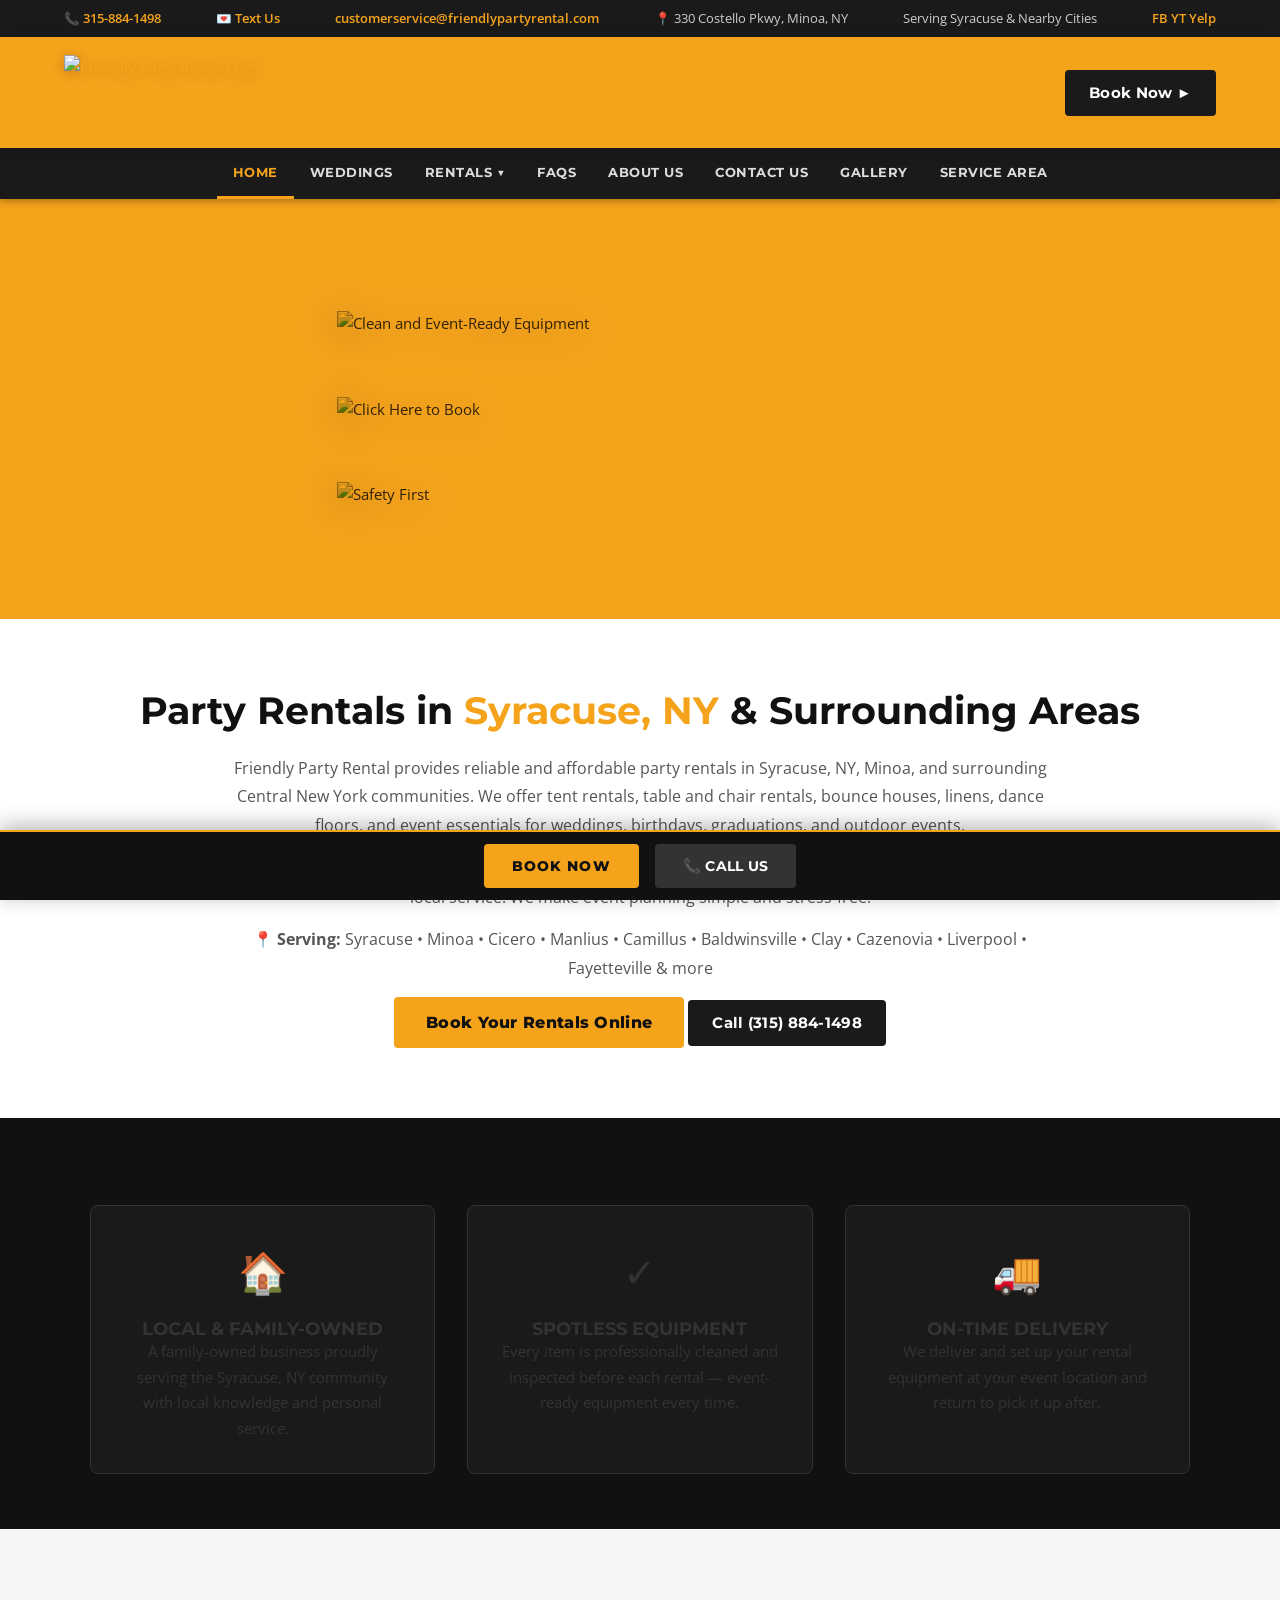
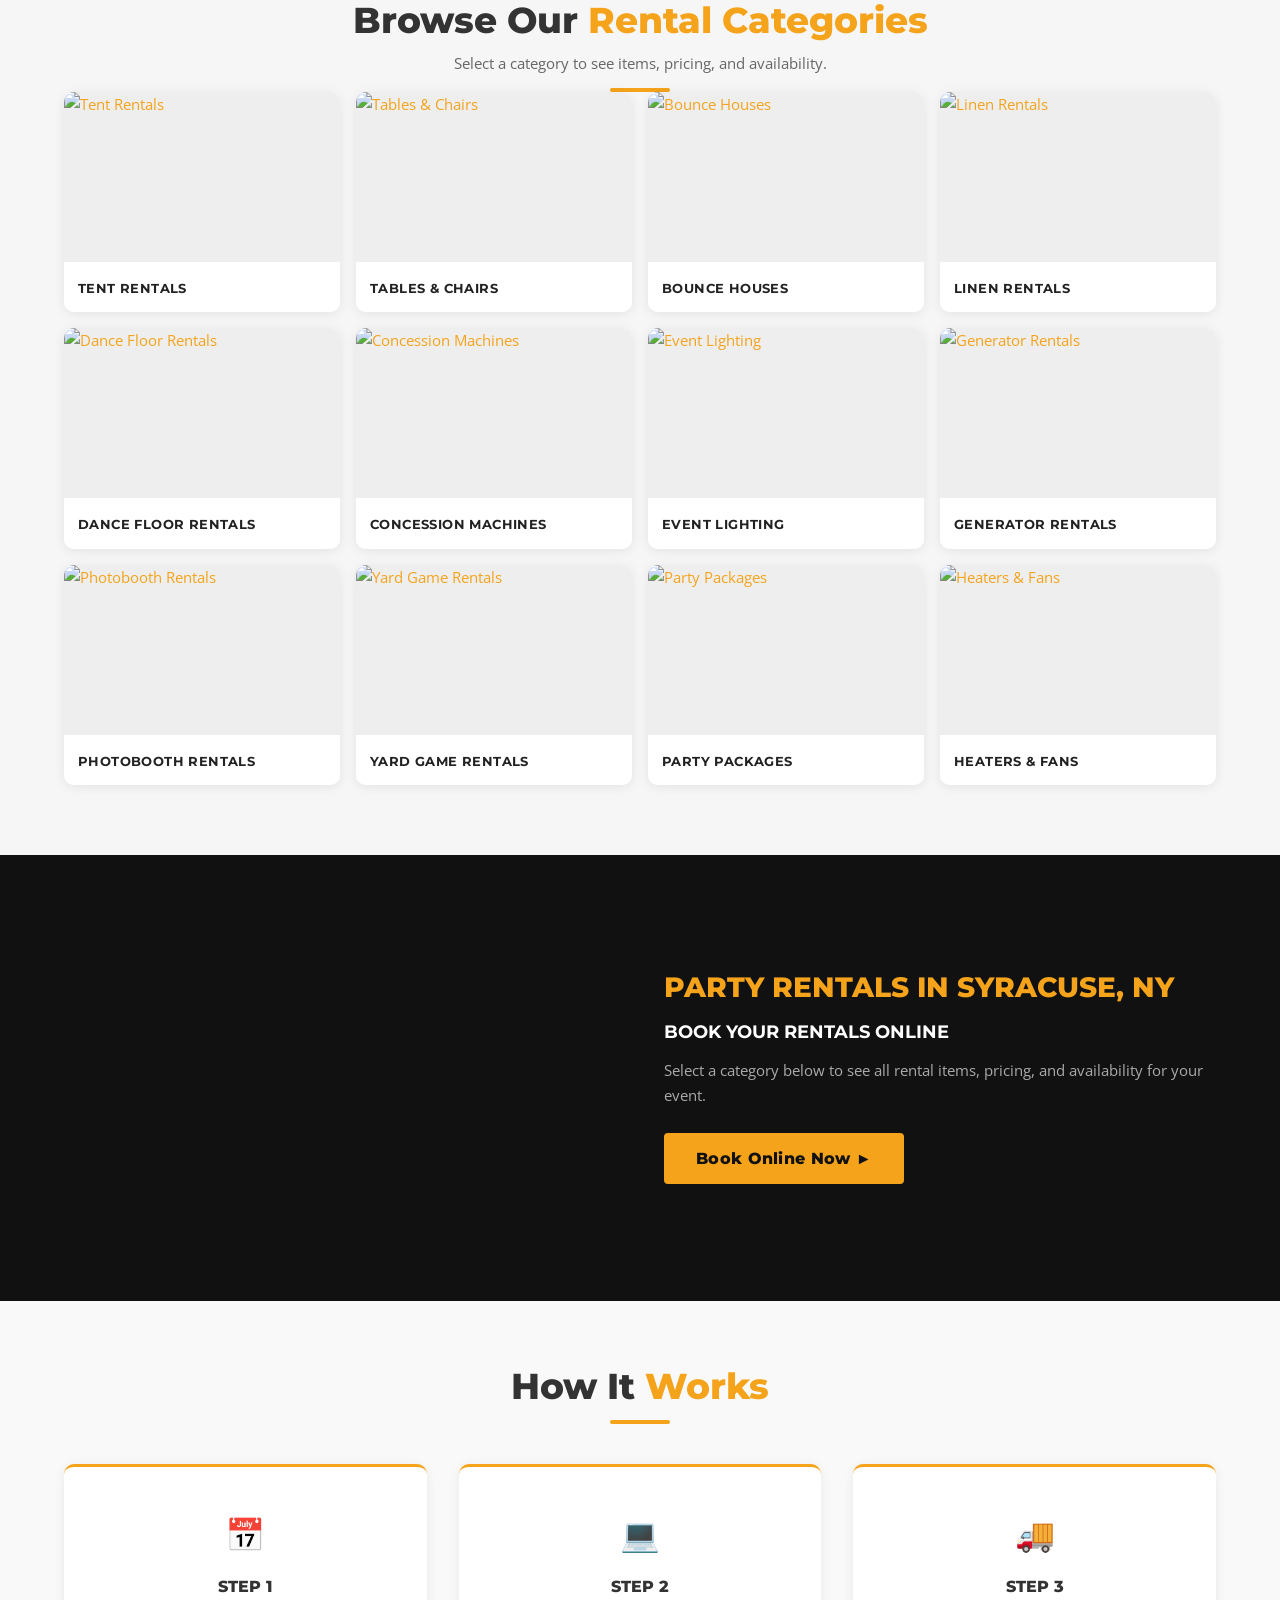
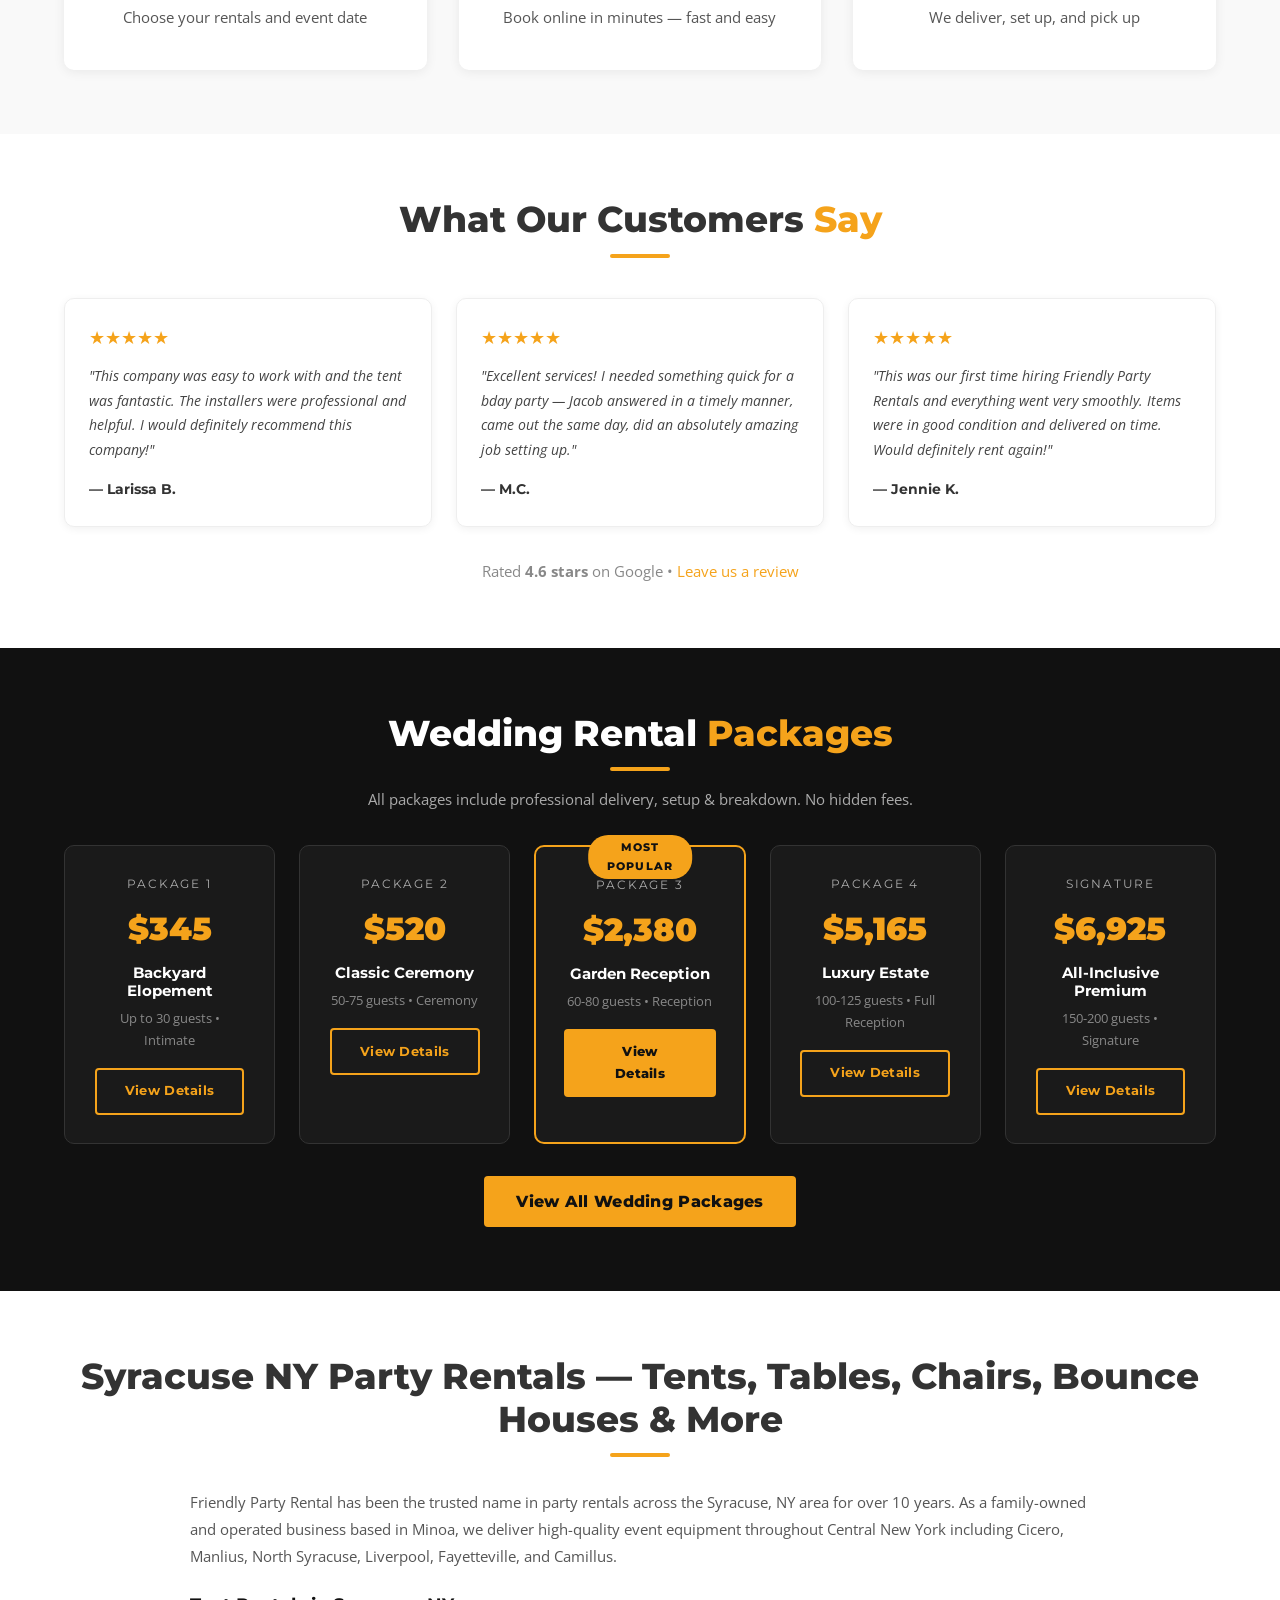
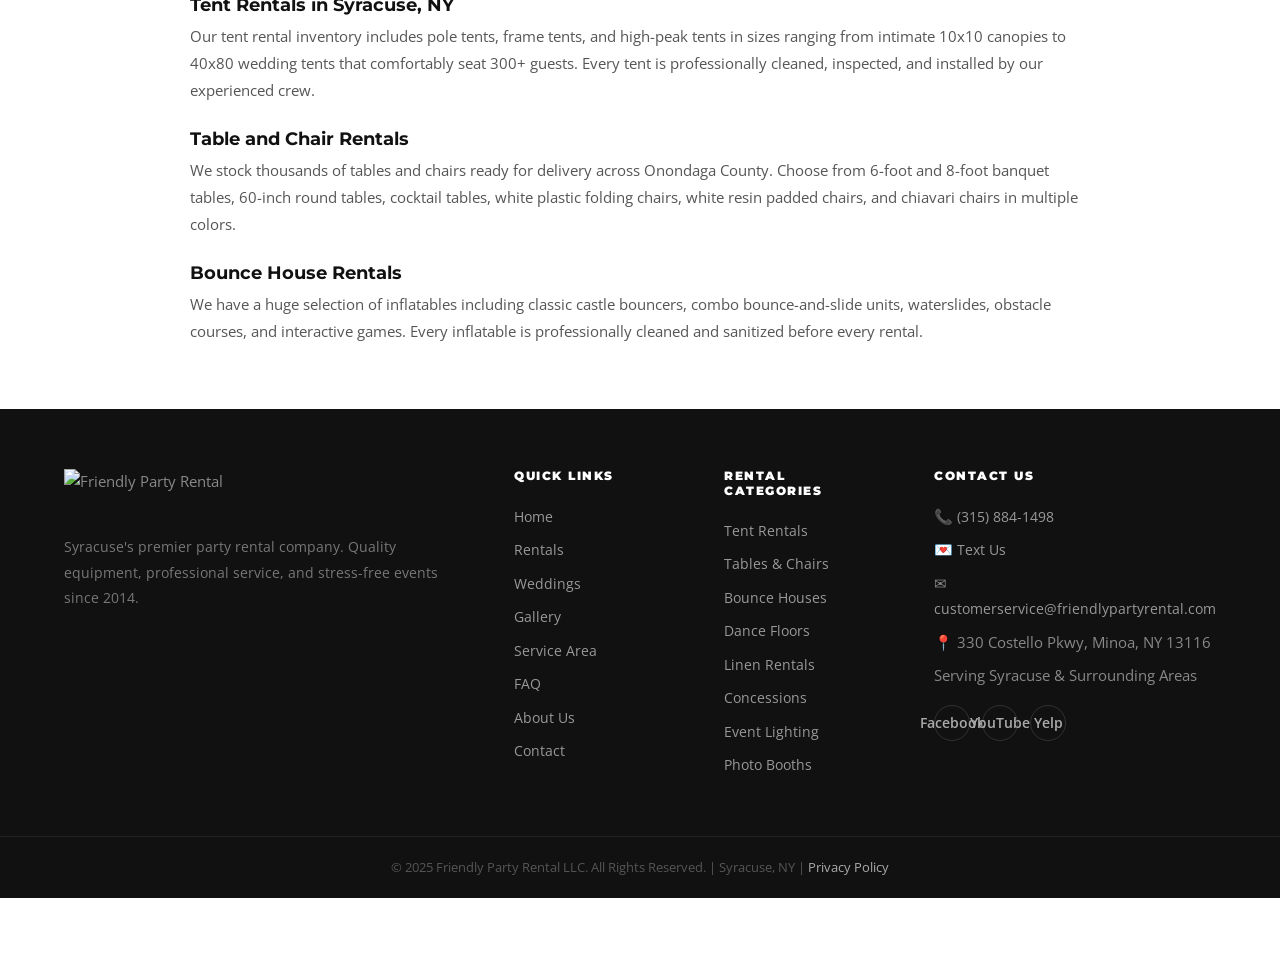
==== commit cce6fb5e: "Rebuild index.html with working Pexels images, YouTube, reviews, wedding packages" ====
--- a/index.html
+++ b/index.html
@@ -1,26 +1,354 @@
 <!DOCTYPE html>
 <html lang="en">
 <head>
-  <meta charset="UTF-8">
-  <meta name="viewport" content="width=device-width, initial-scale=1.0">
-  <title>Party Rentals Syracuse NY | Tents, Tables &amp; Bounce Houses | Friendly Party Rental</title>
-  <meta name="description" content="Friendly Party Rental - Syracuse NY party rentals. Tents, tables, chairs, bounce houses, linens and more. Book online!">
-  <link rel="stylesheet" href="css/style.css">
-  <script src="https://55447dae-f899-4b7a-9a5b-23234c3e9094.assets.booqable.com/v2/booqable.js"></script>
+<meta charset="UTF-8">
+<meta name="viewport" content="width=device-width, initial-scale=1.0">
+<title>Party Rentals Syracuse NY | Tents, Tables &amp; Bounce Houses | Friendly Party Rental</title>
+<meta name="description" content="Friendly Party Rental - Syracuse NY's trusted party rental company. Tents, tables, chairs, bounce houses, dance floors, linens, concessions and more. Book online or call (315) 884-1498.">
+<link rel="stylesheet" href="css/style.css">
 </head>
 <body>
-<div class="topbar"><div class="topbar-inner"><div class="topbar-left"><span>&#128222; <a href="tel:3158841498">315-884-1498</a></span> <span>|</span> <a href="sms:3158841498">Text Us</a> <span>|</span> <a href="mailto:customerservice@friendlypartyrental.com">customerservice@friendlypartyrental.com</a> <span>|</span> <span>330 Costello Pkwy, Minoa, NY &nbsp;|&nbsp; Serving Syracuse &amp; Nearby Cities</span></div><div class="topbar-right"><a href="https://www.facebook.com/FriendlyPartyRentalLLC" target="_blank">FB</a><a href="https://www.youtube.com/@FriendlyPartyRental" target="_blank">YT</a><a href="https://www.yelp.com/biz/friendly-party-rental" target="_blank">Yelp</a></div></div></div>
-<header class="site-header"><div class="header-inner"><a href="index.html" class="logo-link"><img src="https://files.sysers.com/cp/upload/315/editor/1.png" alt="Friendly Party Rental" class="logo"></a><div class="header-book"><a href="https://friendly-party-rental-llc.booqable.com" class="btn btn-dark" target="_blank">Book Now &#9654;</a><button class="hamburger" id="hamburger" onclick="document.getElementById('mainNav').classList.toggle('open')">&#9776;</button></div></div></header>
-<nav class="main-nav" id="mainNav"><div class="nav-inner"><ul class="nav-list"><li><a href="index.html" class="active">Home</a></li><li><a href="weddings.html">Weddings</a></li><li class="has-dropdown"><a href="rentals.html">Rentals &#9660;</a><ul class="dropdown"><li><a href="rentals.html">All Rentals</a></li><li><a href="rentals.html">Tent Rentals</a></li><li><a href="rentals.html">Tables &amp; Chairs</a></li><li><a href="rentals.html">Bounce Houses</a></li><li><a href="rentals.html">Linens</a></li><li><a href="rentals.html">Concessions</a></li><li><a href="rentals.html">Dance Floors</a></li><li><a href="rentals.html">Event Lighting</a></li></ul></li><li><a href="faq.html">FAQs</a></li><li><a href="about.html">About Us</a></li><li><a href="contact.html">Contact Us</a></li><li><a href="gallery.html">Gallery</a></li><li><a href="service-area.html">Service Area</a></li></ul></div></nav>
-<section class="hero"><div class="hero-inner"><a href="rentals.html"><img src="https://friendlypartyrentalsyracuse.com/media/design_assets/friendly-party-rental/hero_badge_clean_event_ready.png" alt="Clean Event-Ready Equipment"></a><a href="https://friendly-party-rental-llc.booqable.com" target="_blank"><img src="https://friendlypartyrentalsyracuse.com/media/design_assets/friendly-party-rental/hero_badge_click_here.png" alt="Click Here to Book"></a><a href="rentals.html"><img src="https://friendlypartyrentalsyracuse.com/media/design_assets/friendly-party-rental/hero_badge_safety_first.png" alt="Safety First"></a></div></section>
-<section class="intro-section"><div class="wrap"><h1>Party Rentals in <span>Syracuse, NY</span> &amp; Surrounding Areas</h1><p>Friendly Party Rental provides reliable, affordable party rentals across Central New York. We offer tent rentals, table and chair rentals, bounce houses, linens, dance floors, and event essentials for weddings, birthdays, graduations, and outdoor events.</p><p>Based in Minoa, NY — we serve the greater Syracuse area with professionally cleaned equipment, on-time delivery, and friendly local service that makes event planning easy and stress-free.</p><p class="cities">&#128205; Serving: Syracuse &bull; Minoa &bull; Cicero &bull; Manlius &bull; Camillus &bull; Baldwinsville &bull; Clay &bull; Cazenovia &bull; Liverpool &bull; Fayetteville &amp; more</p><div class="cta-wrap"><a href="https://friendly-party-rental-llc.booqable.com" class="btn btn-gold btn-lg" target="_blank">Book Your Rentals Online</a><a href="tel:3158841498" class="btn btn-dark btn-lg">Call (315) 884-1498</a></div></div></section>
-<section class="trust-section"><div class="trust-grid"><div class="trust-item"><span class="trust-icon">&#127968;</span><h3>Local &amp; Family-Owned</h3><p>A family-owned business proudly serving the Syracuse, NY community with local knowledge and personal service.</p></div><div class="trust-item"><span class="trust-icon">&#10003;</span><h3>Spotless Equipment</h3><p>Every item is professionally cleaned and inspected before each rental — event-ready equipment every time.</p></div><div class="trust-item"><span class="trust-icon">&#128666;</span><h3>On-Time Delivery</h3><p>We deliver and set up your rental equipment at your event location and return to pick it up after.</p></div></div></section><section class="categories-section"><div class="section-heading"><h2>Browse Our Rental Categories</h2><p>Select a category to see items, pricing, and availability.</p><div class="accent"></div></div><div class="cat-grid"><a href="rentals.html" class="cat-card"><div class="cat-img-wrap"><img src="https://files.sysers.com/cp/upload/315/categories/med/tent-rentals-category.jpg" alt="Tents"></div><span>Tent Rentals</span></a><a href="rentals.html" class="cat-card"><div class="cat-img-wrap"><img src="https://files.sysers.com/cp/upload/315/categories/med/table-and-chair-rentals-category.jpg" alt="Tables"></div><span>Tables &amp; Chairs</span></a><a href="rentals.html" class="cat-card"><div class="cat-img-wrap"><img src="https://files.sysers.com/cp/upload/315/categories/med/bounce-house-rentals-category.jpg" alt="Bounce Houses"></div><span>Bounce Houses</span></a><a href="rentals.html" class="cat-card"><div class="cat-img-wrap"><img src="https://files.sysers.com/cp/upload/315/categories/med/linen-rentals-category.jpg" alt="Linens"></div><span>Linen Rentals</span></a><a href="rentals.html" class="cat-card"><div class="cat-img-wrap"><img src="https://files.sysers.com/cp/upload/315/categories/med/dance-floor-rentals-category.jpg" alt="Dance Floor"></div><span>Dance Floor Rentals</span></a><a href="rentals.html" class="cat-card"><div class="cat-img-wrap"><img src="https://files.sysers.com/cp/upload/315/categories/med/concession-machine-rentals-category.jpg" alt="Concessions"></div><span>Concession Machines</span></a><a href="rentals.html" class="cat-card"><div class="cat-img-wrap"><img src="https://files.sysers.com/cp/upload/315/categories/med/event-lighting-rentals-category.jpg" alt="Lighting"></div><span>Event Lighting</span></a><a href="rentals.html" class="cat-card"><div class="cat-img-wrap"><img src="https://files.sysers.com/cp/upload/315/categories/med/generator-rentals-category.jpg" alt="Generators"></div><span>Generator Rentals</span></a><a href="rentals.html" class="cat-card"><div class="cat-img-wrap"><img src="https://files.sysers.com/cp/upload/315/categories/med/photobooth-rentals-category.jpg" alt="Photobooth"></div><span>Photobooth Rentals</span></a><a href="rentals.html" class="cat-card"><div class="cat-img-wrap"><img src="https://files.sysers.com/cp/upload/315/categories/med/yard-game-rentals-category.jpg" alt="Yard Games"></div><span>Yard Game Rentals</span></a><a href="rentals.html" class="cat-card"><div class="cat-img-wrap"><img src="https://files.sysers.com/cp/upload/315/categories/med/party-packages-category.jpg" alt="Party Packages"></div><span>Party Packages</span></a><a href="rentals.html" class="cat-card"><div class="cat-img-wrap"><img src="https://files.sysers.com/cp/upload/315/categories/med/heaters-and-fans-rentals-category.jpg" alt="Heaters"></div><span>Heaters &amp; Fans</span></a><a href="weddings.html" class="cat-card"><div class="cat-img-wrap"><img src="https://files.sysers.com/cp/upload/315/categories/med/wedding-rentals-category.jpg" alt="Weddings"></div><span>Wedding Rentals</span></a><a href="rentals.html" class="cat-card"><div class="cat-img-wrap"><img src="https://files.sysers.com/cp/upload/315/categories/med/staging-rentals-category.jpg" alt="Staging"></div><span>Staging Rentals</span></a><a href="rentals.html" class="cat-card"><div class="cat-img-wrap"><img src="https://files.sysers.com/cp/upload/315/categories/med/backdrop-rentals-category.jpg" alt="Backdrops"></div><span>Backdrop Rentals</span></a><a href="rentals.html" class="cat-card"><div class="cat-img-wrap"><img src="https://files.sysers.com/cp/upload/315/categories/med/kids-party-rentals-category.jpg" alt="Kids Party"></div><span>Kids Party Rentals</span></a></div></section>
-<section class="how-section"><div class="wrap"><h2>How It Works</h2><div class="steps-grid"><div class="step"><div class="step-num">1</div><h3>Choose &amp; Date</h3><p>Browse our rental catalog and pick your items. Select your event date and rental period.</p></div><div class="step"><div class="step-num">2</div><h3>Book Online</h3><p>Secure checkout in minutes. Pay online with confidence using our Stripe-powered payment system.</p></div><div class="step"><div class="step-num">3</div><h3>We Deliver</h3><p>We deliver, set up, and pick up your rentals so you can focus on enjoying your event!</p></div></div></div></section>
-<section class="reviews-section"><div class="wrap"><div class="section-heading"><h2>What Our Customers Say</h2><div class="accent"></div></div><div class="reviews-header"><span class="stars-big">&#9733;&#9733;&#9733;&#9733;&#9733;</span><span class="rating-num">4.6</span><span class="rating-ct">(92 Google reviews)</span><a href="https://www.google.com/maps/place/Friendly+Party+Rental" target="_blank" class="google-link">&#127381; Review Us on Google</a></div><div class="reviews-grid"><div class="review-card"><div class="rev-stars">&#9733;&#9733;&#9733;&#9733;&#9733;</div><p>"This company was easy to work with and the tent and tables looked great. We even had a Tornado Watch the day after they put the tent up, and it stayed in place! Super professional."</p><div class="reviewer-name">— Larissa B.</div></div><div class="review-card"><div class="rev-stars">&#9733;&#9733;&#9733;&#9733;&#9733;</div><p>"Excellent service! I needed something quick for a birthday party. Answered in a timely manner, came out the same day, did an amazing job, and was kind, caring, and considerate."</p><div class="reviewer-name">— M C</div></div><div class="review-card"><div class="rev-stars">&#9733;&#9733;&#9733;&#9733;&#9733;</div><p>"First time hiring Friendly Party Rentals — everything went very smoothly. Ordered 24 resin chairs and 2 tables. Exactly on time. Easy to work with. Would use them again."</p><div class="reviewer-name">— Jennie K.</div></div><div class="review-card"><div class="rev-stars">&#9733;&#9733;&#9733;&#9733;&#9733;</div><p>"Very professional, easy to communicate with, and the chairs were clean and of good quality. Renting for our graduation party was a great experience overall."</p><div class="reviewer-name">— Angela R.</div></div><div class="review-card"><div class="rev-stars">&#9733;&#9733;&#9733;&#9733;&#9733;</div><p>"Used them for a big graduation party — everything was perfect! Great prices, great service. Will definitely use them again for future events."</p><div class="reviewer-name">— Lainie C.</div></div><div class="review-card"><div class="rev-stars">&#9733;&#9733;&#9733;&#9733;&#9733;</div><p>"Our outdoor wedding was beautiful thanks to their tent and table setup. Prompt delivery, clean equipment, fair pricing. Highly recommend Friendly Party Rental!"</p><div class="reviewer-name">— Emily R.</div></div></div></div></section>
-<section class="wedding-packages"><div class="wrap"><div class="section-heading"><h2>Wedding Packages</h2><p>All packages include delivery, setup, and pickup. Contact us to customize.</p><div class="accent"></div></div><div class="pkg-grid"><div class="pkg-card"><div class="pkg-tag">Starter</div><div class="pkg-price">$499</div><div class="pkg-name">Elopement Package</div><p class="pkg-desc">Everything for an intimate celebration up to 25 guests.</p><a href="weddings.html" class="btn-pkg">View Details</a></div><div class="pkg-card"><div class="pkg-tag">Popular</div><div class="pkg-price">$899</div><div class="pkg-name">Garden Party</div><p class="pkg-desc">Perfect for outdoor garden weddings up to 50 guests.</p><a href="weddings.html" class="btn-pkg">View Details</a></div><div class="pkg-card featured"><div class="pkg-popular">MOST POPULAR</div><div class="pkg-tag">Best Value</div><div class="pkg-price">$1,699</div><div class="pkg-name">Classic Wedding</div><p class="pkg-desc">Complete wedding experience for up to 100 guests.</p><a href="weddings.html" class="btn-pkg">View Details</a></div><div class="pkg-card"><div class="pkg-tag">Premium</div><div class="pkg-price">$2,499</div><div class="pkg-name">Grand Celebration</div><p class="pkg-desc">Premium rentals for weddings up to 150 guests.</p><a href="weddings.html" class="btn-pkg">View Details</a></div><div class="pkg-card"><div class="pkg-tag">Luxury</div><div class="pkg-price">$3,499+</div><div class="pkg-name">Ultimate Wedding</div><p class="pkg-desc">The ultimate wedding experience for 200+ guests.</p><a href="weddings.html" class="btn-pkg">View Details</a></div></div></div></section>
-<section class="seo-section"><div class="wrap"><h2>Syracuse NY Party Rentals — Tents, Tables, Chairs, Bounce Houses &amp; More</h2><p>Friendly Party Rental has been the trusted name in party rentals across the Syracuse, NY area. As a family-owned business based in Minoa, we deliver high-quality event equipment throughout Central New York including Cicero, Manlius, North Syracuse, Liverpool, Fayetteville, and Camillus. From intimate backyard gatherings to large weddings and corporate events, we have everything you need to make your celebration unforgettable.</p><h3>Tent Rentals in Syracuse, NY</h3><p>Our tent rental inventory includes pole tents, frame tents, and high-peak tents in sizes ranging from 10x10 canopies to 40x80 wedding tents seating 300+ guests. Every tent is professionally cleaned, inspected, and installed by our experienced crew.</p><h3>Table and Chair Rentals Near Syracuse</h3><p>We stock thousands of tables and chairs including 6-foot and 8-foot banquet tables, 60-inch round tables, cocktail tables, and chairs in many styles from folding chairs to elegant Chiavari chairs.</p><h3>Why Choose Friendly Party Rental?</h3><p>Family-owned, locally operated, and committed to exceptional service. Our equipment is always clean and well-maintained, and we offer reliable delivery and pickup throughout Central New York.</p></div></section>
-<footer class="site-footer"><div class="footer-inner"><div class="footer-col"><img src="https://files.sysers.com/cp/upload/315/editor/1.png" alt="Friendly Party Rental" class="footer-logo"><p>Syracuse's #1 party rental company — tents, tables, chairs, bounce houses, linens &amp; more, delivered to your door.</p><p style="margin-top:12px"><strong style="color:#f5a31b">330 Costello Pkwy, Minoa, NY 13116</strong></p><p><a href="tel:3158841498">(315) 884-1498</a></p><p><a href="mailto:customerservice@friendlypartyrental.com">customerservice@friendlypartyrental.com</a></p><div class="footer-social"><a href="https://www.facebook.com/FriendlyPartyRentalLLC" target="_blank">f</a><a href="https://www.youtube.com/@FriendlyPartyRental" target="_blank">&#9654;</a><a href="https://www.yelp.com/biz/friendly-party-rental" target="_blank">y</a></div></div><div class="footer-col"><h4>Quick Links</h4><ul><li><a href="index.html">Home</a></li><li><a href="weddings.html">Weddings</a></li><li><a href="rentals.html">All Rentals</a></li><li><a href="faq.html">FAQs</a></li><li><a href="about.html">About Us</a></li><li><a href="contact.html">Contact Us</a></li><li><a href="gallery.html">Gallery</a></li><li><a href="service-area.html">Service Area</a></li></ul></div><div class="footer-col"><h4>Service Areas</h4><ul><li><a href="service-area.html">Syracuse</a></li><li><a href="service-area.html">Minoa</a></li><li><a href="service-area.html">Cicero</a></li><li><a href="service-area.html">Manlius</a></li><li><a href="service-area.html">Liverpool</a></li><li><a href="service-area.html">Fayetteville</a></li><li><a href="service-area.html">Baldwinsville</a></li><li><a href="service-area.html">Camillus</a></li></ul></div><div class="footer-col"><h4>Ready to Book?</h4><p>Browse our full catalog and reserve your equipment online — 24/7, no phone call needed.</p><a href="https://friendly-party-rental-llc.booqable.com" class="btn btn-gold" style="margin-top:20px;display:inline-flex" target="_blank">Book Online Now</a><p style="margin-top:20px;color:#666;font-size:12px">Or call: <a href="tel:3158841498" style="color:#f5a31b;font-weight:700">(315) 884-1498</a></p></div></div><div class="footer-bottom"><p>&copy; 2025 Friendly Party Rental LLC. All rights reserved. | Minoa, NY | Serving Syracuse &amp; Central New York</p></div></footer>
-<div class="sticky-bar" id="stickyBar"><span class="sticky-text">&#127881; Ready to book your party equipment?</span><a href="https://friendly-party-rental-llc.booqable.com" class="sticky-book" target="_blank">Book Now</a><a href="tel:3158841498" class="sticky-call">Call Us</a><button onclick="document.getElementById('stickyBar').style.display='none'" class="sticky-x">&times;</button></div>
-<script src="js/main.js"></script>
+<div class="topbar">
+  <div class="topbar-inner">
+    <span>&#128222; <a href="tel:3158841498">315-884-1498</a></span>
+    <span>&#128140; <a href="sms:3158841498">Text Us</a></span>
+    <span><a href="mailto:customerservice@friendlypartyrental.com">customerservice@friendlypartyrental.com</a></span>
+    <span>&#128205; 330 Costello Pkwy, Minoa, NY</span>
+    <span>Serving Syracuse &amp; Nearby Cities</span>
+    <span class="topbar-social">
+      <a href="https://www.facebook.com/friendlypartyrental" target="_blank">FB</a>
+      <a href="https://www.youtube.com/@friendlypartyrental" target="_blank">YT</a>
+      <a href="https://www.yelp.com/biz/friendly-party-rental" target="_blank">Yelp</a>
+    </span>
+  </div>
+</div>
+<header class="site-header">
+  <div class="header-inner">
+    <a href="index.html" class="logo-link"><img src="https://files.sysers.com/cp/upload/315/editor/1.png" alt="Friendly Party Rental Logo" class="logo-img"></a>
+    <div class="header-book">
+      <a href="https://friendly-party-rental-llc.booqable.com" class="btn btn-dark" target="_blank">Book Now &#9658;</a>
+      <button class="hamburger" id="hamburger" aria-label="Menu">&#9776;</button>
+    </div>
+  </div>
+</header>
+<nav class="main-nav" id="mainNav">
+  <div class="nav-inner">
+    <ul class="nav-list">
+      <li><a href="index.html" class="active">Home</a></li>
+      <li><a href="weddings.html">Weddings</a></li>
+      <li class="has-dropdown"><a href="rentals.html">Rentals &#9660;</a>
+        <ul class="dropdown">
+          <li><a href="rentals.html">All Rentals</a></li>
+          <li><a href="weddings.html">Weddings</a></li>
+        </ul>
+      </li>
+      <li><a href="faq.html">FAQs</a></li>
+      <li><a href="about.html">About Us</a></li>
+      <li><a href="contact.html">Contact Us</a></li>
+      <li><a href="gallery.html">Gallery</a></li>
+      <li><a href="service-area.html">Service Area</a></li>
+    </ul>
+  </div>
+</nav>
+
+<section class="hero">
+  <div class="hero-inner">
+    <img src="https://friendlypartyrentalsyracuse.com/media/design_assets/friendly-party-rental/hero_badge_clean_event_ready.png" alt="Clean and Event-Ready Equipment">
+    <img src="https://friendlypartyrentalsyracuse.com/media/design_assets/friendly-party-rental/hero_badge_click_here.png" alt="Click Here to Book">
+    <img src="https://friendlypartyrentalsyracuse.com/media/design_assets/friendly-party-rental/hero_badge_safety_first.png" alt="Safety First">
+  </div>
+</section>
+
+<section class="intro-section">
+  <div class="container">
+    <h1>Party Rentals in <span class="gold">Syracuse, NY</span> &amp; Surrounding Areas</h1>
+    <p>Friendly Party Rental provides reliable and affordable party rentals in Syracuse, NY, Minoa, and surrounding Central New York communities. We offer tent rentals, table and chair rentals, bounce houses, linens, dance floors, and event essentials for weddings, birthdays, graduations, and outdoor events.</p>
+    <p>Based in Minoa, NY, we proudly serve the Syracuse area with clean equipment, on-time delivery, and friendly local service. We make event planning simple and stress-free.</p>
+    <p>&#128205; <strong>Serving:</strong> Syracuse &bull; Minoa &bull; Cicero &bull; Manlius &bull; Camillus &bull; Baldwinsville &bull; Clay &bull; Cazenovia &bull; Liverpool &bull; Fayetteville &amp; more</p>
+    <div class="intro-btns">
+      <a href="https://friendly-party-rental-llc.booqable.com" class="btn btn-primary" target="_blank">Book Your Rentals Online</a>
+      <a href="tel:3158841498" class="btn btn-dark">Call (315) 884-1498</a>
+    </div>
+  </div>
+</section>
+
+<section class="trust-section">
+  <div class="container">
+    <div class="trust-grid">
+      <div class="trust-card">
+        <div style="font-size:2.5rem;margin-bottom:.75rem;">&#127968;</div>
+        <h3>LOCAL &amp; FAMILY-OWNED</h3>
+        <p>A family-owned business proudly serving the Syracuse, NY community with local knowledge and personal service.</p>
+      </div>
+      <div class="trust-card">
+        <div style="font-size:2.5rem;margin-bottom:.75rem;">&#10003;</div>
+        <h3>SPOTLESS EQUIPMENT</h3>
+        <p>Every item is professionally cleaned and inspected before each rental — event-ready equipment every time.</p>
+      </div>
+      <div class="trust-card">
+        <div style="font-size:2.5rem;margin-bottom:.75rem;">&#128666;</div>
+        <h3>ON-TIME DELIVERY</h3>
+        <p>We deliver and set up your rental equipment at your event location and return to pick it up after.</p>
+      </div>
+    </div>
+  </div>
+  </section>
+<section class="categories-section">
+  <div class="container">
+    <h2 class="section-title">Browse Our <span class="gold">Rental Categories</span></h2>
+    <p style="text-align:center;color:#666;margin:.5rem 0 .25rem;">Select a category to see items, pricing, and availability.</p>
+    <div class="section-divider"></div>
+    <div class="cat-grid">
+      <a href="https://friendly-party-rental-llc.booqable.com" target="_blank" class="cat-card">
+        <div class="cat-img-wrap"><img src="https://images.pexels.com/photos/1045541/pexels-photo-1045541.jpeg?auto=compress&cs=tinysrgb&w=400&h=300&fit=crop" alt="Tent Rentals" class="cat-img"></div>
+        <div class="cat-label">Tent Rentals</div>
+      </a>
+      <a href="https://friendly-party-rental-llc.booqable.com" target="_blank" class="cat-card">
+        <div class="cat-img-wrap"><img src="https://images.pexels.com/photos/587741/pexels-photo-587741.jpeg?auto=compress&cs=tinysrgb&w=400&h=300&fit=crop" alt="Tables &amp; Chairs" class="cat-img"></div>
+        <div class="cat-label">Tables &amp; Chairs</div>
+      </a>
+      <a href="https://friendly-party-rental-llc.booqable.com" target="_blank" class="cat-card">
+        <div class="cat-img-wrap"><img src="https://images.pexels.com/photos/2034851/pexels-photo-2034851.jpeg?auto=compress&cs=tinysrgb&w=400&h=300&fit=crop" alt="Bounce Houses" class="cat-img"></div>
+        <div class="cat-label">Bounce Houses</div>
+      </a>
+      <a href="https://friendly-party-rental-llc.booqable.com" target="_blank" class="cat-card">
+        <div class="cat-img-wrap"><img src="https://images.pexels.com/photos/1024960/pexels-photo-1024960.jpeg?auto=compress&cs=tinysrgb&w=400&h=300&fit=crop" alt="Linen Rentals" class="cat-img"></div>
+        <div class="cat-label">Linen Rentals</div>
+      </a>
+      <a href="https://friendly-party-rental-llc.booqable.com" target="_blank" class="cat-card">
+        <div class="cat-img-wrap"><img src="https://images.pexels.com/photos/1190298/pexels-photo-1190298.jpeg?auto=compress&cs=tinysrgb&w=400&h=300&fit=crop" alt="Dance Floor Rentals" class="cat-img"></div>
+        <div class="cat-label">Dance Floor Rentals</div>
+      </a>
+      <a href="https://friendly-party-rental-llc.booqable.com" target="_blank" class="cat-card">
+        <div class="cat-img-wrap"><img src="https://images.pexels.com/photos/1267320/pexels-photo-1267320.jpeg?auto=compress&cs=tinysrgb&w=400&h=300&fit=crop" alt="Concession Machines" class="cat-img"></div>
+        <div class="cat-label">Concession Machines</div>
+      </a>
+      <a href="https://friendly-party-rental-llc.booqable.com" target="_blank" class="cat-card">
+        <div class="cat-img-wrap"><img src="https://images.pexels.com/photos/931177/pexels-photo-931177.jpeg?auto=compress&cs=tinysrgb&w=400&h=300&fit=crop" alt="Event Lighting" class="cat-img"></div>
+        <div class="cat-label">Event Lighting</div>
+      </a>
+      <a href="https://friendly-party-rental-llc.booqable.com" target="_blank" class="cat-card">
+        <div class="cat-img-wrap"><img src="https://images.pexels.com/photos/1729799/pexels-photo-1729799.jpeg?auto=compress&cs=tinysrgb&w=400&h=300&fit=crop" alt="Generator Rentals" class="cat-img"></div>
+        <div class="cat-label">Generator Rentals</div>
+      </a>
+      <a href="https://friendly-party-rental-llc.booqable.com" target="_blank" class="cat-card">
+        <div class="cat-img-wrap"><img src="https://images.pexels.com/photos/1543009/pexels-photo-1543009.jpeg?auto=compress&cs=tinysrgb&w=400&h=300&fit=crop" alt="Photobooth Rentals" class="cat-img"></div>
+        <div class="cat-label">Photobooth Rentals</div>
+      </a>
+      <a href="https://friendly-party-rental-llc.booqable.com" target="_blank" class="cat-card">
+        <div class="cat-img-wrap"><img src="https://images.pexels.com/photos/3628912/pexels-photo-3628912.jpeg?auto=compress&cs=tinysrgb&w=400&h=300&fit=crop" alt="Yard Game Rentals" class="cat-img"></div>
+        <div class="cat-label">Yard Game Rentals</div>
+      </a>
+      <a href="https://friendly-party-rental-llc.booqable.com" target="_blank" class="cat-card">
+        <div class="cat-img-wrap"><img src="https://images.pexels.com/photos/1416736/pexels-photo-1416736.jpeg?auto=compress&cs=tinysrgb&w=400&h=300&fit=crop" alt="Party Packages" class="cat-img"></div>
+        <div class="cat-label">Party Packages</div>
+      </a>
+      <a href="https://friendly-party-rental-llc.booqable.com" target="_blank" class="cat-card">
+        <div class="cat-img-wrap"><img src="https://images.pexels.com/photos/3171837/pexels-photo-3171837.jpeg?auto=compress&cs=tinysrgb&w=400&h=300&fit=crop" alt="Heaters &amp; Fans" class="cat-img"></div>
+        <div class="cat-label">Heaters &amp; Fans</div>
+      </a>
+    </div>
+  </div>
+</section>
+<section style="background:#111;padding:4rem 0;">
+  <div class="container">
+    <div style="display:grid;grid-template-columns:1fr 1fr;gap:3rem;align-items:center;">
+      <div style="aspect-ratio:16/9;">
+        <iframe width="100%" height="100%" src="https://www.youtube.com/embed/8o0TxPt7P_A" title="Friendly Party Rental Syracuse NY" frameborder="0" allow="accelerometer;autoplay;clipboard-write;encrypted-media;gyroscope;picture-in-picture" allowfullscreen style="border-radius:8px;"></iframe>
+      </div>
+      <div style="color:#fff;">
+        <h2 style="font-family:'Montserrat',sans-serif;font-size:1.75rem;font-weight:800;color:#f5a31b;margin-bottom:1rem;">PARTY RENTALS IN SYRACUSE, NY</h2>
+        <h3 style="font-family:'Montserrat',sans-serif;font-weight:700;margin-bottom:1rem;">BOOK YOUR RENTALS ONLINE</h3>
+        <p style="color:#aaa;line-height:1.7;margin-bottom:1.5rem;">Select a category below to see all rental items, pricing, and availability for your event.</p>
+        <a href="https://friendly-party-rental-llc.booqable.com" class="btn btn-primary" target="_blank">Book Online Now &#9658;</a>
+      </div>
+    </div>
+  </div>
+</section>
+
+<section style="padding:4rem 0;background:#f9f9f9;">
+  <div class="container">
+    <h2 class="section-title">How It <span class="gold">Works</span></h2>
+    <div class="section-divider"></div>
+    <div style="display:grid;grid-template-columns:repeat(3,1fr);gap:2rem;margin-top:2.5rem;text-align:center;">
+      <div style="background:#fff;padding:2.5rem 2rem;border-radius:10px;box-shadow:0 2px 12px rgba(0,0,0,.07);border-top:3px solid #f5a31b;">
+        <div style="font-size:2rem;margin-bottom:1rem;">&#128197;</div>
+        <h3 style="font-family:'Montserrat',sans-serif;font-weight:800;font-size:1rem;margin-bottom:.5rem;">STEP 1</h3>
+        <p style="color:#555;font-size:.95rem;">Choose your rentals and event date</p>
+      </div>
+      <div style="background:#fff;padding:2.5rem 2rem;border-radius:10px;box-shadow:0 2px 12px rgba(0,0,0,.07);border-top:3px solid #f5a31b;">
+        <div style="font-size:2rem;margin-bottom:1rem;">&#128187;</div>
+        <h3 style="font-family:'Montserrat',sans-serif;font-weight:800;font-size:1rem;margin-bottom:.5rem;">STEP 2</h3>
+        <p style="color:#555;font-size:.95rem;">Book online in minutes — fast and easy</p>
+      </div>
+      <div style="background:#fff;padding:2.5rem 2rem;border-radius:10px;box-shadow:0 2px 12px rgba(0,0,0,.07);border-top:3px solid #f5a31b;">
+        <div style="font-size:2rem;margin-bottom:1rem;">&#128666;</div>
+        <h3 style="font-family:'Montserrat',sans-serif;font-weight:800;font-size:1rem;margin-bottom:.5rem;">STEP 3</h3>
+        <p style="color:#555;font-size:.95rem;">We deliver, set up, and pick up</p>
+      </div>
+    </div>
+  </div>
+</section>
+
+<section style="padding:4rem 0;">
+  <div class="container">
+    <h2 class="section-title">What Our Customers <span class="gold">Say</span></h2>
+    <div class="section-divider"></div>
+    <div style="display:grid;grid-template-columns:repeat(3,1fr);gap:1.5rem;margin-top:2.5rem;">
+      <div style="background:#fff;border:1px solid #eee;border-radius:10px;padding:1.5rem;box-shadow:0 2px 8px rgba(0,0,0,.06);">
+        <div style="color:#f5a31b;font-size:1.1rem;margin-bottom:.75rem;">&#9733;&#9733;&#9733;&#9733;&#9733;</div>
+        <p style="color:#444;font-size:.9rem;line-height:1.7;font-style:italic;">"This company was easy to work with and the tent was fantastic. The installers were professional and helpful. I would definitely recommend this company!"</p>
+        <div style="margin-top:1rem;font-weight:700;font-size:.85rem;font-family:'Montserrat',sans-serif;">— Larissa B.</div>
+      </div>
+      <div style="background:#fff;border:1px solid #eee;border-radius:10px;padding:1.5rem;box-shadow:0 2px 8px rgba(0,0,0,.06);">
+        <div style="color:#f5a31b;font-size:1.1rem;margin-bottom:.75rem;">&#9733;&#9733;&#9733;&#9733;&#9733;</div>
+        <p style="color:#444;font-size:.9rem;line-height:1.7;font-style:italic;">"Excellent services! I needed something quick for a bday party — Jacob answered in a timely manner, came out the same day, did an absolutely amazing job setting up."</p>
+        <div style="margin-top:1rem;font-weight:700;font-size:.85rem;font-family:'Montserrat',sans-serif;">— M.C.</div>
+      </div>
+      <div style="background:#fff;border:1px solid #eee;border-radius:10px;padding:1.5rem;box-shadow:0 2px 8px rgba(0,0,0,.06);">
+        <div style="color:#f5a31b;font-size:1.1rem;margin-bottom:.75rem;">&#9733;&#9733;&#9733;&#9733;&#9733;</div>
+        <p style="color:#444;font-size:.9rem;line-height:1.7;font-style:italic;">"This was our first time hiring Friendly Party Rentals and everything went very smoothly. Items were in good condition and delivered on time. Would definitely rent again!"</p>
+        <div style="margin-top:1rem;font-weight:700;font-size:.85rem;font-family:'Montserrat',sans-serif;">— Jennie K.</div>
+      </div>
+    </div>
+    <p style="text-align:center;margin-top:2rem;color:#888;">Rated <strong>4.6 stars</strong> on Google &bull; <a href="https://g.page/r/friendly-party-rental/review" target="_blank" style="color:#f5a31b;">Leave us a review</a></p>
+  </div>
+</section>
+
+<section style="background:#111;padding:4rem 0;">
+  <div class="container">
+    <h2 class="section-title" style="color:#fff;">Wedding Rental <span class="gold">Packages</span></h2>
+    <div class="section-divider"></div>
+    <p style="text-align:center;color:#aaa;margin-top:1rem;">All packages include professional delivery, setup &amp; breakdown. No hidden fees.</p>
+    <div style="display:grid;grid-template-columns:repeat(auto-fit,minmax(200px,1fr));gap:1.5rem;margin-top:2rem;">
+      <div style="background:#1a1a1a;border:1px solid #333;border-radius:10px;padding:1.75rem;text-align:center;color:#fff;">
+        <div style="font-family:'Montserrat',sans-serif;font-size:.75rem;letter-spacing:.15em;color:#aaa;margin-bottom:.5rem;">PACKAGE 1</div>
+        <div style="font-size:2rem;font-weight:900;font-family:'Montserrat',sans-serif;color:#f5a31b;">$345</div>
+        <h4 style="font-family:'Montserrat',sans-serif;margin:.5rem 0;">Backyard Elopement</h4>
+        <p style="color:#888;font-size:.8rem;">Up to 30 guests &bull; Intimate</p>
+        <a href="weddings.html" class="btn btn-outline" style="display:inline-block;margin-top:1rem;font-size:.8rem;">View Details</a>
+      </div>
+      <div style="background:#1a1a1a;border:1px solid #333;border-radius:10px;padding:1.75rem;text-align:center;color:#fff;">
+        <div style="font-family:'Montserrat',sans-serif;font-size:.75rem;letter-spacing:.15em;color:#aaa;margin-bottom:.5rem;">PACKAGE 2</div>
+        <div style="font-size:2rem;font-weight:900;font-family:'Montserrat',sans-serif;color:#f5a31b;">$520</div>
+        <h4 style="font-family:'Montserrat',sans-serif;margin:.5rem 0;">Classic Ceremony</h4>
+        <p style="color:#888;font-size:.8rem;">50-75 guests &bull; Ceremony</p>
+        <a href="weddings.html" class="btn btn-outline" style="display:inline-block;margin-top:1rem;font-size:.8rem;">View Details</a>
+      </div>
+      <div style="background:#1a1a1a;border:2px solid #f5a31b;border-radius:10px;padding:1.75rem;text-align:center;color:#fff;position:relative;">
+        <div style="position:absolute;top:-12px;left:50%;transform:translateX(-50%);background:#f5a31b;color:#111;font-family:'Montserrat',sans-serif;font-weight:800;font-size:.7rem;padding:3px 14px;border-radius:20px;letter-spacing:.1em;">MOST POPULAR</div>
+        <div style="font-family:'Montserrat',sans-serif;font-size:.75rem;letter-spacing:.15em;color:#aaa;margin-bottom:.5rem;">PACKAGE 3</div>
+        <div style="font-size:2rem;font-weight:900;font-family:'Montserrat',sans-serif;color:#f5a31b;">$2,380</div>
+        <h4 style="font-family:'Montserrat',sans-serif;margin:.5rem 0;">Garden Reception</h4>
+        <p style="color:#888;font-size:.8rem;">60-80 guests &bull; Reception</p>
+        <a href="weddings.html" class="btn btn-primary" style="display:inline-block;margin-top:1rem;font-size:.8rem;">View Details</a>
+      </div>
+      <div style="background:#1a1a1a;border:1px solid #333;border-radius:10px;padding:1.75rem;text-align:center;color:#fff;">
+        <div style="font-family:'Montserrat',sans-serif;font-size:.75rem;letter-spacing:.15em;color:#aaa;margin-bottom:.5rem;">PACKAGE 4</div>
+        <div style="font-size:2rem;font-weight:900;font-family:'Montserrat',sans-serif;color:#f5a31b;">$5,165</div>
+        <h4 style="font-family:'Montserrat',sans-serif;margin:.5rem 0;">Luxury Estate</h4>
+        <p style="color:#888;font-size:.8rem;">100-125 guests &bull; Full Reception</p>
+        <a href="weddings.html" class="btn btn-outline" style="display:inline-block;margin-top:1rem;font-size:.8rem;">View Details</a>
+      </div>
+      <div style="background:#1a1a1a;border:1px solid #333;border-radius:10px;padding:1.75rem;text-align:center;color:#fff;">
+        <div style="font-family:'Montserrat',sans-serif;font-size:.75rem;letter-spacing:.15em;color:#aaa;margin-bottom:.5rem;">SIGNATURE</div>
+        <div style="font-size:2rem;font-weight:900;font-family:'Montserrat',sans-serif;color:#f5a31b;">$6,925</div>
+        <h4 style="font-family:'Montserrat',sans-serif;margin:.5rem 0;">All-Inclusive Premium</h4>
+        <p style="color:#888;font-size:.8rem;">150-200 guests &bull; Signature</p>
+        <a href="weddings.html" class="btn btn-outline" style="display:inline-block;margin-top:1rem;font-size:.8rem;">View Details</a>
+      </div>
+    </div>
+    <div style="text-align:center;margin-top:2rem;">
+      <a href="weddings.html" class="btn btn-primary">View All Wedding Packages</a>
+    </div>
+  </div>
+</section>
+
+<section style="padding:4rem 0;background:#fff;">
+  <div class="container">
+    <h2 class="section-title">Syracuse NY Party Rentals — Tents, Tables, Chairs, Bounce Houses &amp; More</h2>
+    <div class="section-divider"></div>
+    <div style="max-width:900px;margin:2rem auto 0;color:#555;line-height:1.8;">
+      <p>Friendly Party Rental has been the trusted name in party rentals across the Syracuse, NY area for over 10 years. As a family-owned and operated business based in Minoa, we deliver high-quality event equipment throughout Central New York including Cicero, Manlius, North Syracuse, Liverpool, Fayetteville, and Camillus.</p>
+      <h3 style="font-family:'Montserrat',sans-serif;color:#111;margin:1.5rem 0 .5rem;">Tent Rentals in Syracuse, NY</h3>
+      <p>Our tent rental inventory includes pole tents, frame tents, and high-peak tents in sizes ranging from intimate 10x10 canopies to 40x80 wedding tents that comfortably seat 300+ guests. Every tent is professionally cleaned, inspected, and installed by our experienced crew.</p>
+      <h3 style="font-family:'Montserrat',sans-serif;color:#111;margin:1.5rem 0 .5rem;">Table and Chair Rentals</h3>
+      <p>We stock thousands of tables and chairs ready for delivery across Onondaga County. Choose from 6-foot and 8-foot banquet tables, 60-inch round tables, cocktail tables, white plastic folding chairs, white resin padded chairs, and chiavari chairs in multiple colors.</p>
+      <h3 style="font-family:'Montserrat',sans-serif;color:#111;margin:1.5rem 0 .5rem;">Bounce House Rentals</h3>
+      <p>We have a huge selection of inflatables including classic castle bouncers, combo bounce-and-slide units, waterslides, obstacle courses, and interactive games. Every inflatable is professionally cleaned and sanitized before every rental.</p>
+    </div>
+  </div>
+</section>
+
+<footer class="site-footer">
+  <div class="footer-inner">
+    <div class="footer-col">
+      <img src="https://files.sysers.com/cp/upload/315/editor/1.png" alt="Friendly Party Rental" class="footer-logo">
+      <p>Syracuse's premier party rental company. Quality equipment, professional service, and stress-free events since 2014.</p>
+    </div>
+    <div class="footer-col">
+      <h4>Quick Links</h4>
+      <ul>
+        <li><a href="index.html">Home</a></li>
+        <li><a href="rentals.html">Rentals</a></li>
+        <li><a href="weddings.html">Weddings</a></li>
+        <li><a href="gallery.html">Gallery</a></li>
+        <li><a href="service-area.html">Service Area</a></li>
+        <li><a href="faq.html">FAQ</a></li>
+        <li><a href="about.html">About Us</a></li>
+        <li><a href="contact.html">Contact</a></li>
+      </ul>
+    </div>
+    <div class="footer-col">
+      <h4>Rental Categories</h4>
+      <ul>
+        <li><a href="https://friendly-party-rental-llc.booqable.com" target="_blank">Tent Rentals</a></li>
+        <li><a href="https://friendly-party-rental-llc.booqable.com" target="_blank">Tables &amp; Chairs</a></li>
+        <li><a href="https://friendly-party-rental-llc.booqable.com" target="_blank">Bounce Houses</a></li>
+        <li><a href="https://friendly-party-rental-llc.booqable.com" target="_blank">Dance Floors</a></li>
+        <li><a href="https://friendly-party-rental-llc.booqable.com" target="_blank">Linen Rentals</a></li>
+        <li><a href="https://friendly-party-rental-llc.booqable.com" target="_blank">Concessions</a></li>
+        <li><a href="https://friendly-party-rental-llc.booqable.com" target="_blank">Event Lighting</a></li>
+        <li><a href="https://friendly-party-rental-llc.booqable.com" target="_blank">Photo Booths</a></li>
+      </ul>
+    </div>
+    <div class="footer-col">
+      <h4>Contact Us</h4>
+      <ul>
+        <li>&#128222; <a href="tel:3158841498">(315) 884-1498</a></li>
+        <li>&#128140; <a href="sms:3158841498">Text Us</a></li>
+        <li>&#9993; <a href="mailto:customerservice@friendlypartyrental.com">customerservice@friendlypartyrental.com</a></li>
+        <li>&#128205; 330 Costello Pkwy, Minoa, NY 13116</li>
+        <li>Serving Syracuse &amp; Surrounding Areas</li>
+      </ul>
+      <div class="footer-social">
+        <a href="https://www.facebook.com/friendlypartyrental" target="_blank">Facebook</a>
+        <a href="https://www.youtube.com/@friendlypartyrental" target="_blank">YouTube</a>
+        <a href="https://www.yelp.com/biz/friendly-party-rental" target="_blank">Yelp</a>
+      </div>
+    </div>
+  </div>
+  <div class="footer-bottom">
+    <p>&copy; 2025 Friendly Party Rental LLC. All Rights Reserved. | Syracuse, NY | <a href="privacy.html" style="color:#aaa;">Privacy Policy</a></p>
+  </div>
+</footer>
+
+<div class="sticky-bar">
+  <span style="color:#f5a31b;font-size:.8rem;display:none;" class="sticky-text">&#127881; Ready to book your party equipment?</span>
+  <a href="https://friendly-party-rental-llc.booqable.com" class="btn btn-gold" target="_blank">BOOK NOW</a>
+  <a href="tel:3158841498" class="btn btn-dark-sticky">&#128222; CALL US</a>
+</div>
+
+<script>
+const hamburger = document.getElementById('hamburger');
+const mainNav = document.getElementById('mainNav');
+if(hamburger && mainNav){
+  hamburger.addEventListener('click', function(){
+    mainNav.classList.toggle('open');
+    this.textContent = mainNav.classList.contains('open') ? 'X' : '=';
+  });
+}
+</script>
+<script src="https://55447dae-f899-4b7a-9a5b-23234c3e9094.assets.booqable.com/v2/booqable.js"></script>
 </body>
-                                                                                                                                                                                                                                                                                                                                                                                                                                                                                                                                                                                                                                                                                                                                                                                                                                                                                                                                                                                                                                                                                                                                                                                                                                                                                                                                                                                                            </html>
+          </html>
--- a/css/style.css
+++ b/css/style.css
@@ -227,3 +227,80 @@
 .hero-inner a{flex:0 1 140px}
 .intro-section h1{font-size:1.5rem}
                        }
+
+/* v2 - premium redesign deployed */
+
+
+/* ===== PAGE HERO (Inner Pages) ===== */
+.page-hero{background:linear-gradient(135deg,#111 0%,#1a1a1a 100%);color:#fff;text-align:center;padding:5rem 2rem 4rem;position:relative;overflow:hidden;}
+.page-hero::before{content:'';position:absolute;inset:0;background:url('https://files.sysers.com/cp/upload/default_design/gallery/full/comic_book_background.jpg') center/cover;opacity:.08;}
+.page-hero h1{font-family:'Montserrat',sans-serif;font-size:clamp(2rem,5vw,3.5rem);font-weight:900;margin:0 0 .75rem;position:relative;}
+.page-hero p{font-size:1.1rem;color:#ccc;max-width:600px;margin:0 auto;position:relative;}
+
+/* ===== SECTION HEADINGS ===== */
+.section-title{font-family:'Montserrat',sans-serif;font-size:clamp(1.5rem,3vw,2.25rem);font-weight:800;text-align:center;margin:0;}
+.section-divider{width:60px;height:4px;background:#f5a31b;margin:.75rem auto 0;border-radius:2px;}
+.section-sub{max-width:700px;margin:1.5rem auto 0;text-align:center;color:#555;line-height:1.7;font-size:1.05rem;}
+.gold{color:#f5a31b;}
+
+/* ===== CTA SECTION ===== */
+.cta-section{background:#111;color:#fff;text-align:center;padding:5rem 2rem;}
+.cta-section h2{font-family:'Montserrat',sans-serif;font-size:2rem;font-weight:800;margin:0 0 1rem;}
+.cta-section p{color:#aaa;max-width:600px;margin:0 auto 2rem;}
+.cta-btns{display:flex;gap:1rem;justify-content:center;flex-wrap:wrap;}
+
+/* ===== TRUST GRID (About page stats) ===== */
+.trust-grid{display:grid;grid-template-columns:repeat(auto-fit,minmax(180px,1fr));gap:2rem;margin-top:2rem;}
+.trust-card{background:#1a1a1a;border:1px solid #333;border-radius:8px;padding:2rem;text-align:center;}
+.trust-num{font-family:'Montserrat',sans-serif;font-size:2.5rem;font-weight:900;color:#f5a31b;}
+.trust-label{color:#aaa;margin-top:.5rem;font-size:.9rem;}
+
+/* ===== FOOTER EXTRAS ===== */
+.footer-logo{height:50px;width:auto;margin-bottom:1rem;}
+.footer-social{display:flex;gap:.75rem;flex-wrap:wrap;margin-top:1rem;}
+.footer-social a{color:#aaa;font-size:.85rem;text-decoration:none;transition:color .2s;}
+.footer-social a:hover{color:#f5a31b;}
+
+/* ===== STICKY BAR ===== */
+.sticky-bar{position:fixed;bottom:0;left:0;right:0;background:#111;border-top:2px solid #f5a31b;display:flex;justify-content:center;gap:1rem;padding:.75rem 1rem;z-index:999;}
+.btn-gold{background:#f5a31b;color:#111;font-family:'Montserrat',sans-serif;font-weight:800;font-size:.9rem;letter-spacing:.08em;padding:.6rem 1.75rem;border-radius:4px;text-decoration:none;transition:all .2s;}
+.btn-gold:hover{background:#e08a00;transform:translateY(-2px);}
+.btn-dark-sticky{background:#333;color:#fff;font-family:'Montserrat',sans-serif;font-weight:700;font-size:.9rem;padding:.6rem 1.75rem;border-radius:4px;text-decoration:none;transition:all .2s;}
+.btn-dark-sticky:hover{background:#555;}
+
+/* ===== BUTTONS EXTRA ===== */
+.btn-outline{background:transparent;color:#f5a31b;border:2px solid #f5a31b;font-family:'Montserrat',sans-serif;font-weight:700;padding:.65rem 1.75rem;border-radius:4px;text-decoration:none;transition:all .2s;display:inline-block;}
+.btn-outline:hover{background:#f5a31b;color:#111;}
+.btn-primary{background:#f5a31b;color:#111;font-family:'Montserrat',sans-serif;font-weight:800;padding:.75rem 2rem;border-radius:4px;text-decoration:none;border:none;cursor:pointer;font-size:1rem;transition:all .2s;display:inline-block;}
+.btn-primary:hover{background:#e08a00;transform:translateY(-2px);}
+.btn-dark{background:#1a1a1a;color:#fff;font-family:'Montserrat',sans-serif;font-weight:700;padding:.65rem 1.5rem;border-radius:4px;text-decoration:none;transition:all .2s;display:inline-block;}
+.btn-dark:hover{background:#333;}
+
+/* ===== RENTALS GRID SECTION ===== */
+.rentals-intro,.rentals-grid-section{padding:3rem 0;}
+.rentals-intro h2{margin-bottom:.5rem;}
+
+/* ===== CONTAINER ===== */
+.container{max-width:1200px;margin:0 auto;padding:0 1.5rem;}
+
+/* ===== RESPONSIVE ===== */
+@media(max-width:768px){
+  .page-hero h1{font-size:1.75rem;}
+  .page-hero{padding:4rem 1rem 3rem;}
+  .cta-section{padding:3rem 1rem;}
+  .sticky-bar{gap:.5rem;}
+  .btn-gold,.btn-dark-sticky{padding:.5rem 1.25rem;font-size:.8rem;}
+  body{padding-bottom:60px;}
+  .category-grid{grid-template-columns:repeat(2,1fr);}
+   }
+
+/* ===== CATEGORY GRID ALIASES (for inner pages) ===== */
+.category-grid{display:grid;grid-template-columns:repeat(4,1fr);gap:16px;max-width:1200px;margin:0 auto;}
+.category-card{display:block;text-decoration:none;border-radius:10px;overflow:hidden;box-shadow:0 2px 12px rgba(0,0,0,.08);transition:.3s;background:#fff;position:relative;border-top:3px solid transparent;}
+.category-card:hover{transform:translateY(-6px);box-shadow:0 12px 32px rgba(0,0,0,.15);border-top-color:#f5a31b;}
+.category-card .cat-img-wrap{width:100%;height:170px;overflow:hidden;}
+.category-card .cat-img-wrap img{width:100%;height:170px;object-fit:cover;transition:transform .4s;background-color:#eee;}
+.category-card:hover .cat-img-wrap img{transform:scale(1.08);}
+.category-card .cat-label{display:block;padding:13px 14px;font-family:'Montserrat',sans-serif;font-weight:700;font-size:.8rem;letter-spacing:.08em;text-transform:uppercase;color:#111;background:#fff;text-align:center;}
+@media(max-width:1024px){.category-grid{grid-template-columns:repeat(3,1fr);}}
+@media(max-width:640px){.category-grid{grid-template-columns:repeat(2,1fr);}}
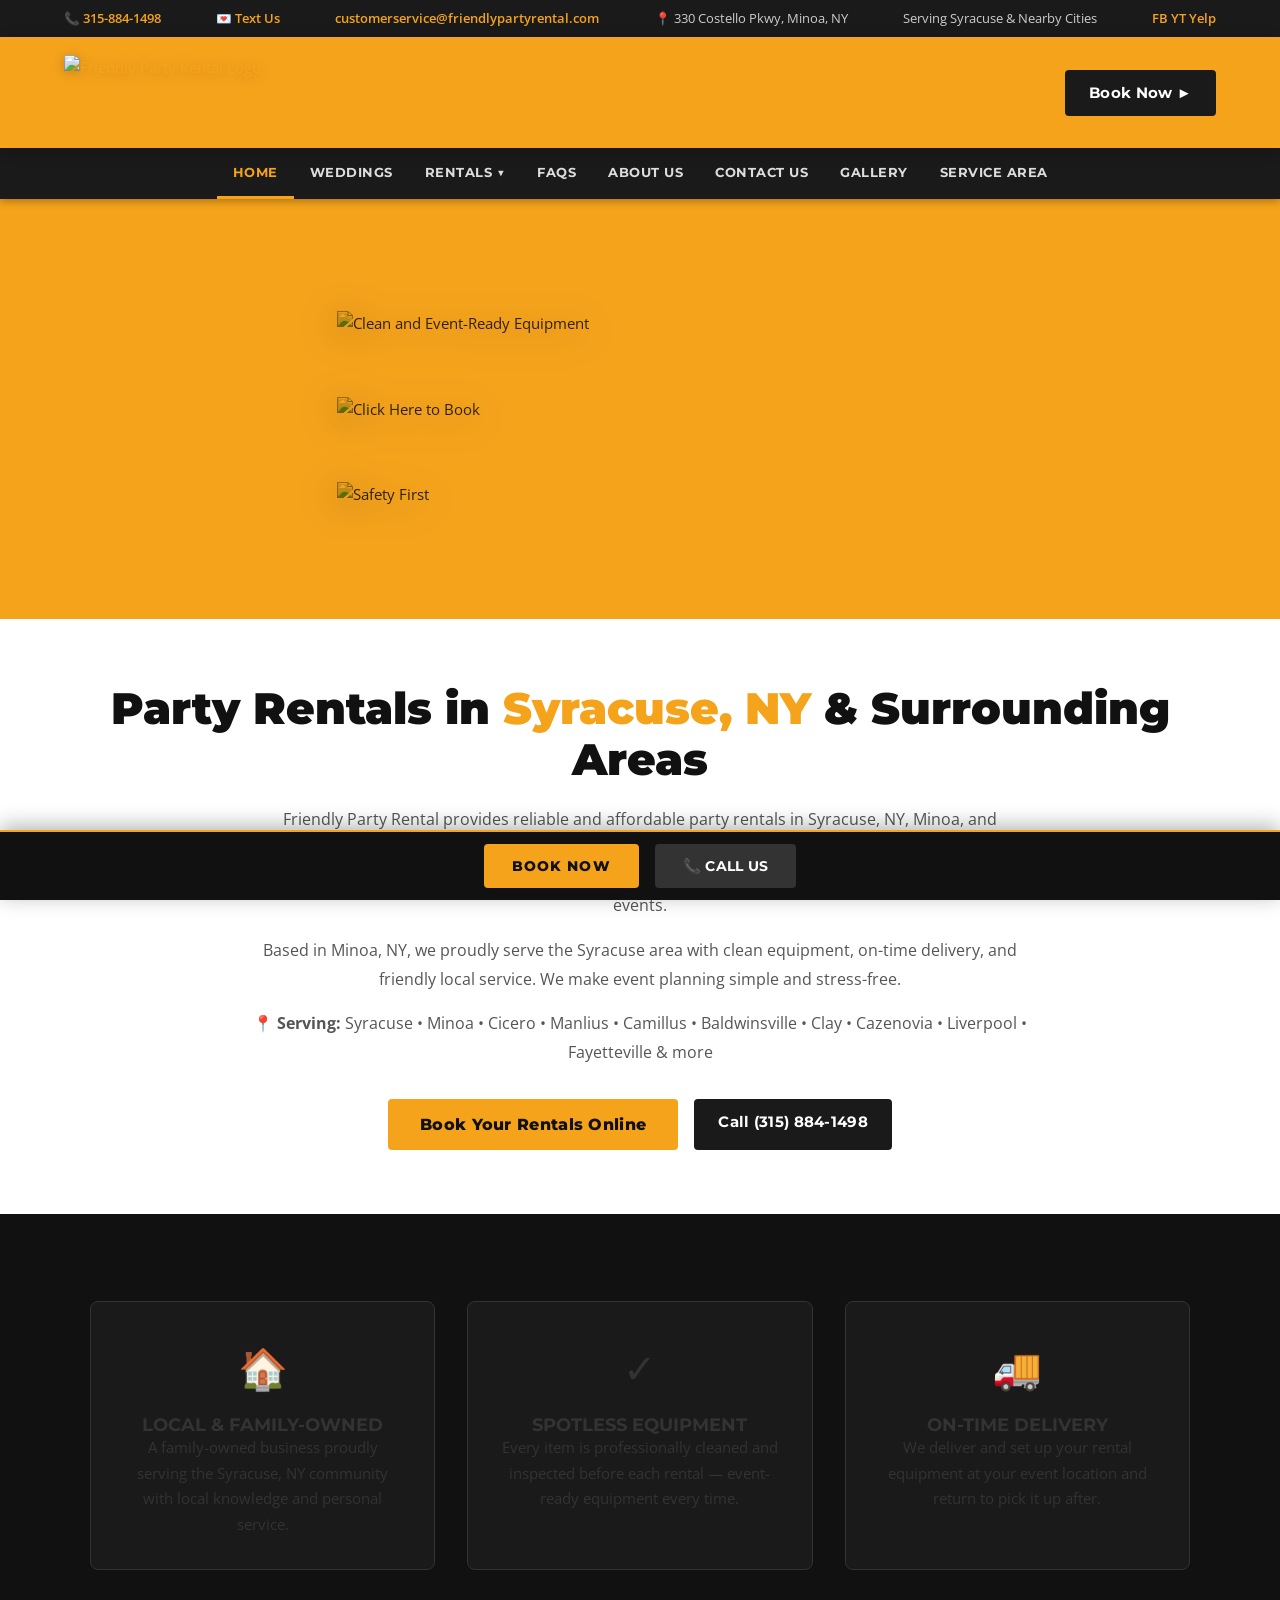
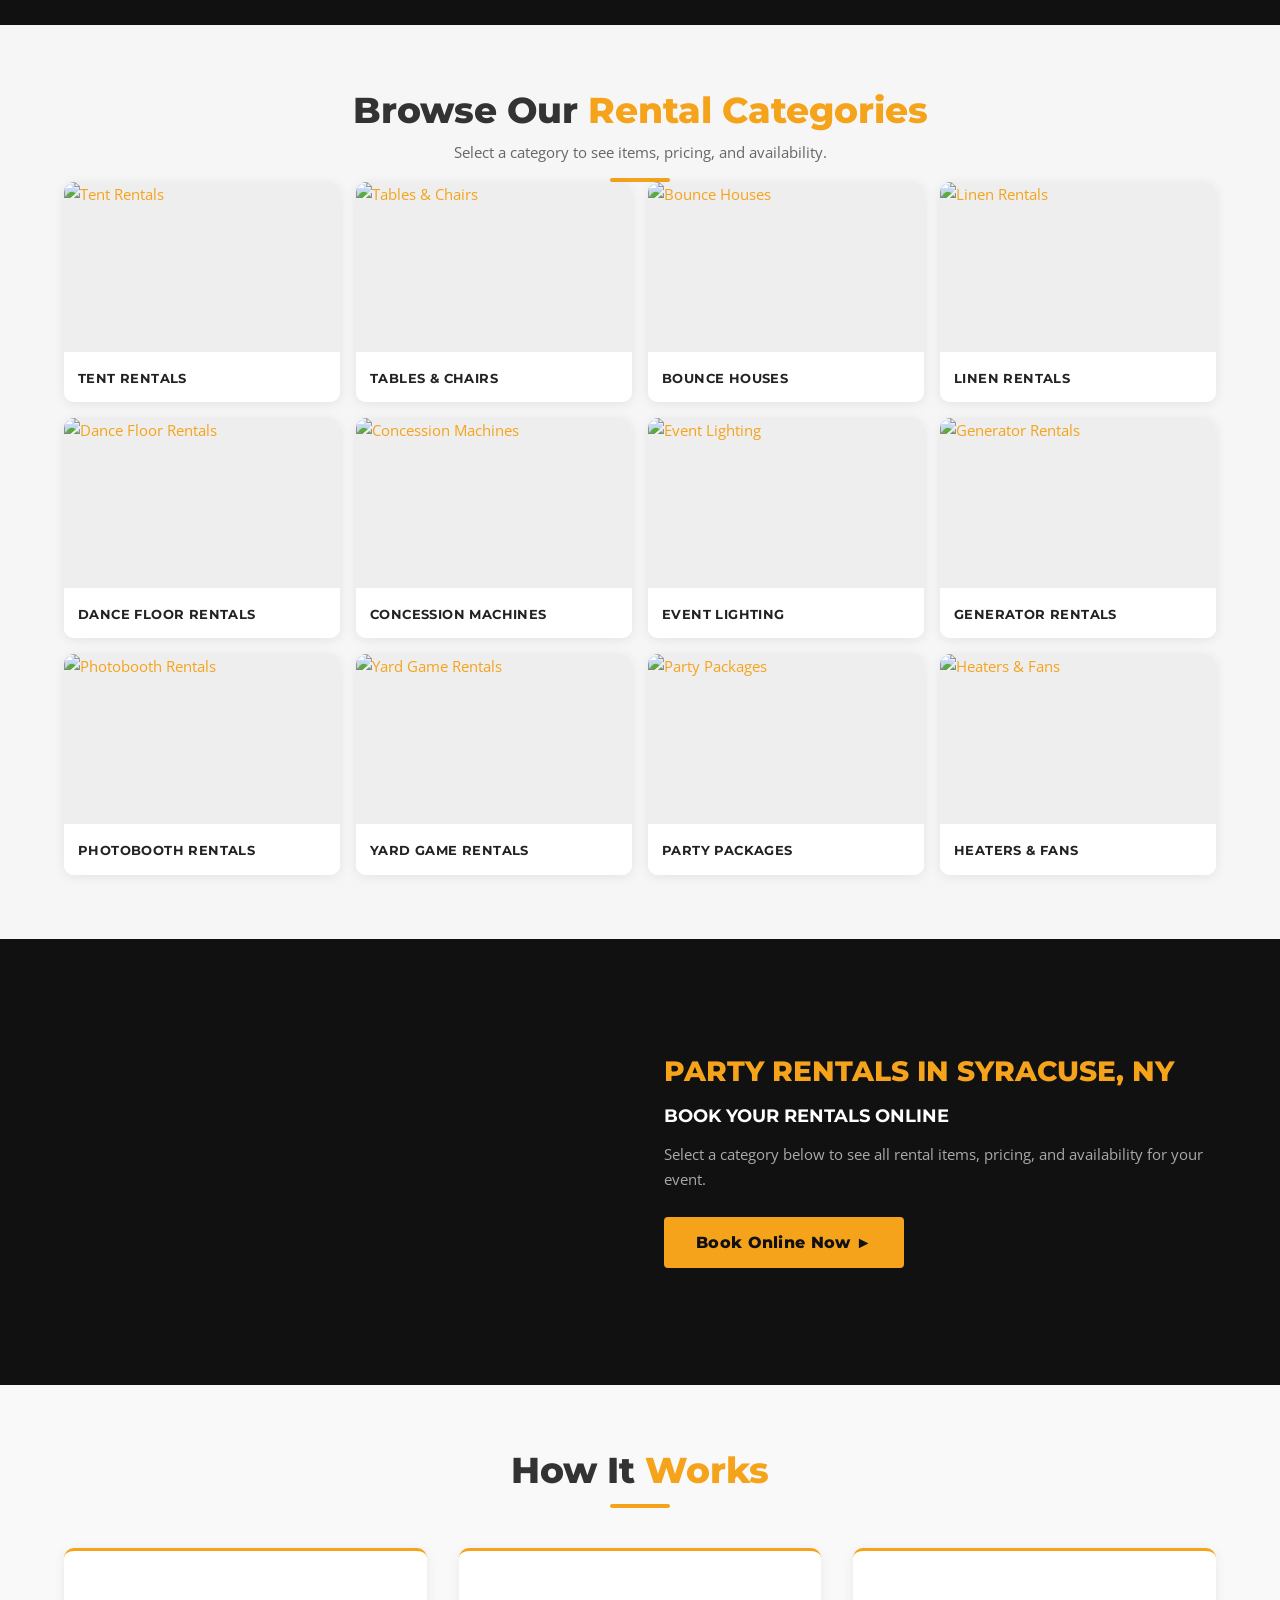
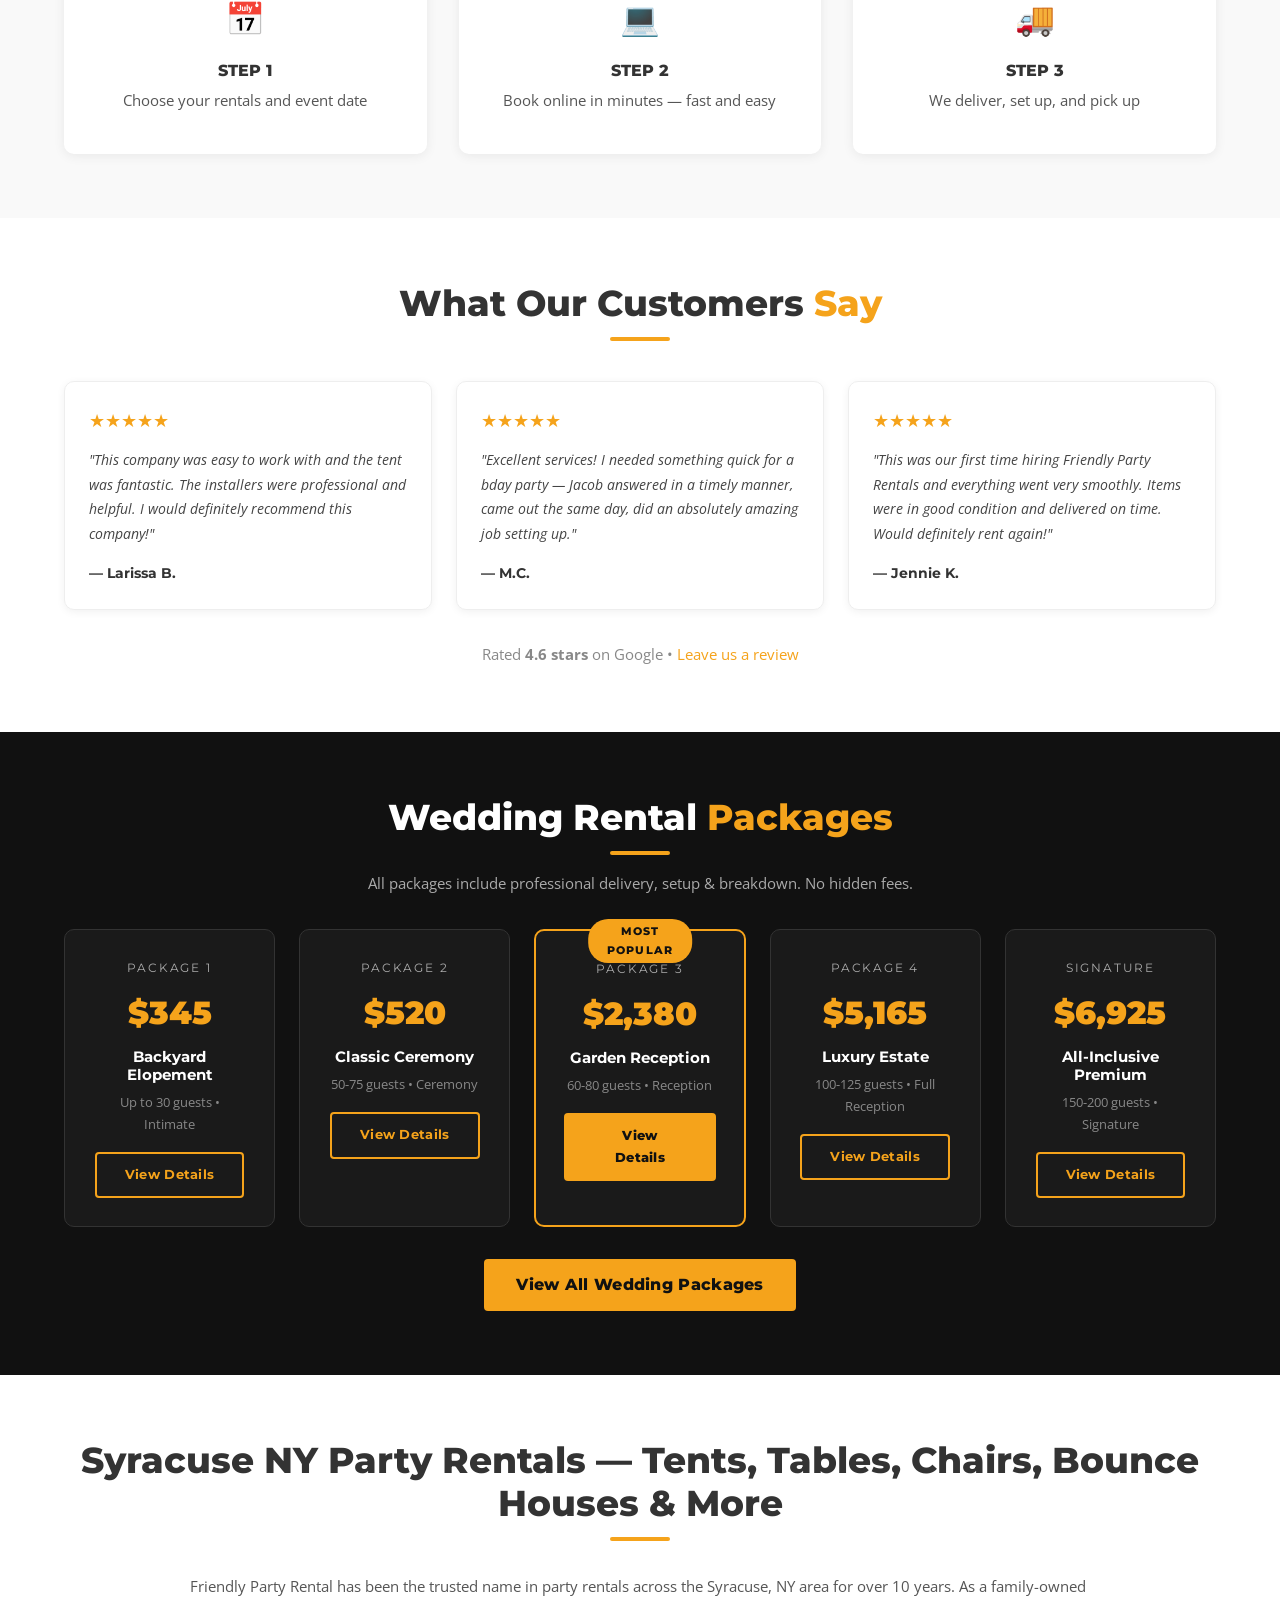
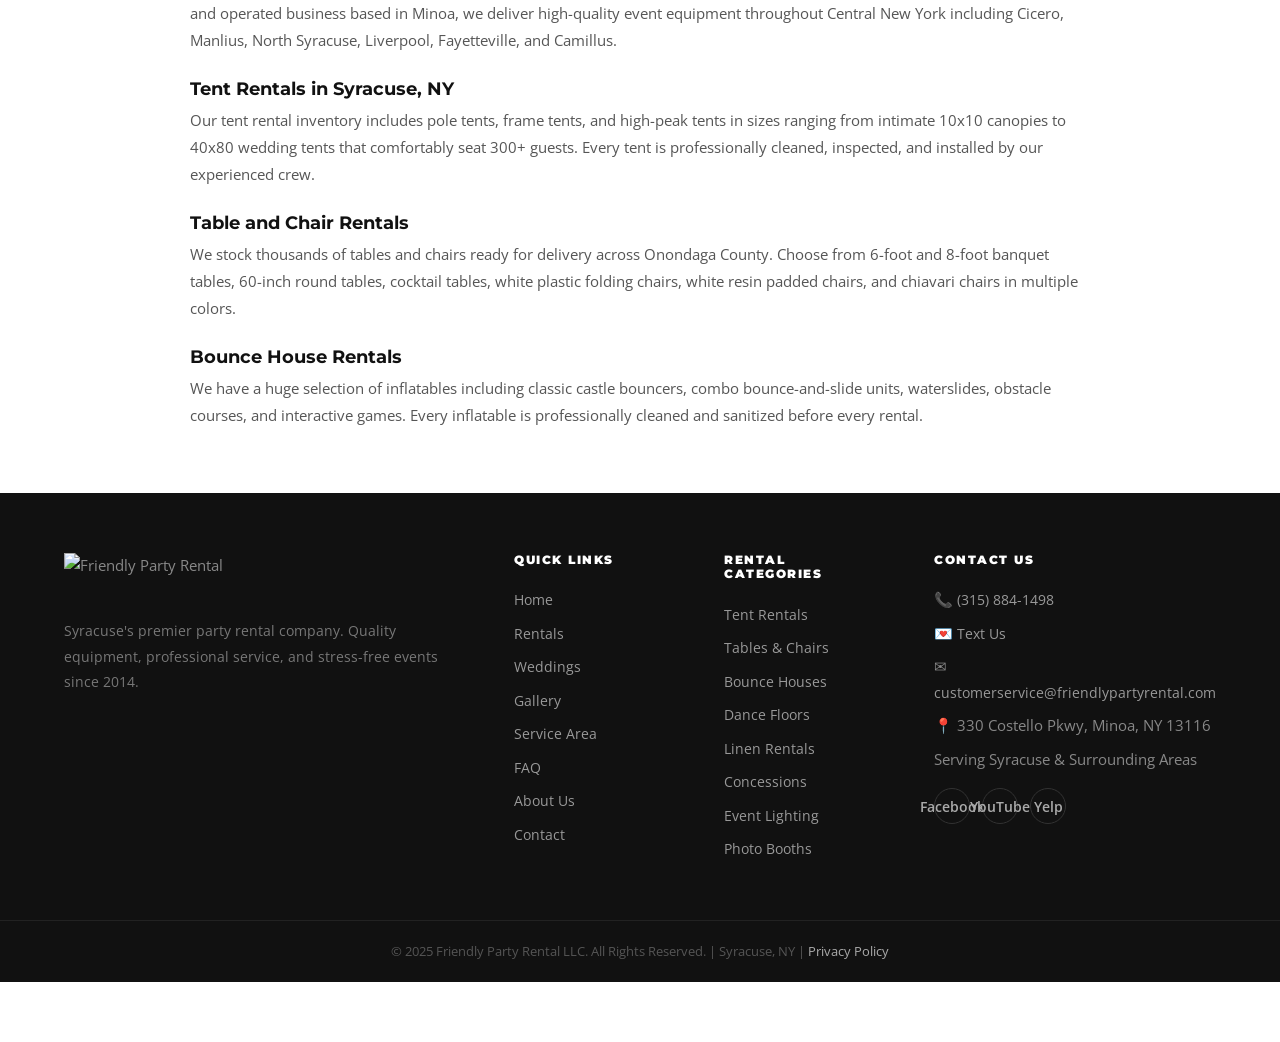
==== commit 311a8d2c: "Update YouTube video embed in index.html" ====
--- a/index.html
+++ b/index.html
@@ -154,7 +154,7 @@
   <div class="container">
     <div style="display:grid;grid-template-columns:1fr 1fr;gap:3rem;align-items:center;">
       <div style="aspect-ratio:16/9;">
-        <iframe width="100%" height="100%" src="https://www.youtube.com/embed/8o0TxPt7P_A" title="Friendly Party Rental Syracuse NY" frameborder="0" allow="accelerometer;autoplay;clipboard-write;encrypted-media;gyroscope;picture-in-picture" allowfullscreen style="border-radius:8px;"></iframe>
+        <iframe width="100%" height="100%" src="https://www.youtube.com/embed/LWQvMclQea4" title="Friendly Party Rental Syracuse NY" frameborder="0" allow="accelerometer;autoplay;clipboard-write;encrypted-media;gyroscope;picture-in-picture" allowfullscreen style="border-radius:8px;"></iframe>
       </div>
       <div style="color:#fff;">
         <h2 style="font-family:'Montserrat',sans-serif;font-size:1.75rem;font-weight:800;color:#f5a31b;margin-bottom:1rem;">PARTY RENTALS IN SYRACUSE, NY</h2>
--- a/css/style.css
+++ b/css/style.css
@@ -304,3 +304,11 @@
 .category-card .cat-label{display:block;padding:13px 14px;font-family:'Montserrat',sans-serif;font-weight:700;font-size:.8rem;letter-spacing:.08em;text-transform:uppercase;color:#111;background:#fff;text-align:center;}
 @media(max-width:1024px){.category-grid{grid-template-columns:repeat(3,1fr);}}
 @media(max-width:640px){.category-grid{grid-template-columns:repeat(2,1fr);}}
+
+/* ===== INTRO SECTION (Homepage) ===== */
+.intro-section{padding:4rem 2rem;text-align:center;background:#fff;}
+.intro-section h1{font-family:'Montserrat',sans-serif;font-size:clamp(1.75rem,4vw,2.75rem);font-weight:900;margin:0 0 1.25rem;color:#111;}
+.intro-section p{max-width:800px;margin:0 auto 1rem;color:#555;line-height:1.8;font-size:1rem;}
+.intro-btns{display:flex;gap:1rem;justify-content:center;flex-wrap:wrap;margin-top:2rem;}
+/* ===== CATEGORIES SECTION ===== */
+.categories-section{padding:4rem 2rem;background:#f6f6f6;}
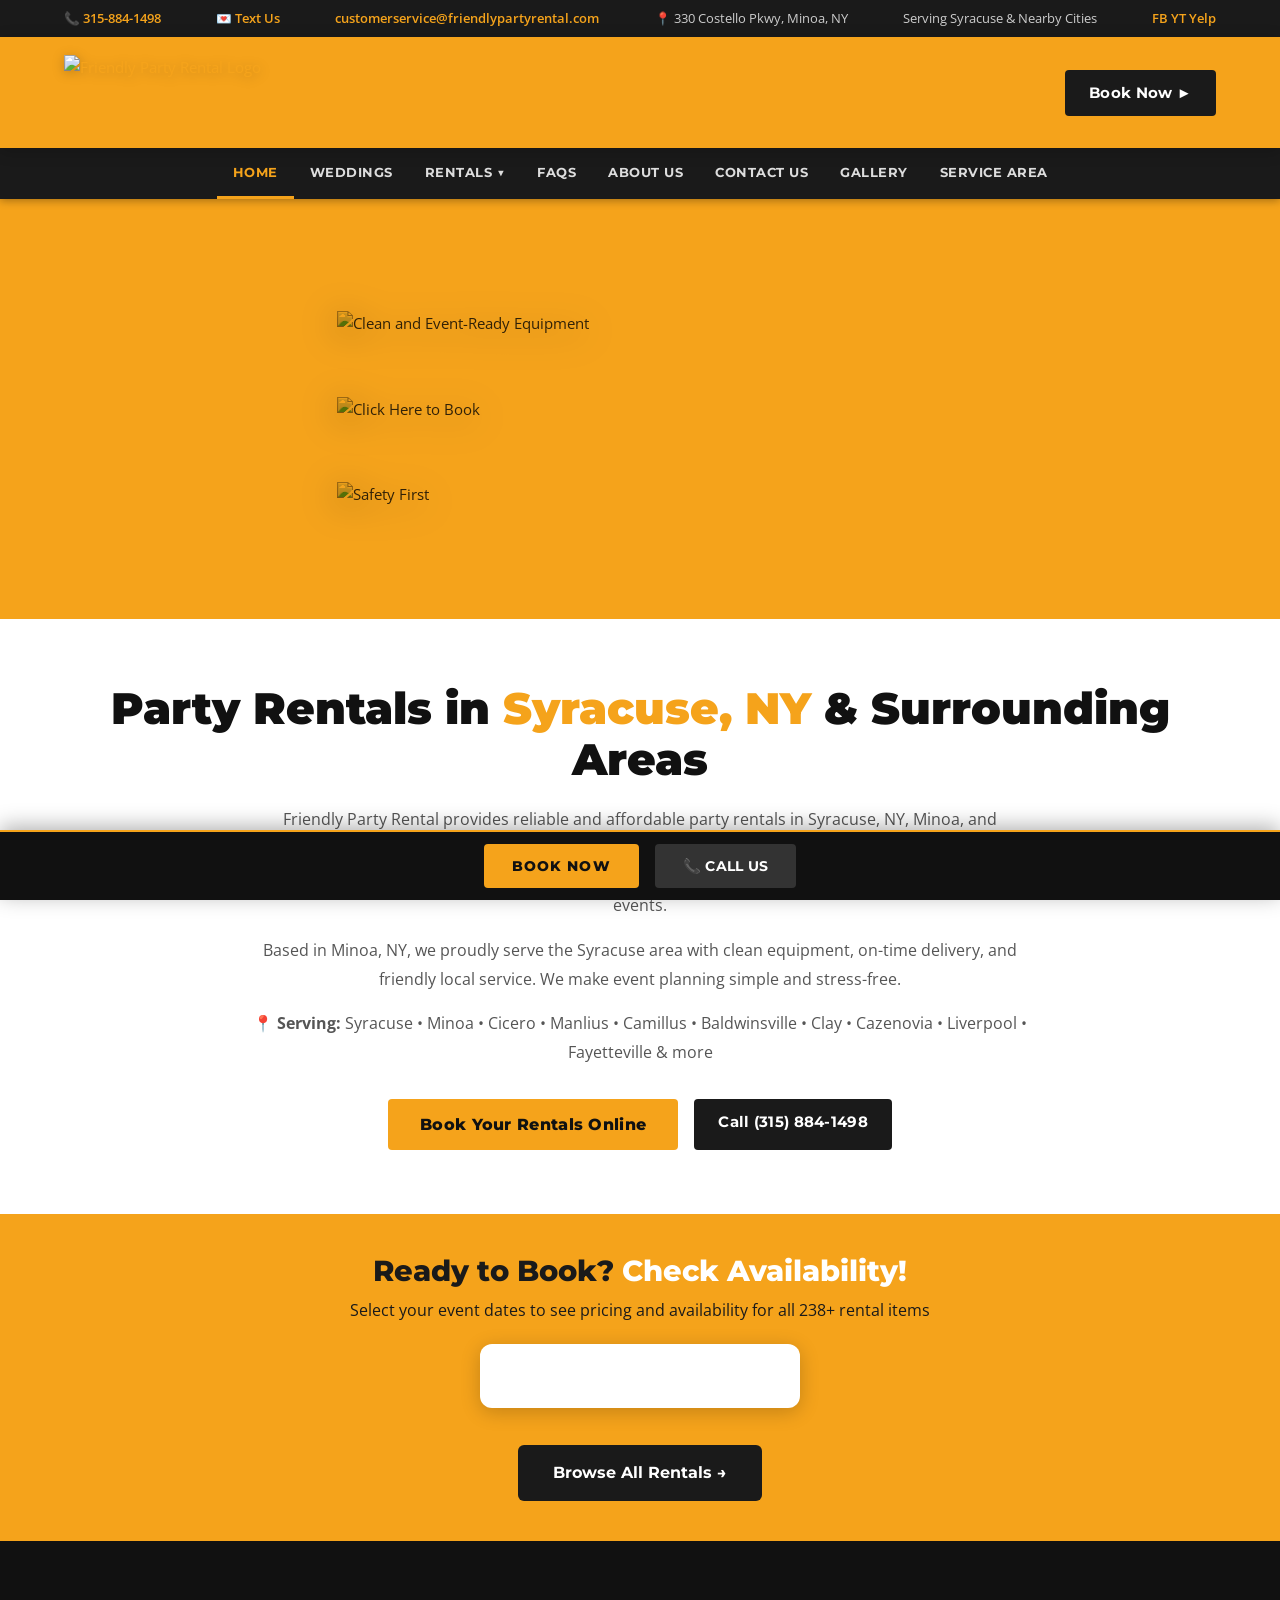
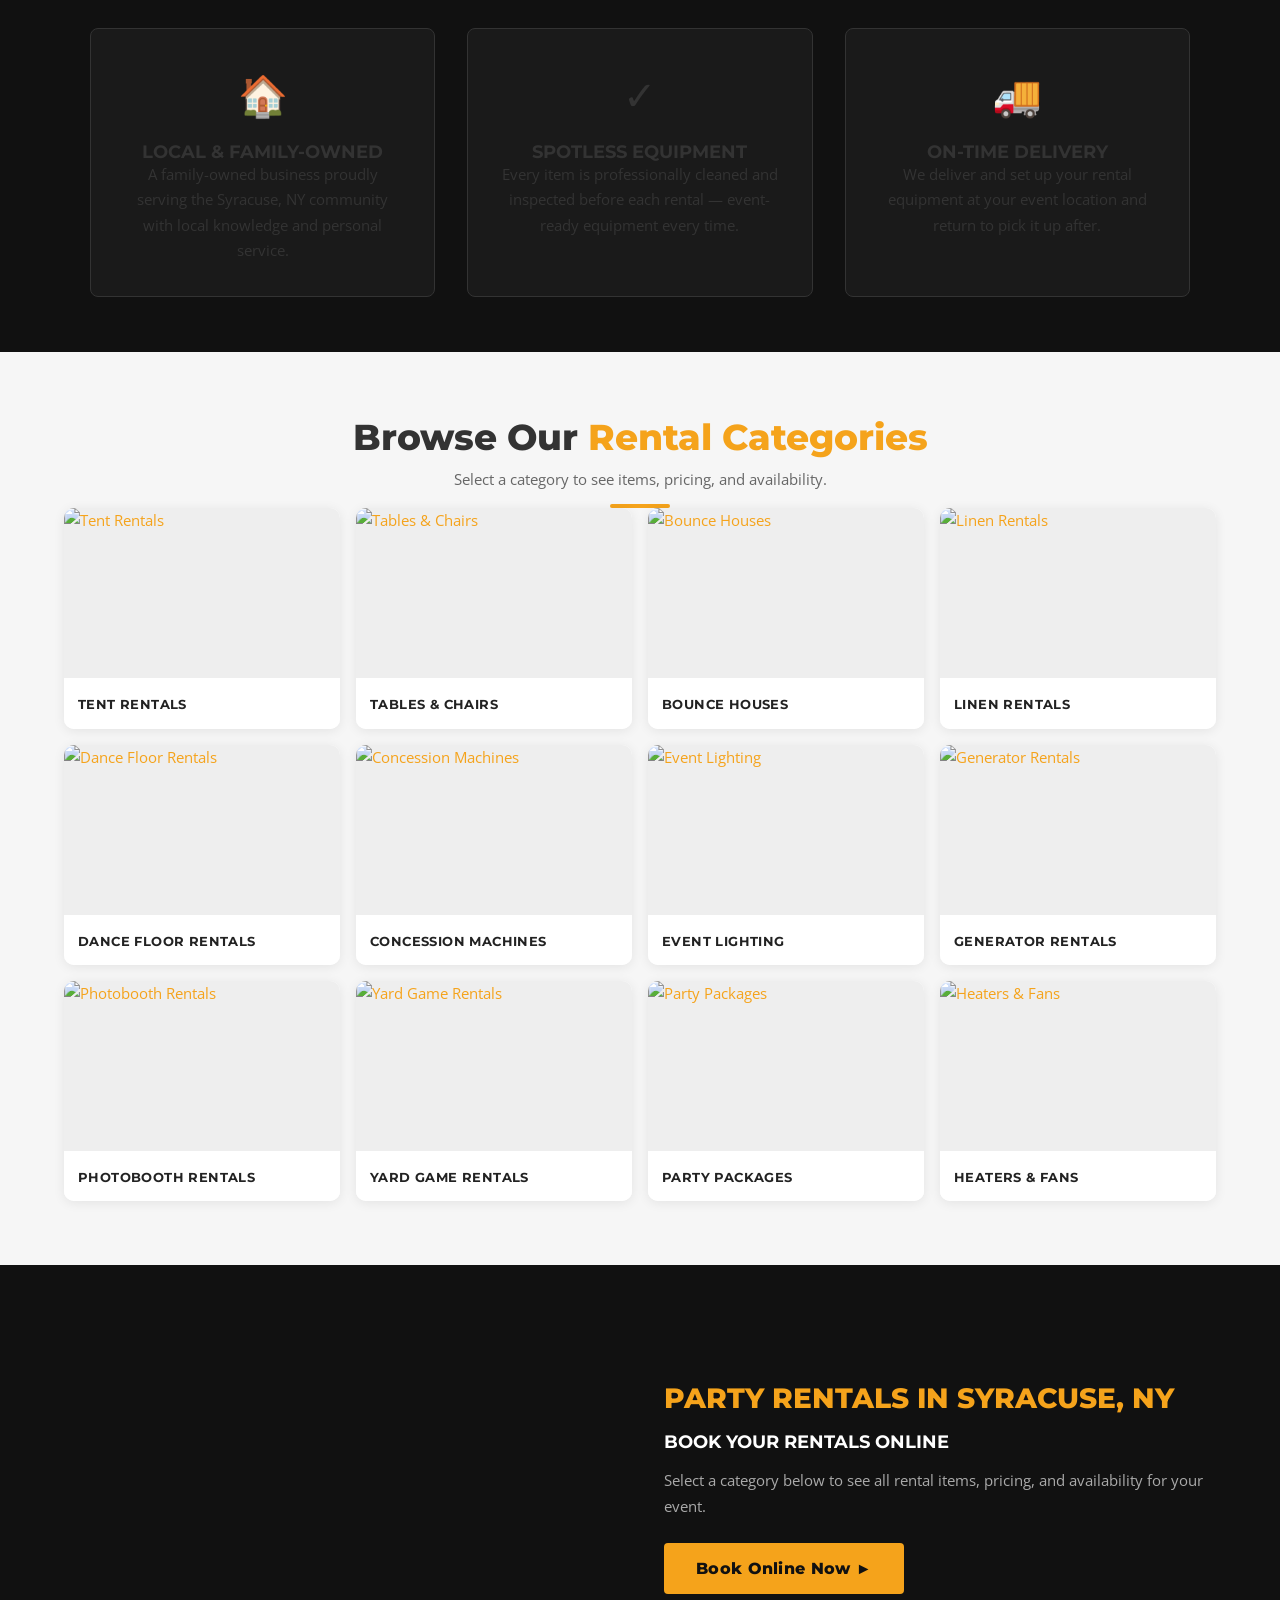
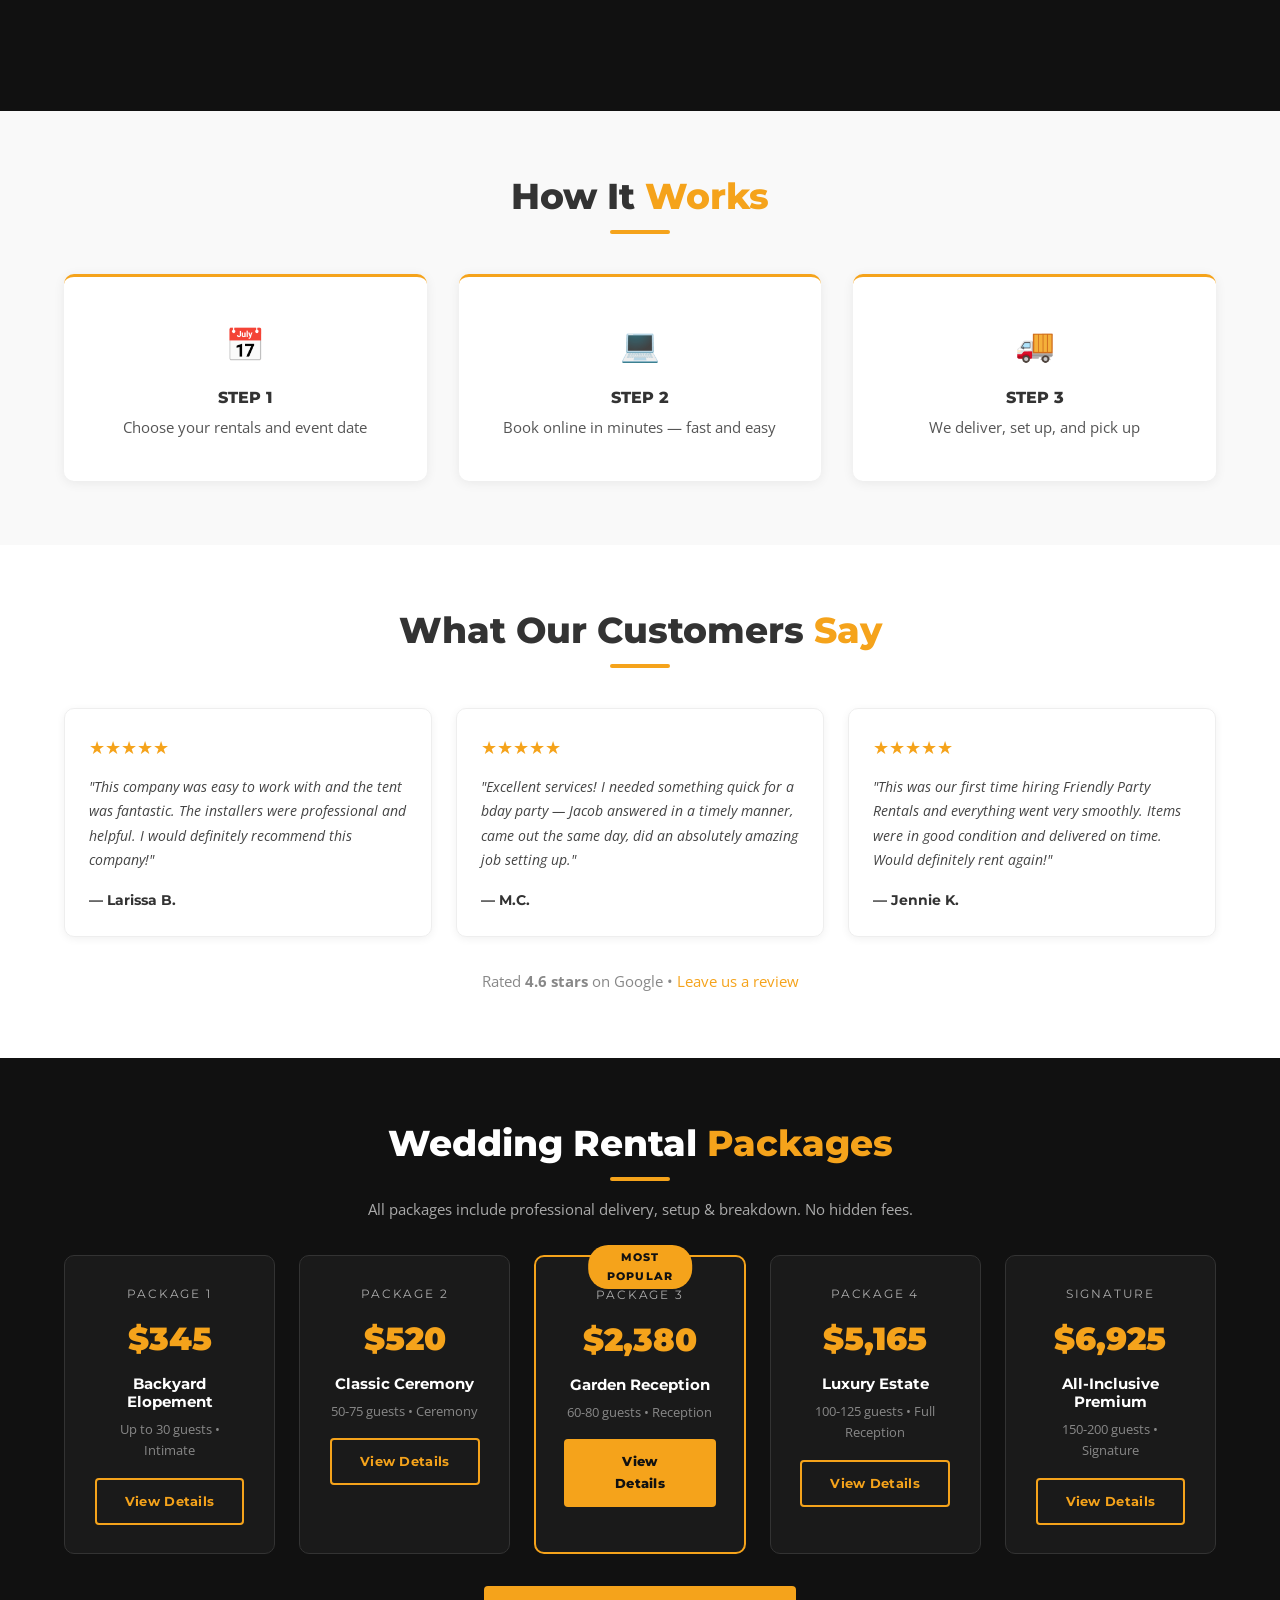
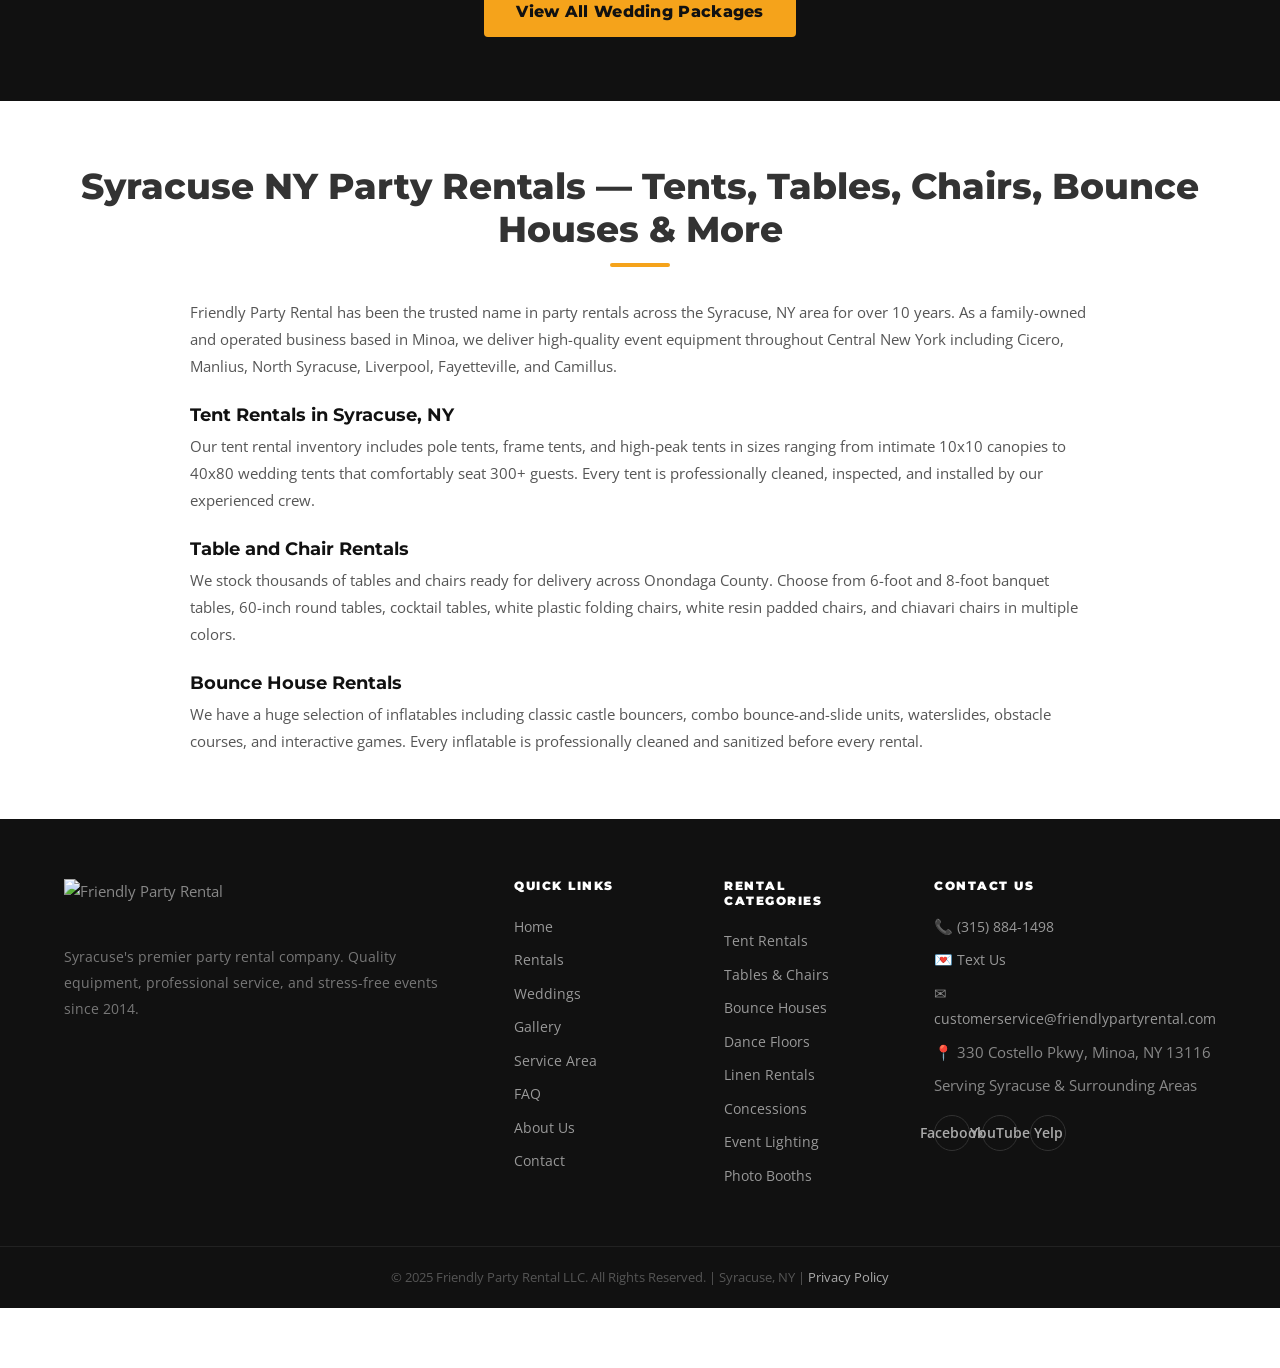
==== commit de629539: "Add booking availability section to index.html Added a new section for booking availability with a d" ====
--- a/index.html
+++ b/index.html
@@ -72,6 +72,17 @@
   </div>
 </section>
 
+<section style="background:#f5a31b;padding:40px 20px;text-align:center">
+  <div style="max-width:900px;margin:0 auto">
+    <h2 style="font-family:'Montserrat',sans-serif;font-weight:800;font-size:1.8rem;color:#1a1a1a;margin-bottom:8px">Ready to Book? <span style="color:#fff">Check Availability!</span></h2>
+    <p style="color:#1a1a1a;margin-bottom:20px;font-size:1rem">Select your event dates to see pricing and availability for all 238+ rental items</p>
+    <div style="background:#fff;border-radius:12px;padding:20px 30px;display:inline-block;box-shadow:0 4px 20px rgba(0,0,0,.2);margin-bottom:20px;min-width:320px">
+      <div class="booqable-datepicker"></div>
+    </div>
+    <br>
+    <a href="rentals.html" style="display:inline-block;background:#1a1a1a;color:#fff;padding:14px 35px;border-radius:6px;text-decoration:none;font-weight:700;font-family:'Montserrat',sans-serif;font-size:1rem;margin-top:10px">Browse All Rentals &rarr;</a>
+  </div>
+</section>
 <section class="trust-section">
   <div class="container">
     <div class="trust-grid">
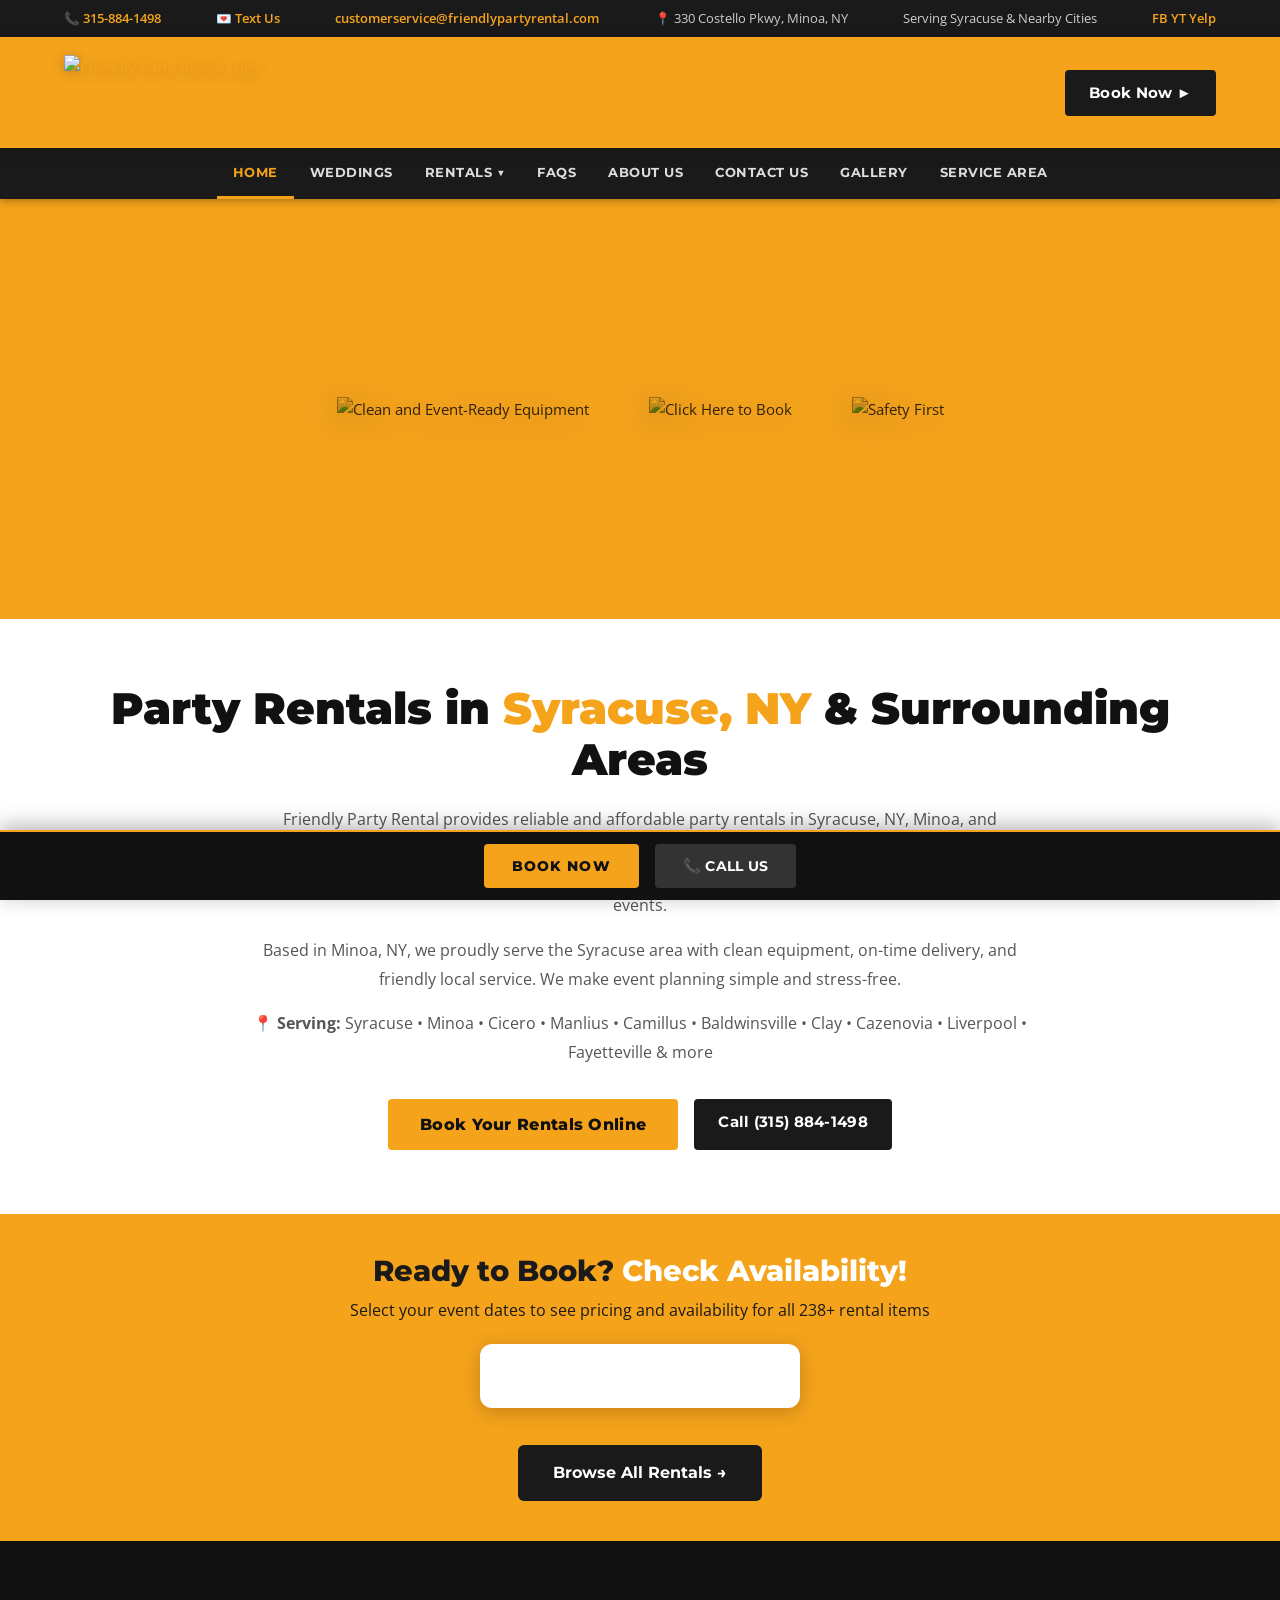
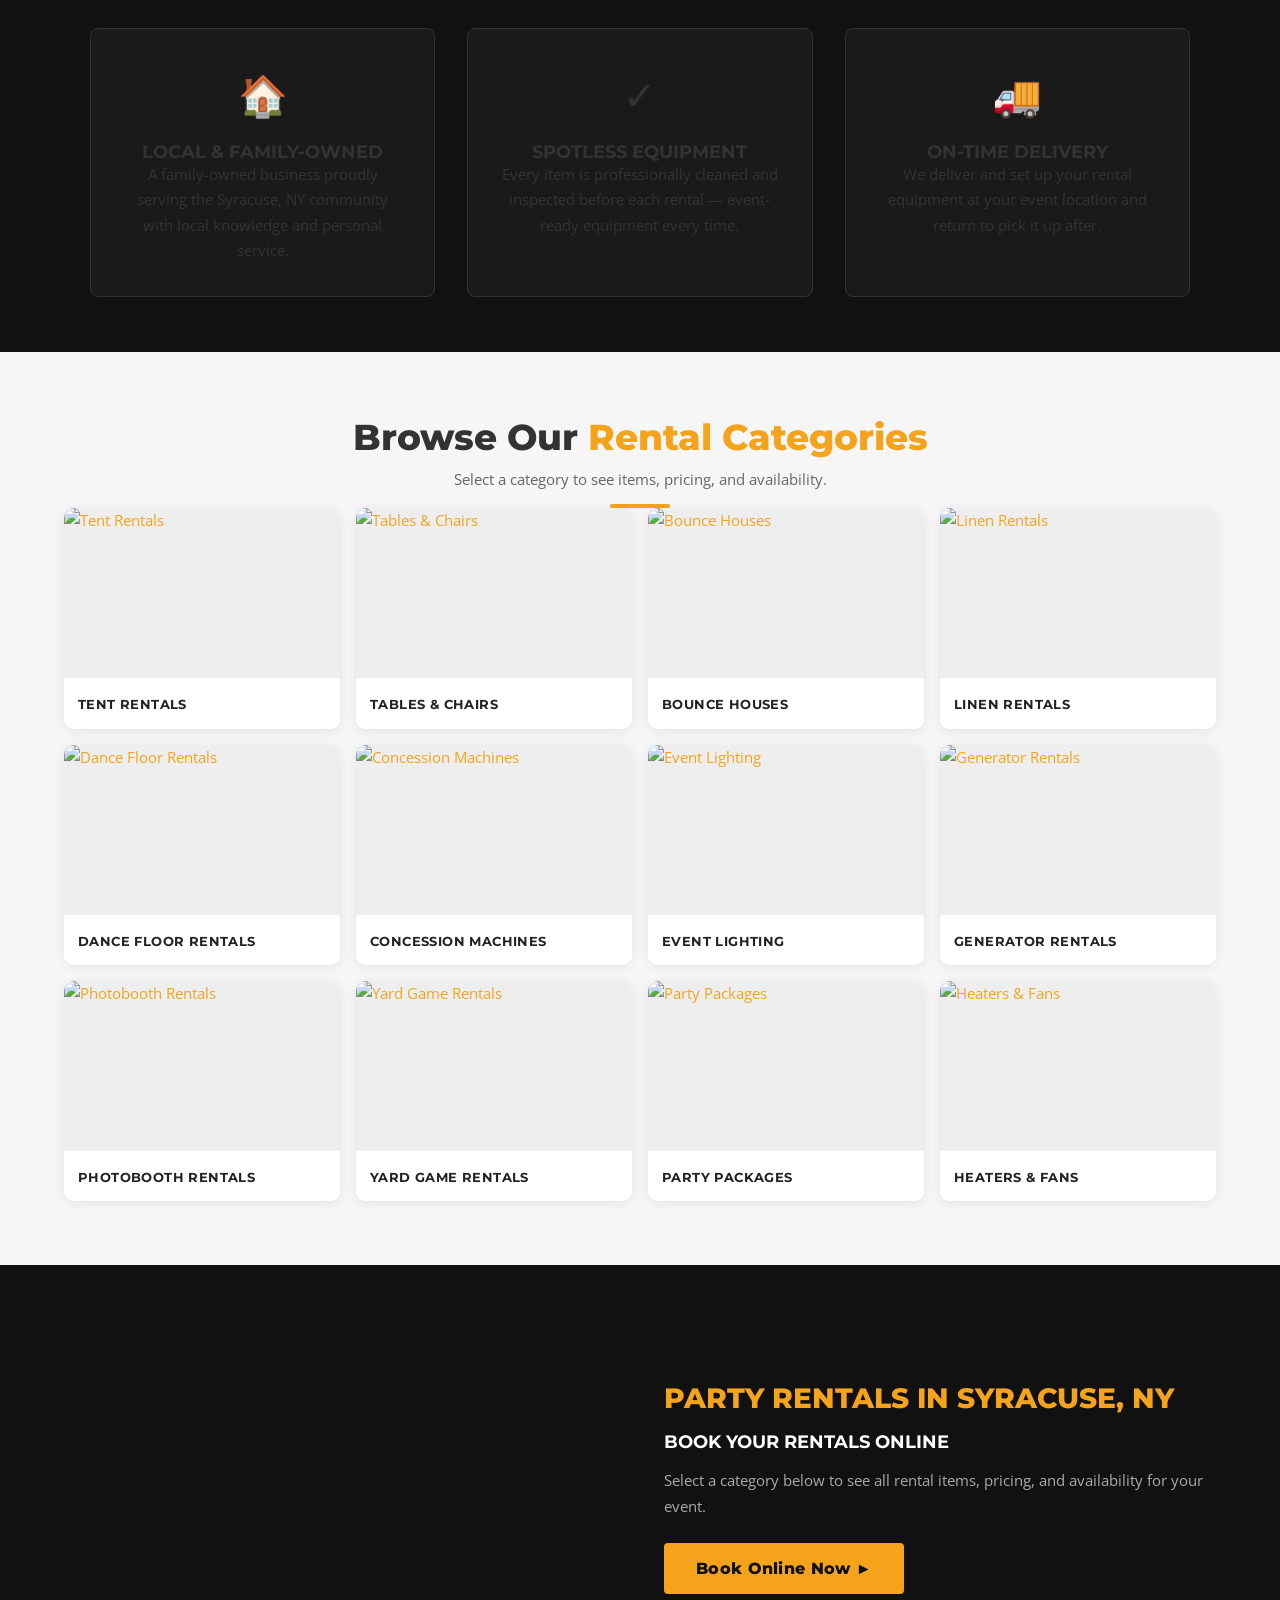
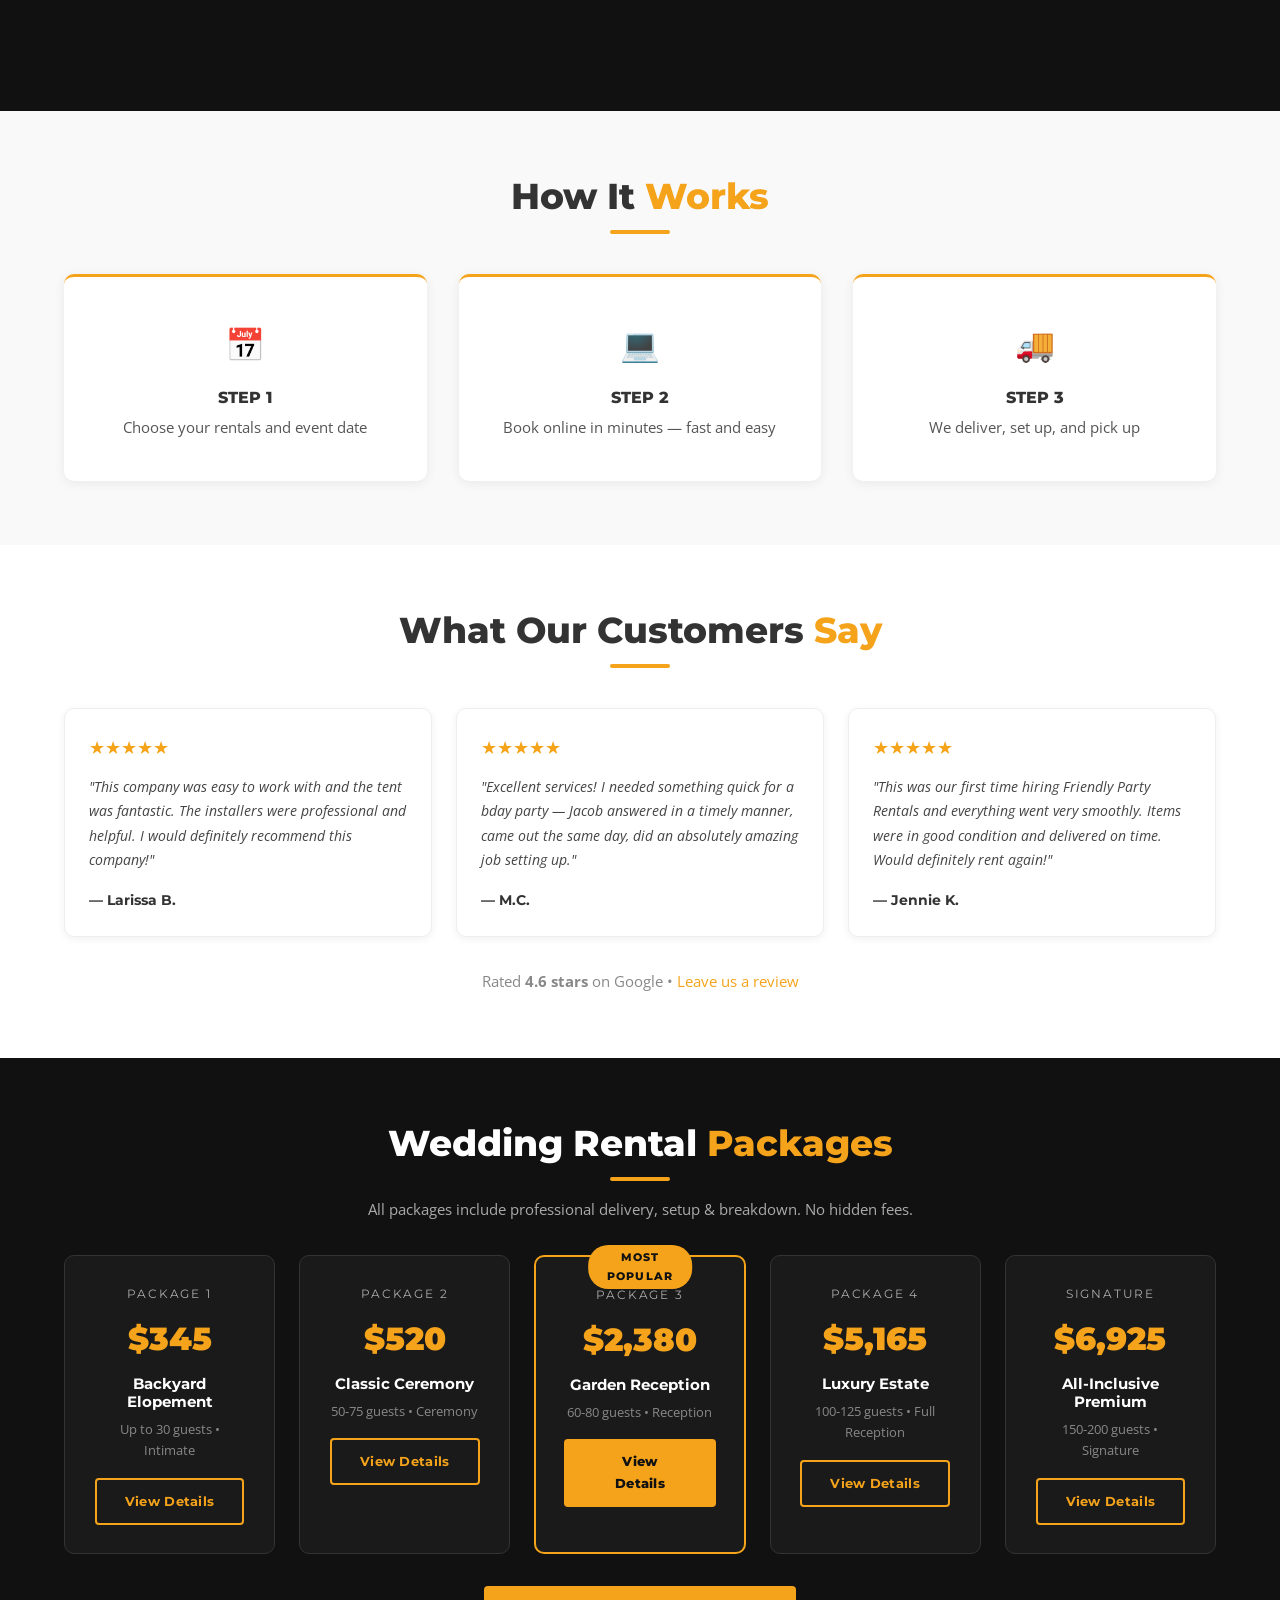
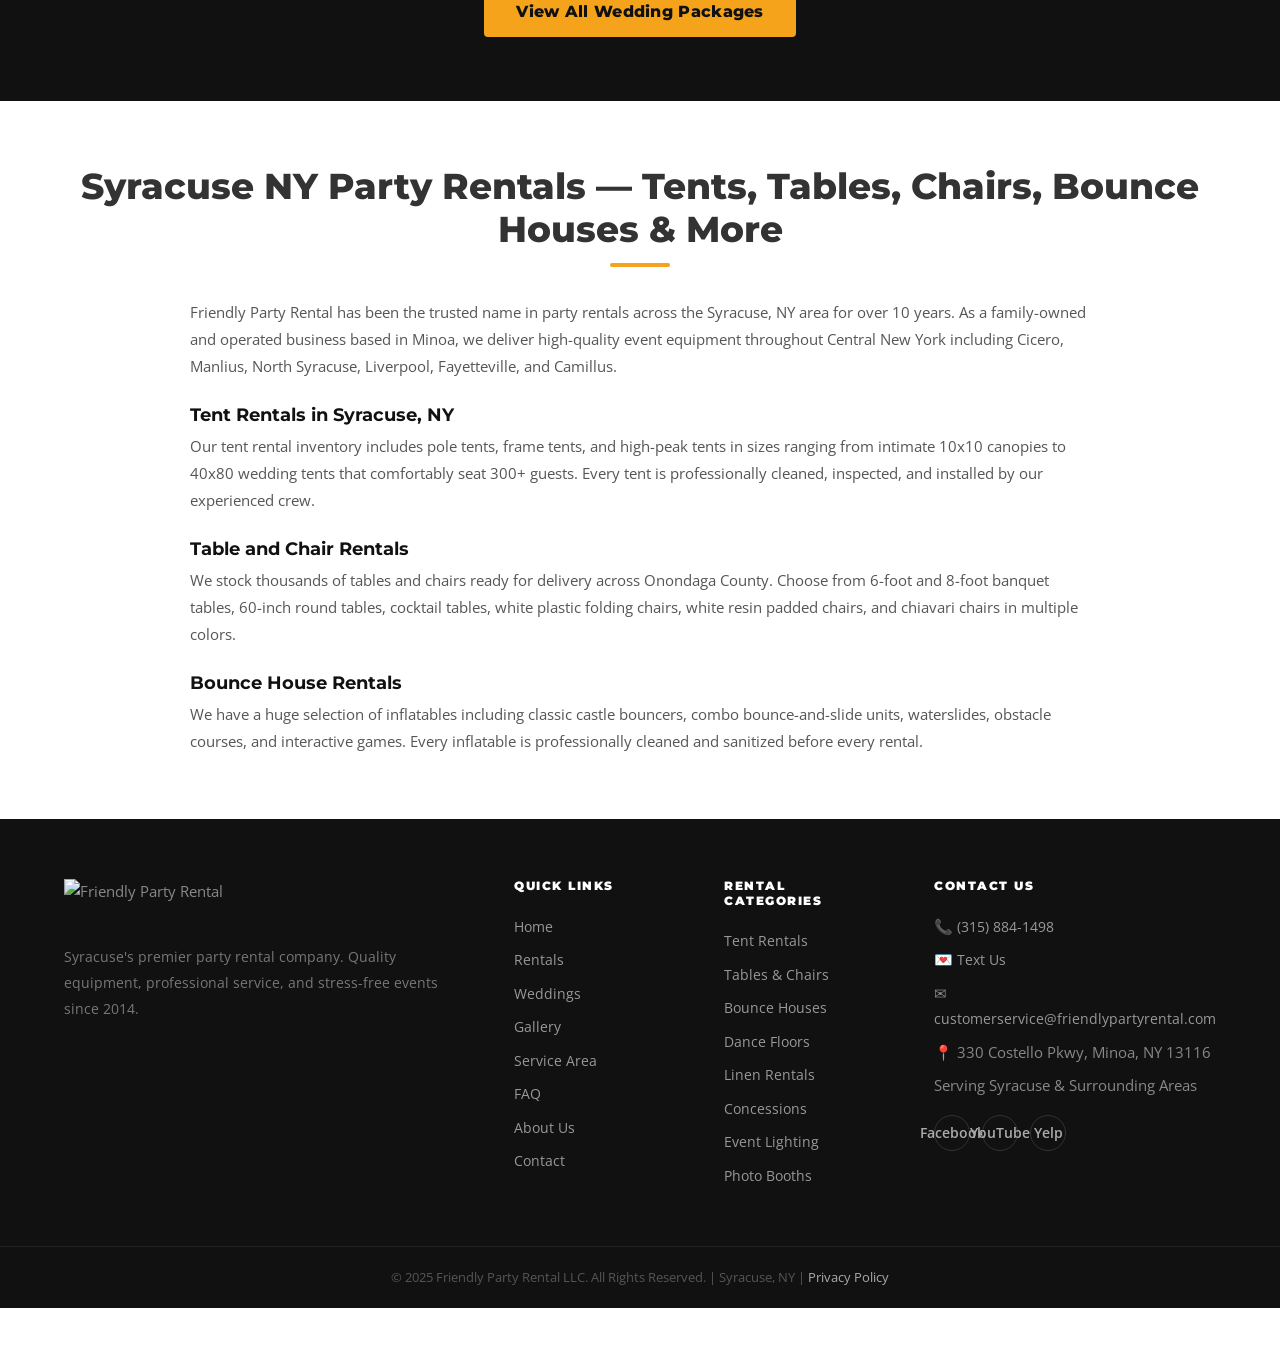
==== commit ac9d40e3: "Add responsive styles for hero image in index.html" ====
--- a/index.html
+++ b/index.html
@@ -6,6 +6,11 @@
 <title>Party Rentals Syracuse NY | Tents, Tables &amp; Bounce Houses | Friendly Party Rental</title>
 <meta name="description" content="Friendly Party Rental - Syracuse NY's trusted party rental company. Tents, tables, chairs, bounce houses, dance floors, linens, concessions and more. Book online or call (315) 884-1498.">
 <link rel="stylesheet" href="css/style.css">
+<style>
+.hero-inner img{width:auto !important;max-width:280px !important;height:auto !important;}
+@media(max-width:900px){.hero-inner img{max-width:200px !important;}}
+@media(max-width:600px){.hero-inner img{max-width:140px !important;}}
+</style>
 </head>
 <body>
 <div class="topbar">
--- a/css/style.css
+++ b/css/style.css
@@ -71,7 +71,7 @@
 .hero-inner{max-width:1100px;margin:0 auto;display:flex;justify-content:center;align-items:center;gap:60px;flex-wrap:wrap}
 .hero-inner a{display:block;flex:0 1 260px;max-width:280px;transition:transform .25s}
 .hero-inner a:hover{transform:scale(1.08) rotate(-2deg)}
-.hero-inner img{width:100%;height:auto;mix-blend-mode:multiply;filter:drop-shadow(0 6px 18px rgba(0,0,0,.35))}
+.hero-inner img{width:auto;max-width:280px;height:auto;mix-blend-mode:multiply;filter:drop-shadow(0 6px 18px rgba(0,0,0,.35))}
 
 /* ── INTRO SECTION ── */
 .intro-section{background:#fff;padding:70px 24px;text-align:center}
@@ -312,3 +312,7 @@
 .intro-btns{display:flex;gap:1rem;justify-content:center;flex-wrap:wrap;margin-top:2rem;}
 /* ===== CATEGORIES SECTION ===== */
 .categories-section{padding:4rem 2rem;background:#f6f6f6;}
+
+/* HERO BADGE IMAGES - RESPONSIVE */
+@media(max-width:900px){.hero-inner img{max-width:200px}}
+@media(max-width:600px){.hero-inner img{max-width:140px}}
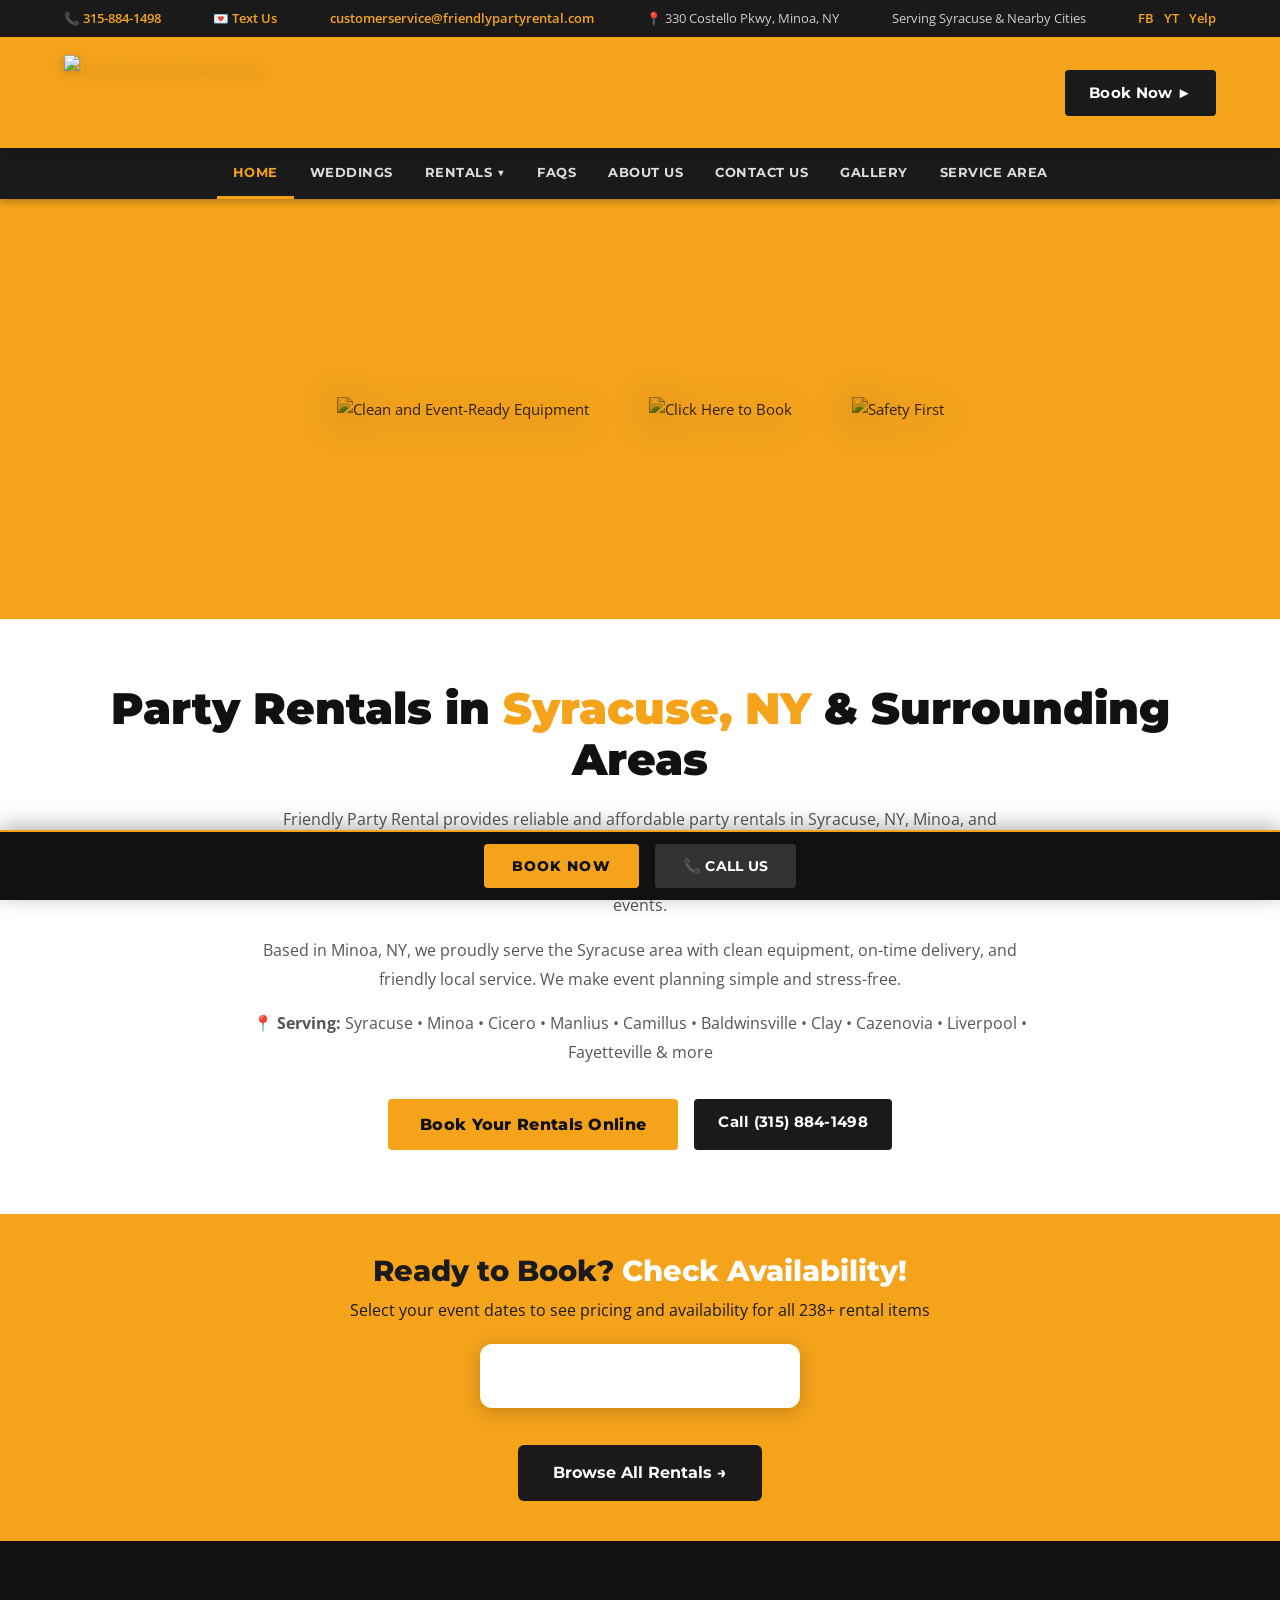
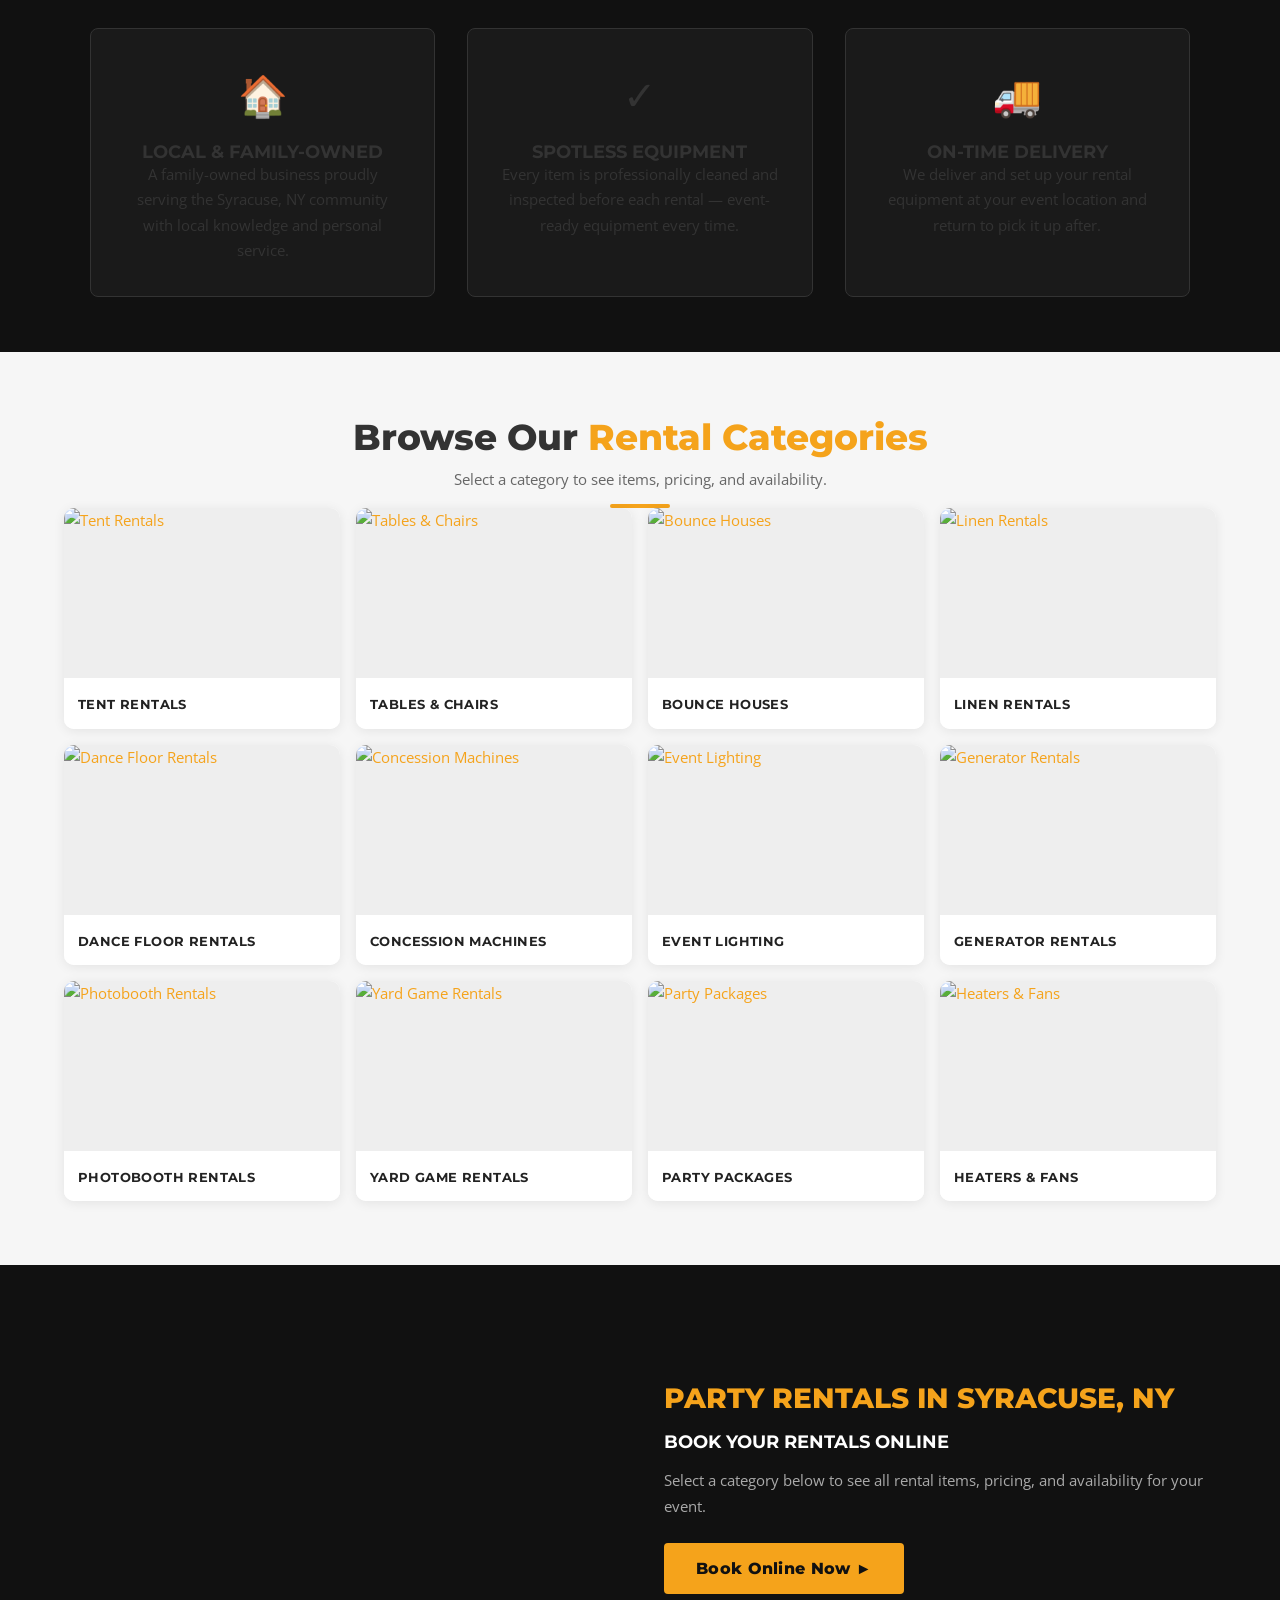
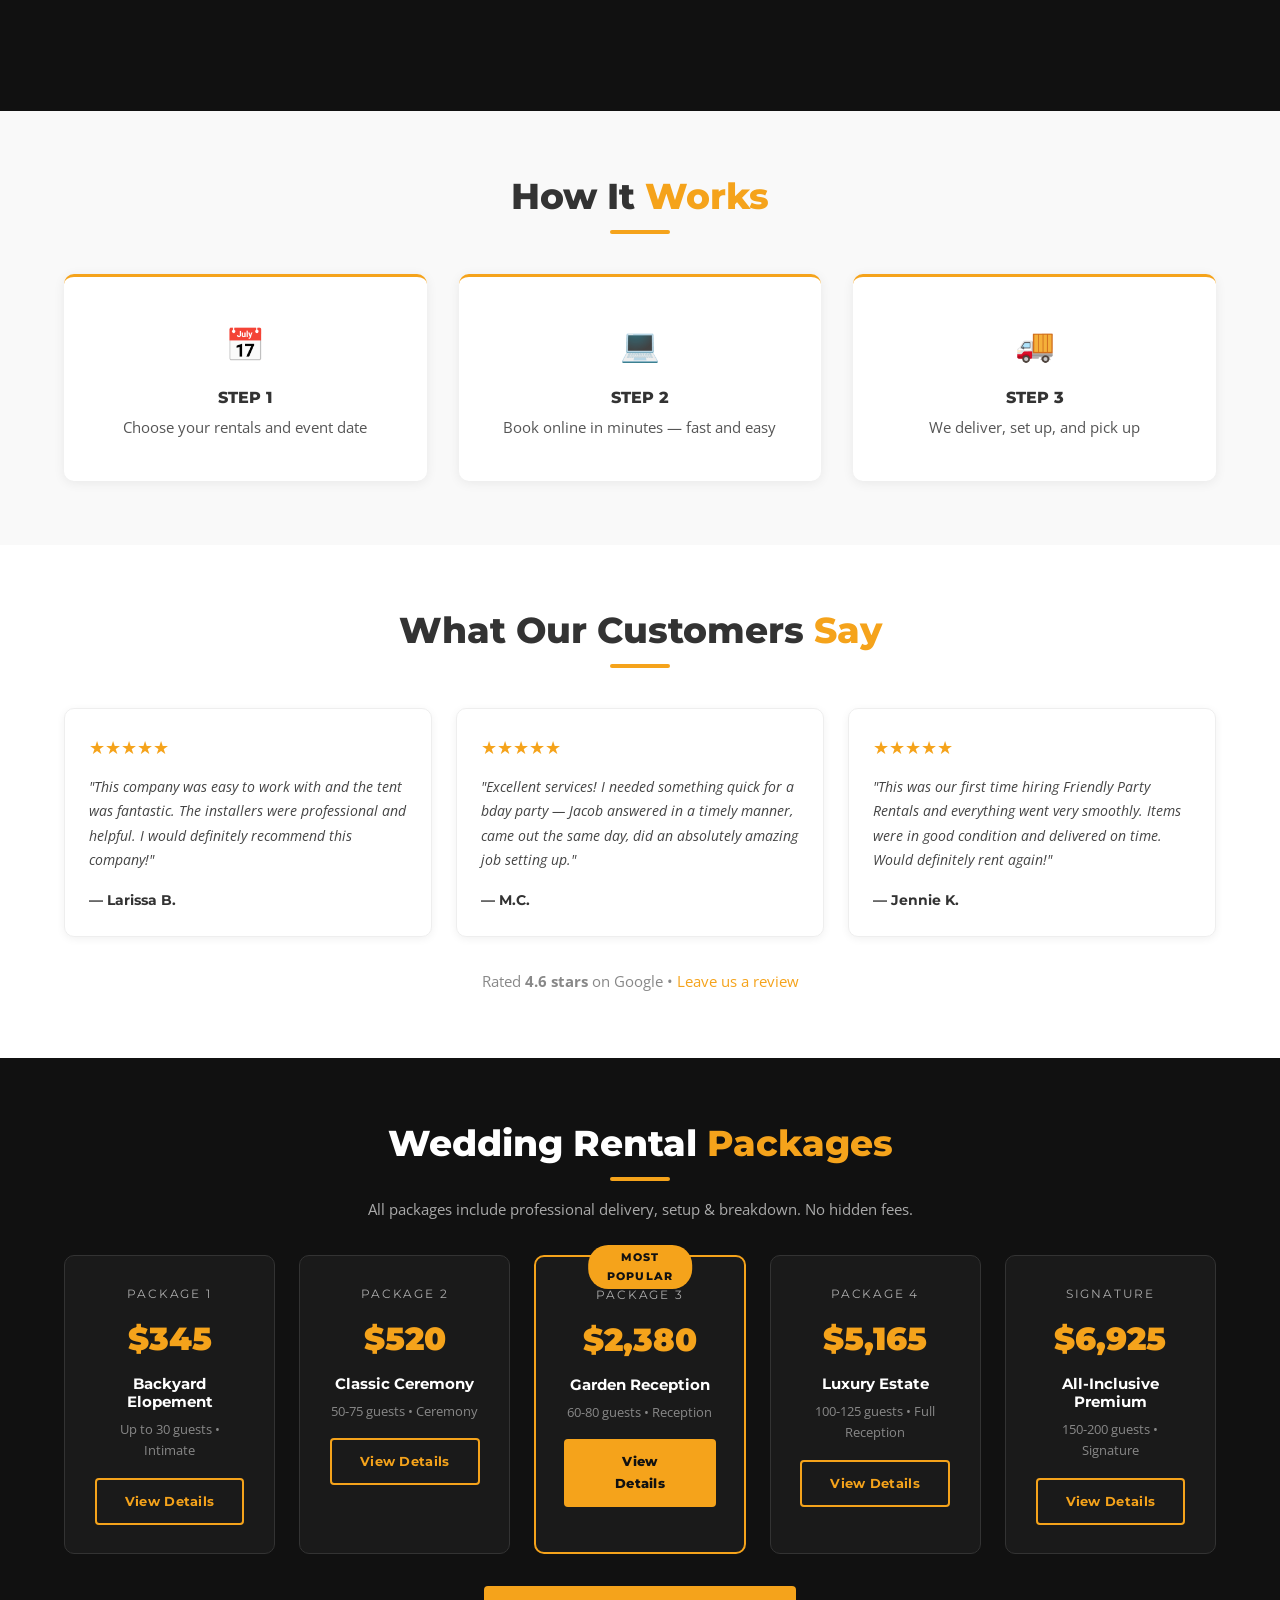
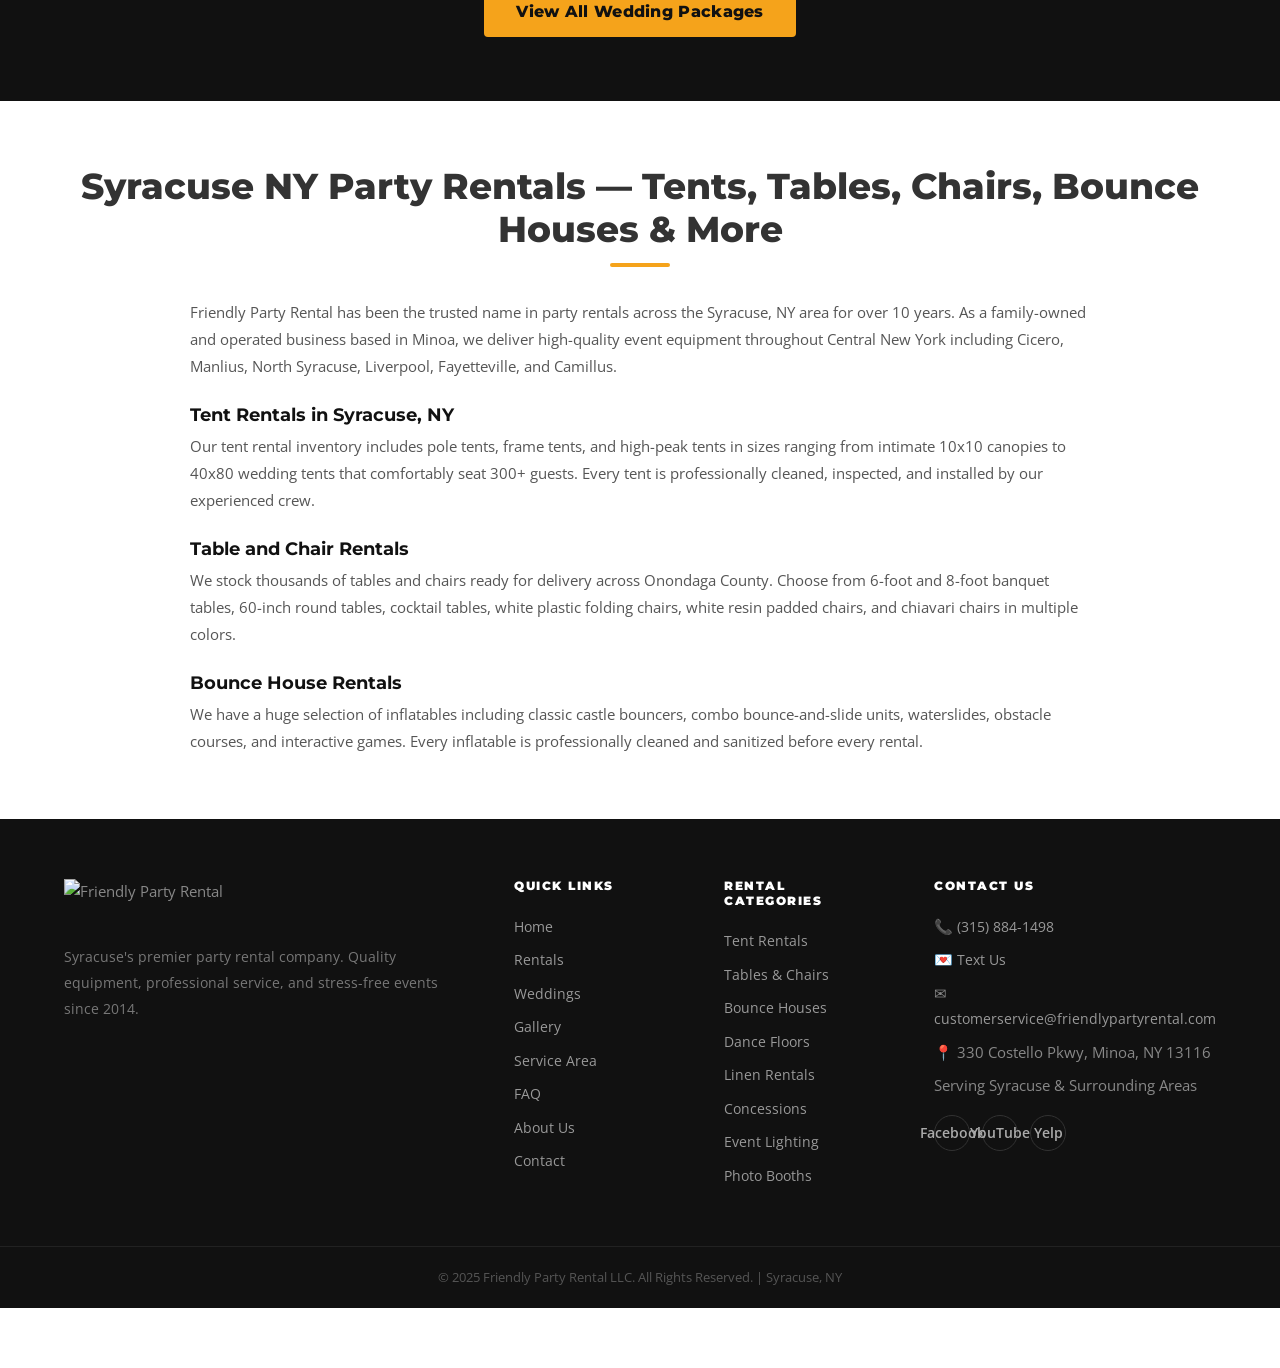
==== commit 21d9e592: "Update footer content by removing Privacy Policy link Removed Privacy Policy link from footer." ====
--- a/index.html
+++ b/index.html
@@ -345,7 +345,7 @@
     </div>
   </div>
   <div class="footer-bottom">
-    <p>&copy; 2025 Friendly Party Rental LLC. All Rights Reserved. | Syracuse, NY | <a href="privacy.html" style="color:#aaa;">Privacy Policy</a></p>
+    <p>&copy; 2025 Friendly Party Rental LLC. All Rights Reserved. | Syracuse, NY</p>
   </div>
 </footer>
 
--- a/css/style.css
+++ b/css/style.css
@@ -316,3 +316,7 @@
 /* HERO BADGE IMAGES - RESPONSIVE */
 @media(max-width:900px){.hero-inner img{max-width:200px}}
 @media(max-width:600px){.hero-inner img{max-width:140px}}
+
+/* Fix topbar social links spacing - site-wide */
+.topbar-social{display:inline-flex;gap:10px}
+.footer-social a{margin-right:0}
